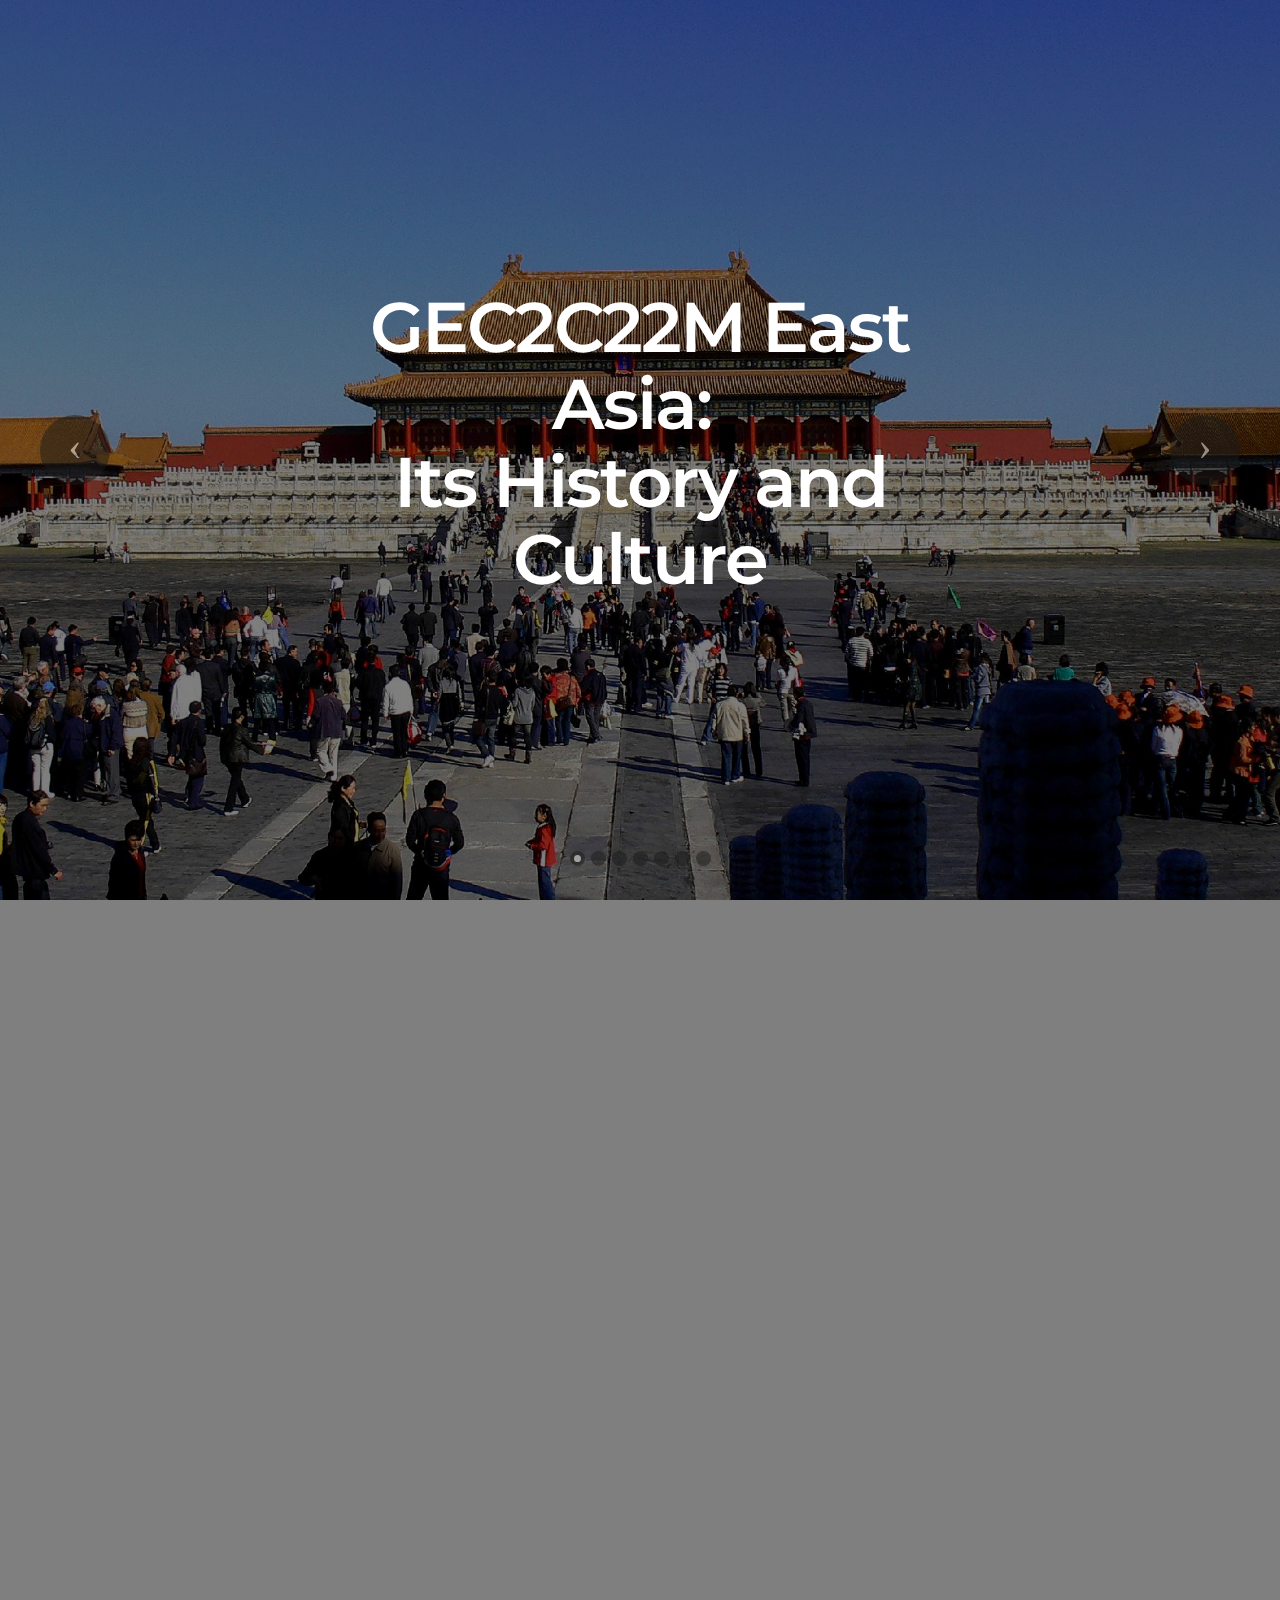
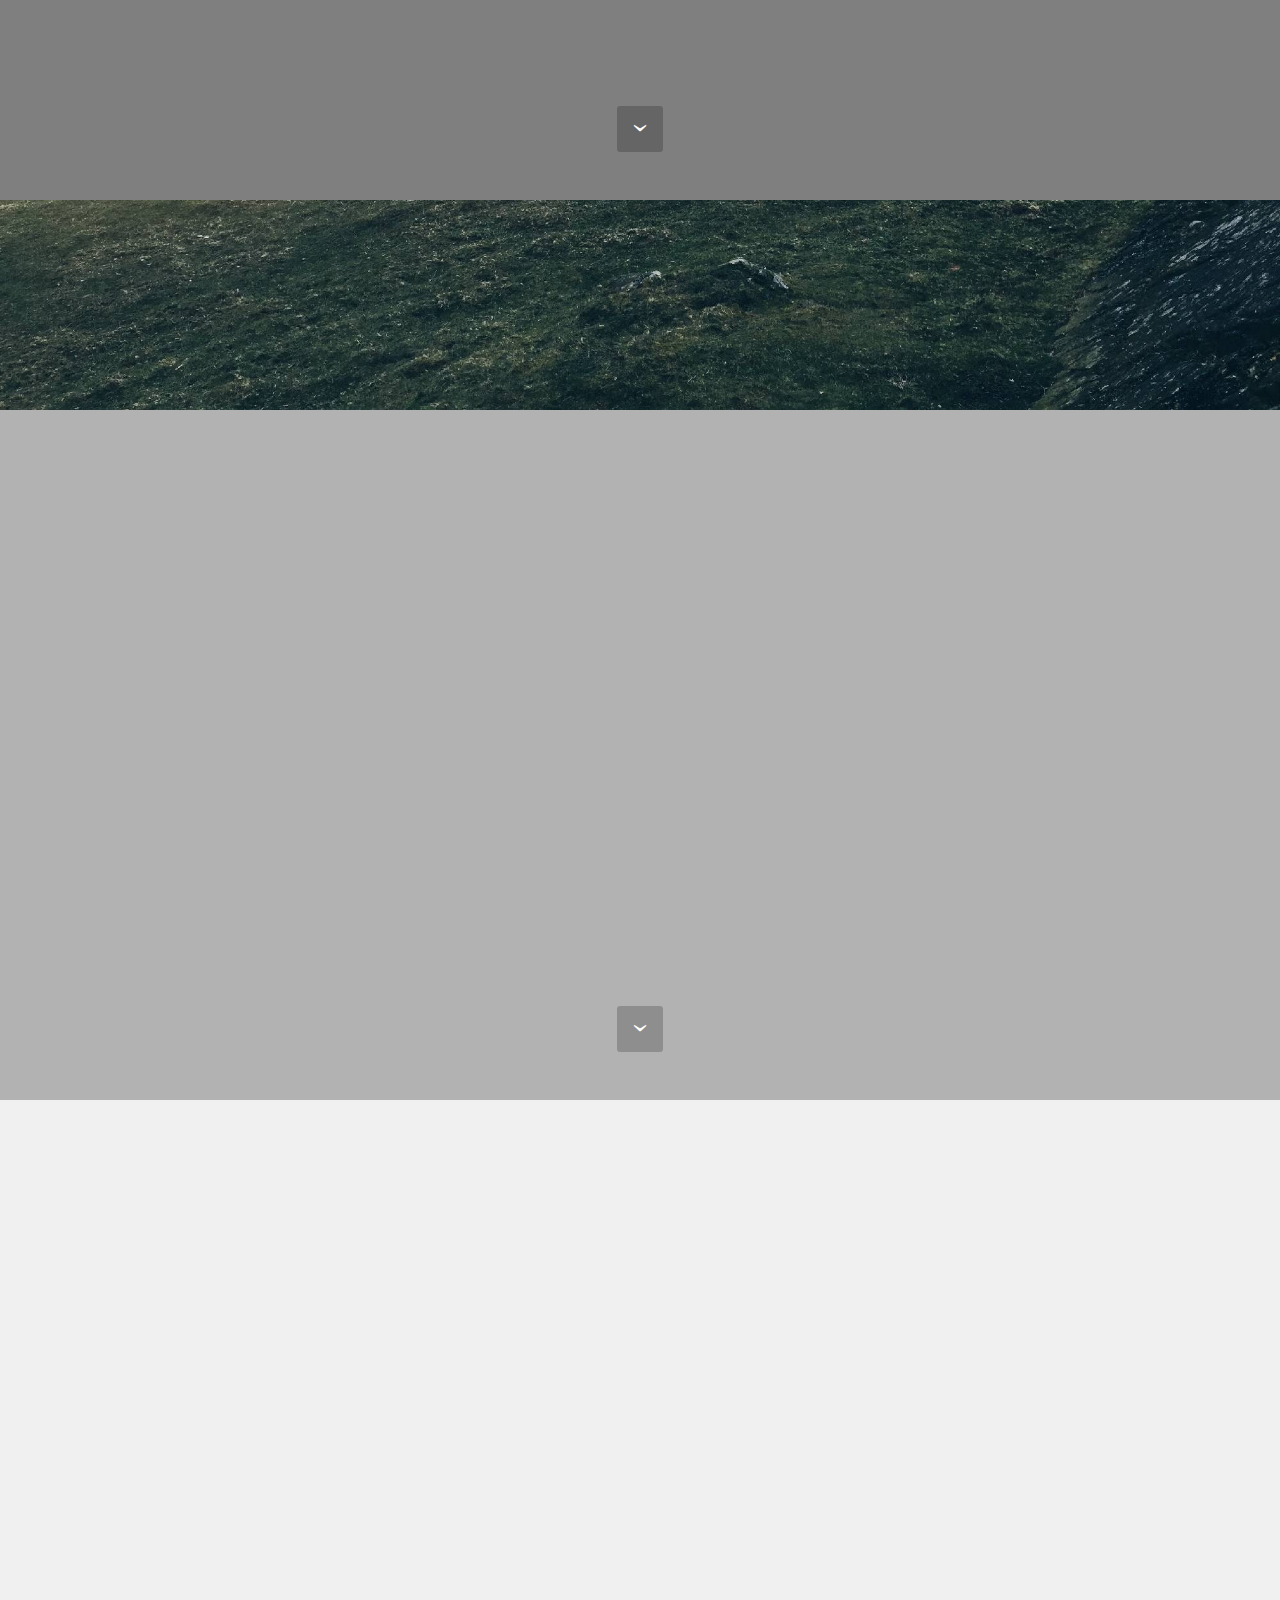
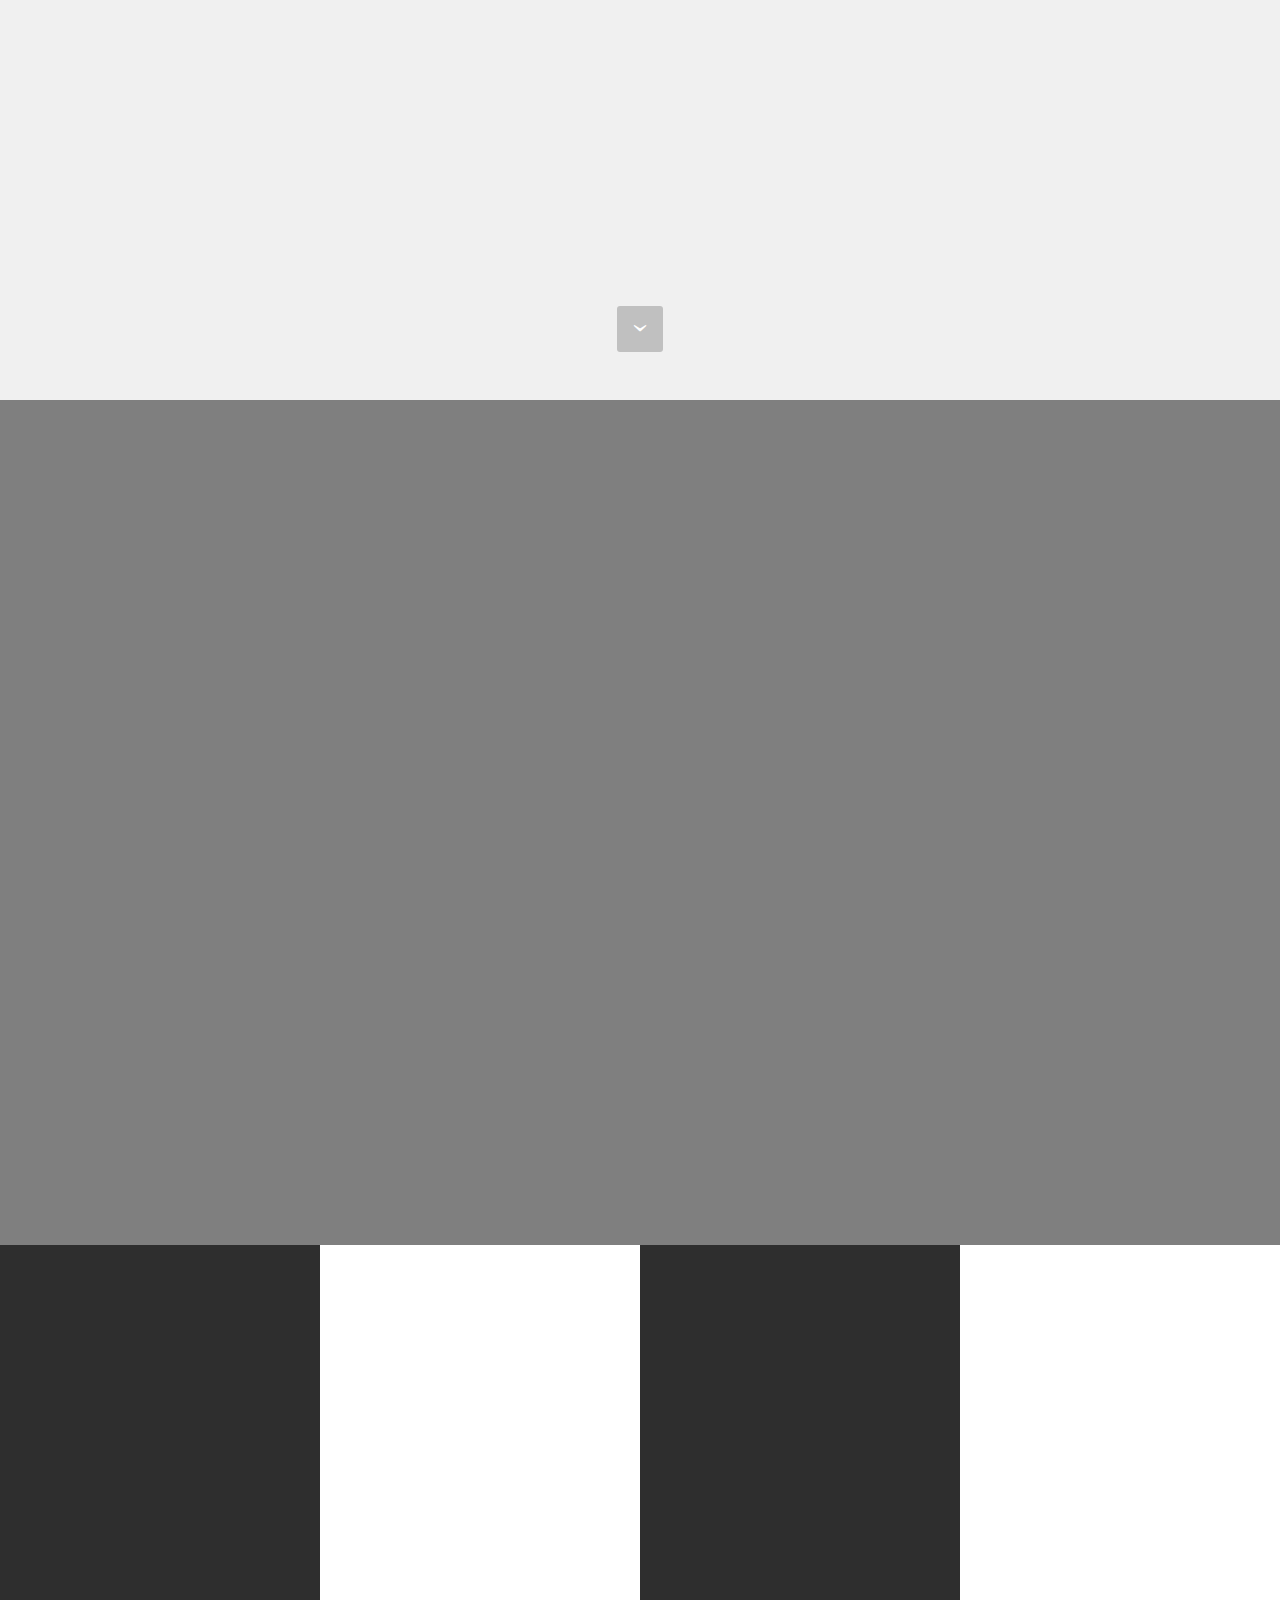
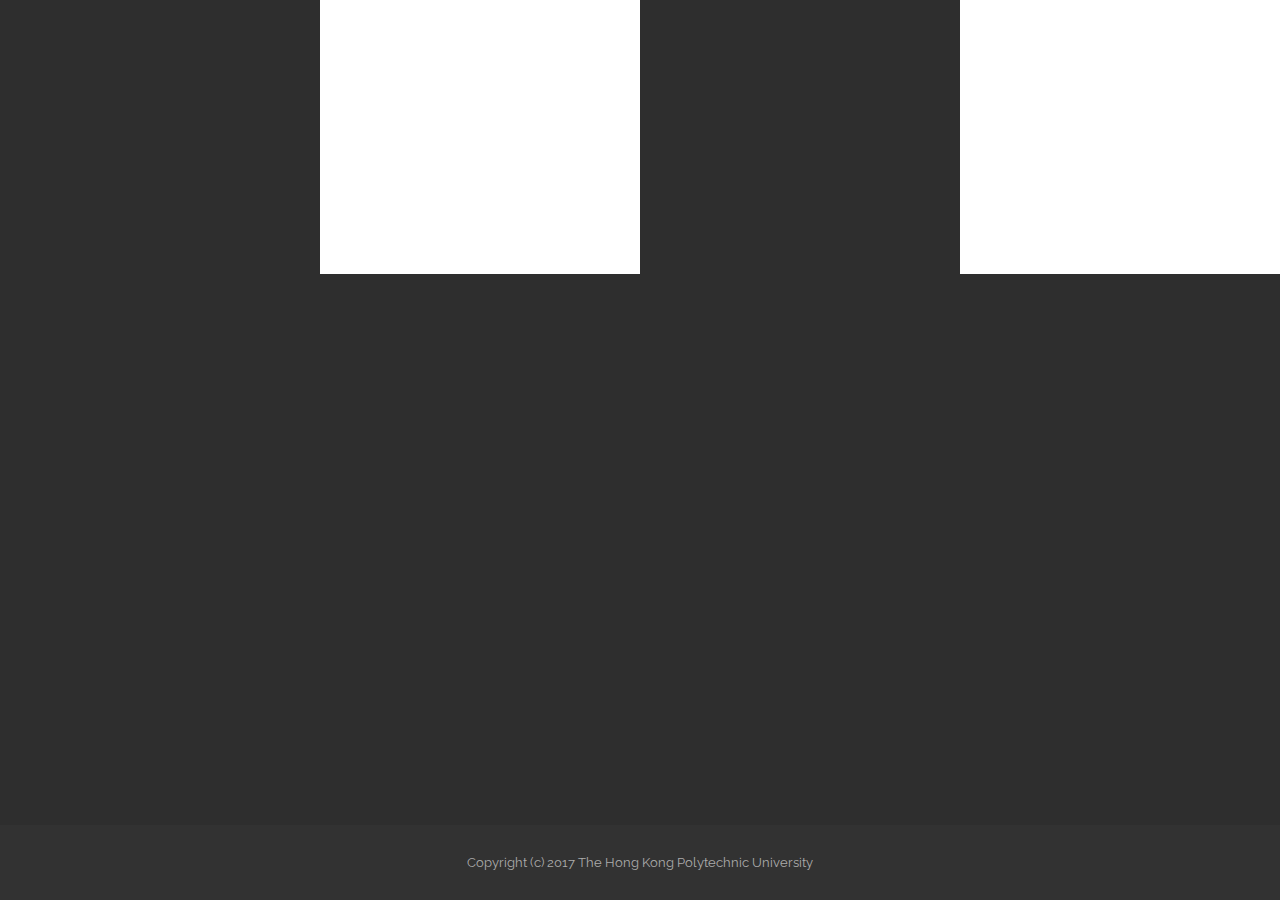
==== index.html @ 4a2347fb "create github pages" ====
<!DOCTYPE html>
<html>
<head>
  <!-- Site made with Mobirise Website Builder v3.12.1, https://mobirise.com -->
  <meta charset="UTF-8">
  <meta http-equiv="X-UA-Compatible" content="IE=edge">
  <meta name="generator" content="Mobirise v3.12.1, mobirise.com">
  <meta name="viewport" content="width=device-width, initial-scale=1">
  <link rel="shortcut icon" href="assets/images/logo.png" type="image/x-icon">
  <meta name="description" content="">
  <title>GEC2C22 East Asia: Its History and Culture </title>
  <link rel="stylesheet" href="https://fonts.googleapis.com/css?family=Lora:400,700,400italic,700italic&amp;subset=latin">
  <link rel="stylesheet" href="https://fonts.googleapis.com/css?family=Montserrat:400,700">
  <link rel="stylesheet" href="https://fonts.googleapis.com/css?family=Raleway:100,100i,200,200i,300,300i,400,400i,500,500i,600,600i,700,700i,800,800i,900,900i">
  <link rel="stylesheet" href="assets/bootstrap-material-design-font/css/material.css">
  <link rel="stylesheet" href="assets/web/assets/mobirise-icons/mobirise-icons.css">
  <link rel="stylesheet" href="assets/et-line-font-plugin/style.css">
  <link rel="stylesheet" href="assets/tether/tether.min.css">
  <link rel="stylesheet" href="assets/bootstrap/css/bootstrap.min.css">
  <link rel="stylesheet" href="assets/animate.css/animate.min.css">
  <link rel="stylesheet" href="assets/theme/css/style.css">
  <link rel="stylesheet" href="assets/mobirise/css/mbr-additional.css" type="text/css">
  
  
  
</head>
<body>
<section class="mbr-slider mbr-section mbr-section__container carousel slide mbr-section-nopadding" data-ride="carousel" data-keyboard="false" data-wrap="true" data-pause="false" data-interval="5000" id="slider-4">
    <div>
        <div>
            <div>
                <ol class="carousel-indicators">
                    <li data-app-prevent-settings="" data-target="#slider-4" data-slide-to="0" class="active"></li><li data-app-prevent-settings="" data-target="#slider-4" data-slide-to="1"></li><li data-app-prevent-settings="" data-target="#slider-4" data-slide-to="2"></li><li data-app-prevent-settings="" data-target="#slider-4" data-slide-to="3"></li><li data-app-prevent-settings="" data-target="#slider-4" data-slide-to="4"></li><li data-app-prevent-settings="" data-target="#slider-4" data-slide-to="5"></li><li data-app-prevent-settings="" data-target="#slider-4" class="" data-slide-to="6"></li>
                </ol>
                <div class="carousel-inner" role="listbox">
                    <div class="mbr-section mbr-section-hero carousel-item dark center mbr-section-full active" data-bg-video-slide="false" style="background-image: url(assets/images/hall-of-supreme-harmony-2000x1266.jpg);">
                        <div class="mbr-table-cell">
                            <div class="mbr-overlay"></div>
                            <div class="container-slide container">
                                
                                <div class="row">
                                    <div class="col-md-8 col-md-offset-2 text-xs-center">
                                        <h2 class="mbr-section-title display-1">GEC2C22M East Asia:&nbsp;<div>Its History and Culture</div></h2>
                                        <p class="mbr-section-lead lead"></p>

                                        
                                    </div>
                                </div>
                            </div>
                        </div>
                    </div><div class="mbr-section mbr-section-hero carousel-item dark center mbr-section-full" data-bg-video-slide="false" style="background-image: url(assets/images/chengdu-opera-sichuan-actores-d04-2000x1500.jpg);">
                        <div class="mbr-table-cell">
                            <div class="mbr-overlay"></div>
                            <div class="container-slide container">
                                
                                <div class="row">
                                    <div class="col-md-8 col-md-offset-2 text-xs-center">
                                        <h2 class="mbr-section-title display-1">GEC2C22M East Asia:&nbsp;<div>Its History and Culture</div></h2>
                                        <p class="mbr-section-lead lead"></p>

                                        
                                    </div>
                                </div>
                            </div>
                        </div>
                    </div><div class="mbr-section mbr-section-hero carousel-item dark center mbr-section-full" data-bg-video-slide="false" style="background-image: url(assets/images/korean-2000x1329.jpg);">
                        <div class="mbr-table-cell">
                            <div class="mbr-overlay"></div>
                            <div class="container-slide container">
                                
                                <div class="row">
                                    <div class="col-md-8 col-md-offset-2 text-xs-center">
                                        <h2 class="mbr-section-title display-1"></h2>
                                        <p class="mbr-section-lead lead"></p>

                                        
                                    </div>
                                </div>
                            </div>
                        </div>
                    </div><div class="mbr-section mbr-section-hero carousel-item dark center mbr-section-full" data-bg-video-slide="false" style="background-image: url(assets/images/16886282662-8e517cdd3c-b-2000x1500.jpg);">
                        <div class="mbr-table-cell">
                            <div class="mbr-overlay"></div>
                            <div class="container-slide container">
                                
                                <div class="row">
                                    <div class="col-md-8 col-md-offset-2 text-xs-center">
                                        <h2 class="mbr-section-title display-1"></h2>
                                        

                                        
                                    </div>
                                </div>
                            </div>
                        </div>
                    </div><div class="mbr-section mbr-section-hero carousel-item dark center mbr-section-full" data-bg-video-slide="false" style="background-image: url(assets/images/niomon-gate-saimon-gate-and-sanjunoto-tower-of-kiyomizudera-temple-2000x1500.jpg);">
                        <div class="mbr-table-cell">
                            <div class="mbr-overlay"></div>
                            <div class="container-slide container">
                                
                                <div class="row">
                                    <div class="col-md-8 col-md-offset-3 text-xs-right">
                                        <h2 class="mbr-section-title display-1">GEC2C22M East Asia:&nbsp;<div>Its History and Culture</div></h2>
                                        

                                        
                                    </div>
                                </div>
                            </div>
                        </div>
                    </div><div class="mbr-section mbr-section-hero carousel-item dark center mbr-section-full" data-bg-video-slide="false" style="background-image: url('assets/images/fancy-frontier-22-9378000326-2000x1333.jpg');">
                        <div class="mbr-table-cell">
                            <div class="mbr-overlay"></div>
                            <div class="container-slide container">
                                
                                <div class="row">
                                    <div class="col-md-8 col-md-offset-2 text-xs-center">
                                        <h2 class="mbr-section-title display-1">GEC2C22M East Asia:&nbsp;<div>Its History and Culture</div></h2>
                                        <p class="mbr-section-lead lead"></p>

                                        
                                    </div>
                                </div>
                            </div>
                        </div>
                    </div><div class="mbr-section mbr-section-hero carousel-item dark center mbr-section-full" data-bg-video-slide="false" style="background-image: url(assets/images/paris-manga-9-cosplay-hildegard-von-krone-2000x1333.jpg);">
                        <div class="mbr-table-cell">
                            <div class="mbr-overlay"></div>
                            <div class="container-slide container">
                                
                                <div class="row">
                                    <div class="col-md-8 col-md-offset-2 text-xs-center">
                                        <h2 class="mbr-section-title display-1"></h2>
                                        

                                        
                                    </div>
                                </div>
                            </div>
                        </div>
                    </div>
                </div>

                <a data-app-prevent-settings="" class="left carousel-control" role="button" data-slide="prev" href="#slider-4">
                    <span class="icon-prev" aria-hidden="true"></span>
                    <span class="sr-only">Previous</span>
                </a>
                <a data-app-prevent-settings="" class="right carousel-control" role="button" data-slide="next" href="#slider-4">
                    <span class="icon-next" aria-hidden="true"></span>
                    <span class="sr-only">Next</span>
                </a>
            </div>
        </div>
    </div>
</section>

<section class="engine"><a rel="external" href="https://mobirise.com">Web Site Maker</a></section><section class="mbr-section mbr-section-hero mbr-section-full mbr-section-with-arrow" id="header4-a" data-bg-video="https://www.youtube.com/embed/IwACu3Yri9o?rel=0&amp;amp;showinfo=0&amp;autoplay=0&amp;loop=0">

    <div class="mbr-overlay" style="opacity: 0.5; background-color: rgb(0, 0, 0);"></div>

    <div class="mbr-table-cell">

        <div class="container">
            <div class="row">
                <div class="mbr-section col-md-10 col-md-offset-1 text-xs-center">

                    
                    <p class="mbr-section-lead lead"><strong>About this course</strong><br>- Focuses on the complex relationships between East Asian tradition and Western culture<br>- Surveys the development of the Confucian tradition from its origins in imperial China through its spread to Japan and Korea to its reemergence in contemporary East Asia<br>- Examines the impact of Western culture which had become influential during the modern era</p>
                    
                </div>
            </div>
        </div>
    </div>

    <div class="mbr-arrow mbr-arrow-floating" aria-hidden="true"><a href="#header2-h"><i class="mbr-arrow-icon"></i></a></div>

</section>

<section class="mbr-section mbr-section-hero mbr-section-full header2 mbr-parallax-background" id="header2-h" style="background-image: url(assets/images/landscape.jpg);">

    <div class="mbr-overlay" style="opacity: 0.3; background-color: rgb(0, 0, 0);">
    </div>

    <div class="mbr-table mbr-table-full">
        <div class="mbr-table-cell">

            <div class="container">
                <div class="mbr-section row">
                    <div class="mbr-table-md-up">
                        
                        
                        

                        <div class="mbr-table-cell col-md-5 content-size text-xs-center text-md-right">

                            <h3 class="mbr-section-title display-2">What you'll learn&nbsp;</h3>

                            <div class="mbr-section-text">
                                <p><br>- History can explain the present and is subject to ever-changing interpretations <br>- The interpretations of historical events arise out of the preconceptions and historical position of the observer<br>- Historical facts have a meaning only insofar as they bear on historical problems<br></p>
                            </div>

                            

                        </div>
                        <div class="mbr-table-cell mbr-valign-top mbr-left-padding-md-up col-md-7 image-size" style="width: 65%;">
                            <div class="mbr-figure"><img src="assets/images/img-1-1400x1050.jpg"></div>
                        </div>

                    </div>
                </div>
            </div>

        </div>
    </div>

    <div class="mbr-arrow mbr-arrow-floating hidden-sm-down" aria-hidden="true"><a href="#header6-b"><i class="mbr-arrow-icon"></i></a></div>

</section>

<section class="mbr-section mbr-section-hero mbr-section-full header2 mbr-parallax-background" id="header6-b" style="background-image: url(assets/images/2-2000x1332.jpg);">

    <div class="mbr-overlay" style="opacity: 0.3; background-color: rgb(204, 204, 204);">
    </div>

    <div class="mbr-table mbr-table-full">
        <div class="mbr-table-cell">

            <div class="container">
                <div class="mbr-section row">
                    <div class="mbr-table-md-up">
                        
                        <div class="mbr-table-cell mbr-right-padding-md-up mbr-valign-top col-md-7 image-size" style="width: 65%;">
                            <div class="mbr-figure"><iframe class="mbr-embedded-video" src="https://www.youtube.com/embed/TXVAGNSfq0M?rel=0&amp;amp;showinfo=0&amp;autoplay=0&amp;loop=0" width="1280" height="720" frameborder="0" allowfullscreen></iframe></div>
                        </div>
                        <div class="mbr-table-cell col-md-5 text-xs-center text-md-left content-size">

                            <h3 class="mbr-section-title display-2">Selfie demo</h3>

                            <div class="mbr-section-text">
                                <p><strong>Here is an example of the 2-min selfie video taken during the field trip.</strong><br></p>
                            </div>

                            

                        </div>

                        
                        

                    </div>
                </div>
            </div>

        </div>
    </div>

    <div class="mbr-arrow mbr-arrow-floating hidden-sm-down" aria-hidden="true"><a href="#msg-box7-1"><i class="mbr-arrow-icon"></i></a></div>

</section>

<section class="mbr-section mbr-parallax-background" id="msg-box7-1" style="background-image: url(assets/images/vlcsnap-2017-06-13-10h51m16s117-2000x1135.png); padding-top: 240px; padding-bottom: 240px;">

    <div class="mbr-overlay" style="opacity: 0.5; background-color: rgb(0, 0, 0);">
    </div>
    <div class="container">
        <div class="row">
            <div class="mbr-table-md-up">

              

              <div class="mbr-table-cell col-md-5 text-xs-center text-md-right content-size">
                  <h3 class="mbr-section-title display-2">What our students from different cultural backgrounds say.</h3>
                  

                  
              </div>


              


              <div class="mbr-table-cell mbr-left-padding-md-up mbr-valign-top col-md-7 image-size" style="width: 63%;">
                  <div class="mbr-figure"><iframe class="mbr-embedded-video" src="https://www.youtube.com/embed/xeKd-y2h25g?rel=0&amp;amp;showinfo=0&amp;autoplay=0&amp;loop=0" width="1280" height="720" frameborder="0" allowfullscreen></iframe></div>
              </div>

            </div>
        </div>
    </div>

</section>

<section class="mbr-cards mbr-section mbr-section-nopadding" id="features2-2" style="background-color: rgb(255, 255, 255);">

        

    <div class="mbr-cards-row row striped">

        <div class="mbr-cards-col col-xs-12 col-lg-3" style="padding-top: 80px; padding-bottom: 80px;">
            <div class="container">
                <div class="card cart-block">
                    <div class="card-img"><a href="https://mobirise.com" class="mbri-edit mbr-iconfont mbr-iconfont-features2"></a></div>
                    <div class="card-block">
                        <h4 class="card-title">Book &nbsp;Report</h4>
                        
                        <p class="card-text"></p><p>50%<br>2500 words, due on July 7<br>You are required to use APA style for referencing. Here is the website for your reference: <a href="You are required to use APA style for referencing. Here is the website for your reference: http://elc.polyu.edu.hk/referencing/APA.aspx" target="_blank">APA style</a></p><br><p>(Submit through Blackboard)<a href="You are required to use APA style for referencing. Here is the website for your reference: http://elc.polyu.edu.hk/referencing/APA.aspx" target="_blank"><br></a><a href="You are required to use APA style for referencing. Here is the website for your reference: http://elc.polyu.edu.hk/referencing/APA.aspx" target="_blank"></a><br></p><p></p>
                        
                    </div>
                </div>
            </div>
        </div>
        <div class="mbr-cards-col col-xs-12 col-lg-3" style="padding-top: 80px; padding-bottom: 80px;">
            <div class="container">
                <div class="card cart-block">
                    <div class="card-img"><a href="https://mobirise.com" class="mbri-video mbr-iconfont mbr-iconfont-features2"></a></div>
                    <div class="card-block">
                        <h4 class="card-title">Selflie video of field trip</h4>
                        
                        <p class="card-text">5%<br>Max 2 mins, <br>on the spot or in studio,<br>due on July 7<br> <br>Web source: <br><a href="http://www.discoverhongkong.com/eng/see-do/culture-heritage/historical-sites/chinese/ping-shan-heritage-trail.jsp" target="_blank">Ping Shan Heritage Trail</a><br><br>(Submit through Blackboard)<br></p>
                        
                    </div>
                </div>
            </div>
        </div>
        <div class="mbr-cards-col col-xs-12 col-lg-3" style="padding-top: 80px; padding-bottom: 80px;">
            <div class="container">
                <div class="card cart-block">
                    <div class="card-img"><a href="https://mobirise.com" class="mbri-globe mbr-iconfont mbr-iconfont-features2"></a></div>
                    <div class="card-block">
                        <h4 class="card-title">Field Trip Report</h4>
                        
                        <p class="card-text">10%<br>Group report in 2500 words,&nbsp;<br>due on July 7<br><br>Web source: <br><a href="http://www.discoverhongkong.com/eng/see-do/culture-heritage/historical-sites/chinese/ping-shan-heritage-trail.jsp" target="_blank">Ping Shan Heritage Trail</a><br><br>(Submit through Blackboard)<br></p>
                        
                    </div>
                </div>
            </div>
        </div>
        <div class="mbr-cards-col col-xs-12 col-lg-3" style="padding-top: 80px; padding-bottom: 80px;">
            <div class="container">
                <div class="card cart-block">
                    <div class="card-img"><a href="https://mobirise.com" class="mbri-cust-feedback mbr-iconfont mbr-iconfont-features2"></a></div>
                    <div class="card-block">
                        <h4 class="card-title">Quizzes</h4>
                        
                        <p class="card-text">35%<br>June 30 &amp; July 3.</p>
                        
                    </div>
                </div>
            </div>
        </div>
        
        
    </div>
</section>

<section class="mbr-footer footer4 mbr-section mbr-section-md-padding" id="contacts4-8" style="background-color: rgb(46, 46, 46); padding-top: 90px; padding-bottom: 90px;">
    
    <div class="container">
        <div class="mbr-contacts row">
            <div class="col-sm-8">
                <div class="row">
                    <div class="col-sm-6">
                        <p><strong>Address</strong><br>Core A, Room A514, General Education Centre,<br>PolyU<br><br><br>
<strong>Contacts</strong><br><strong>Dr. Pak-sheung, NG</strong><br>ng.pak-sheung@polyu.edu.hk<br></p>
                    </div>
                    <div class="col-sm-6"><p class="mbr-contacts__text"><strong>Links</strong></p><ul class="mbr-contacts__list"><li><a href="http://www.discoverhongkong.com/eng/see-do/culture-heritage/historical-sites/chinese/ping-shan-heritage-trail.jsp" target="_blank">Filed Trip:&nbsp;Ping Shan Heritage Trail</a><a class="text-white" href="https://mobirise.com/"></a></li><br></ul></div>
                </div>
            </div>
            <div class="col-sm-4" data-form-type="formoid">
                <div data-form-alert="true">
                    <div hidden="" data-form-alert-success="true">Thanks for filling out form!</div>
                </div>
                <form action="https://mobirise.com/" method="post" data-form-title="MESSAGE">
                    <input type="hidden" value="Yi7iCQgO5PDTcJjAdxLo+o+X5qlgBPEJOACRcbbQg4DGu9yvyaHgkVgCfT/TIIoQFD4wEyC21kTfOkYLcHK+yZ5U6oDrU0tYuyiqZht7afgg3NyYoJbsPKWq5X+x4DCr" data-form-email="true">
                    <div class="form-group">
                        <label class="form-control-label" for="contacts4-8-name">Name<span class="form-asterisk">*</span></label>
                        <input type="text" class="form-control input-sm input-inverse" name="name" required="" data-form-field="Name" id="contacts4-8-name">
                    </div>
                    <div class="form-group">
                        <label class="form-control-label" for="contacts4-8-email">Email<span class="form-asterisk">*</span></label>
                        <input type="email" class="form-control input-sm input-inverse" name="email" required="" data-form-field="Email" id="contacts4-8-email">
                    </div>
                    
                    <div class="form-group">
                        <label class="form-control-label" for="contacts4-8-message">Message</label>
                        <textarea class="form-control input-sm input-inverse" name="message" data-form-field="Message" rows="4" id="contacts4-8-message"></textarea>
                    </div>
                    <div class="mbr-buttons mbr-buttons--right btn-inverse"><button type="submit" class="btn btn-sm btn-black">Contact us</button></div>
                </form>
            </div>
        </div>
    </div>
</section>

<footer class="mbr-small-footer mbr-section mbr-section-nopadding" id="footer1-2" style="background-color: rgb(50, 50, 50); padding-top: 1.75rem; padding-bottom: 1.75rem;">
    
    <div class="container">
        <p class="text-xs-center">Copyright (c) 2017 The Hong Kong Polytechnic University</p>
    </div>
</footer>


  <script src="assets/web/assets/jquery/jquery.min.js"></script>
  <script src="assets/tether/tether.min.js"></script>
  <script src="assets/bootstrap/js/bootstrap.min.js"></script>
  <script src="assets/smooth-scroll/smooth-scroll.js"></script>
  <script src="assets/bootstrap-carousel-swipe/bootstrap-carousel-swipe.js"></script>
  <script src="assets/viewport-checker/jquery.viewportchecker.js"></script>
  <script src="assets/jquery-mb-ytplayer/jquery.mb.ytplayer.min.js"></script>
  <script src="assets/jarallax/jarallax.js"></script>
  <script src="assets/theme/js/script.js"></script>
  <script src="assets/formoid/formoid.min.js"></script>
  
  
  <input name="animation" type="hidden">
  </body>
</html>
---- assets/bootstrap-material-design-font/css/material.css ----
@font-face {
  font-family: 'Material-Design-Icons';
  src: url('../fonts/Material-Design-Icons.eot?3ocs8m');
  src: url('../fonts/Material-Design-Icons.eot?#iefix3ocs8m') format('embedded-opentype'), url('../fonts/Material-Design-Icons.woff?3ocs8m') format('woff'), url('../fonts/Material-Design-Icons.ttf?3ocs8m') format('truetype'), url('../fonts/Material-Design-Icons.svg?3ocs8m#Material-Design-Icons') format('svg');
  font-weight: normal;
  font-style: normal;
}
[class^="mdi-"],
[class*="mdi-"] {
  speak: none;
  display: inline-block;
  font-style: normal;
  font-variant:normal;
  font-weight:normal;
  /*font-size:24px;*/
  line-height:1;
  font-family:'Material-Design-Icons' !important;
  text-rendering: auto;
  
  -webkit-font-smoothing: antialiased;
  -moz-osx-font-smoothing: grayscale;
  -webkit-transform: translate(0, 0);
      -ms-transform: translate(0, 0);
          transform: translate(0, 0);
}
[class^="mdi-"]:before,
[class*="mdi-"]:before {
  display: inline-block;
  speak: none;
  text-decoration: inherit;
}
[class^="mdi-"].pull-left,
[class*="mdi-"].pull-left {
  margin-right: .3em;
}
[class^="mdi-"].pull-right,
[class*="mdi-"].pull-right {
  margin-left: .3em;
}
[class^="mdi-"].mdi-lg:before,
[class*="mdi-"].mdi-lg:before,
[class^="mdi-"].mdi-lg:after,
[class*="mdi-"].mdi-lg:after {
  font-size: 1.33333333em;
  line-height: 0.75em;
  vertical-align: -15%;
}
[class^="mdi-"].mdi-2x:before,
[class*="mdi-"].mdi-2x:before,
[class^="mdi-"].mdi-2x:after,
[class*="mdi-"].mdi-2x:after {
  font-size: 2em;
}
[class^="mdi-"].mdi-3x:before,
[class*="mdi-"].mdi-3x:before,
[class^="mdi-"].mdi-3x:after,
[class*="mdi-"].mdi-3x:after {
  font-size: 3em;
}
[class^="mdi-"].mdi-4x:before,
[class*="mdi-"].mdi-4x:before,
[class^="mdi-"].mdi-4x:after,
[class*="mdi-"].mdi-4x:after {
  font-size: 4em;
}
[class^="mdi-"].mdi-5x:before,
[class*="mdi-"].mdi-5x:before,
[class^="mdi-"].mdi-5x:after,
[class*="mdi-"].mdi-5x:after {
  font-size: 5em;
}
[class^="mdi-device-signal-cellular-"]:after,
[class^="mdi-device-battery-"]:after,
[class^="mdi-device-battery-charging-"]:after,
[class^="mdi-device-signal-cellular-connected-no-internet-"]:after,
[class^="mdi-device-signal-wifi-"]:after,
[class^="mdi-device-signal-wifi-statusbar-not-connected"]:after,
.mdi-device-network-wifi:after {
  opacity: .3;
  position: absolute;
  left: 0;
  top: 0;
  z-index: 1;
  display: inline-block;
  speak: none;
  text-decoration: inherit;
}
[class^="mdi-device-signal-cellular-"]:after {
  content: "\e758";
}
[class^="mdi-device-battery-"]:after {
  content: "\e735";
}
[class^="mdi-device-battery-charging-"]:after {
  content: "\e733";
}
[class^="mdi-device-signal-cellular-connected-no-internet-"]:after {
  content: "\e75d";
}
[class^="mdi-device-signal-wifi-"]:after,
.mdi-device-network-wifi:after {
  content: "\e765";
}
[class^="mdi-device-signal-wifi-statusbasr-not-connected"]:after {
  content: "\e8f7";
}
.mdi-device-signal-cellular-off:after,
.mdi-device-signal-cellular-null:after,
.mdi-device-signal-cellular-no-sim:after,
.mdi-device-signal-wifi-off:after,
.mdi-device-signal-wifi-4-bar:after,
.mdi-device-signal-cellular-4-bar:after,
.mdi-device-battery-alert:after,
.mdi-device-signal-cellular-connected-no-internet-4-bar:after,
.mdi-device-battery-std:after,
.mdi-device-battery-full .mdi-device-battery-unknown:after {
  content: "";
}
.mdi-fw {
  width: 1.28571429em;
  text-align: center;
}
.mdi-ul {
  padding-left: 0;
  margin-left: 2.14285714em;
  list-style-type: none;
}
.mdi-ul > li {
  position: relative;
}
.mdi-li {
  position: absolute;
  left: -2.14285714em;
  width: 2.14285714em;
  top: 0.14285714em;
  text-align: center;
}
.mdi-li.mdi-lg {
  left: -1.85714286em;
}
.mdi-border {
  padding: .2em .25em .15em;
  border: solid 0.08em #eeeeee;
  border-radius: .1em;
}
.mdi-spin {
  -webkit-animation: mdi-spin 2s infinite linear;
  animation: mdi-spin 2s infinite linear;
  -webkit-transform-origin: 50% 50%;
  -ms-transform-origin: 50% 50%;
      transform-origin: 50% 50%;
}
.mdi-pulse {
  -webkit-animation: mdi-spin 1s steps(8) infinite;
  animation: mdi-spin 1s steps(8) infinite;
  -webkit-transform-origin: 50% 50%;
  -ms-transform-origin: 50% 50%;
      transform-origin: 50% 50%;
}
@-webkit-keyframes mdi-spin {
  0% {
    -webkit-transform: rotate(0deg);
    transform: rotate(0deg);
  }
  100% {
    -webkit-transform: rotate(359deg);
    transform: rotate(359deg);
  }
}
@keyframes mdi-spin {
  0% {
    -webkit-transform: rotate(0deg);
    transform: rotate(0deg);
  }
  100% {
    -webkit-transform: rotate(359deg);
    transform: rotate(359deg);
  }
}
.mdi-rotate-90 {
  filter: progid:DXImageTransform.Microsoft.BasicImage(rotation=1);
  -webkit-transform: rotate(90deg);
  -ms-transform: rotate(90deg);
  transform: rotate(90deg);
}
.mdi-rotate-180 {
  filter: progid:DXImageTransform.Microsoft.BasicImage(rotation=2);
  -webkit-transform: rotate(180deg);
  -ms-transform: rotate(180deg);
  transform: rotate(180deg);
}
.mdi-rotate-270 {
  filter: progid:DXImageTransform.Microsoft.BasicImage(rotation=3);
  -webkit-transform: rotate(270deg);
  -ms-transform: rotate(270deg);
  transform: rotate(270deg);
}
.mdi-flip-horizontal {
  filter: progid:DXImageTransform.Microsoft.BasicImage(rotation=0, mirror=1);
  -webkit-transform: scale(-1, 1);
  -ms-transform: scale(-1, 1);
  transform: scale(-1, 1);
}
.mdi-flip-vertical {
  filter: progid:DXImageTransform.Microsoft.BasicImage(rotation=2, mirror=1);
  -webkit-transform: scale(1, -1);
  -ms-transform: scale(1, -1);
  transform: scale(1, -1);
}
:root .mdi-rotate-90,
:root .mdi-rotate-180,
:root .mdi-rotate-270,
:root .mdi-flip-horizontal,
:root .mdi-flip-vertical {
  -webkit-filter: none;
          filter: none;
}
.mdi-stack {
  position: relative;
  display: inline-block;
  width: 2em;
  height: 2em;
  line-height: 2em;
  vertical-align: middle;
}
.mdi-stack-1x,
.mdi-stack-2x {
  position: absolute;
  left: 0;
  width: 100%;
  text-align: center;
}
.mdi-stack-1x {
  line-height: inherit;
}
.mdi-stack-2x {
  font-size: 2em;
}
.mdi-inverse {
  color: #ffffff;
}
/* Start Icons */
.mdi-action-3d-rotation:before {
  content: "\e600";
}
.mdi-action-accessibility:before {
  content: "\e601";
}
.mdi-action-account-balance-wallet:before {
  content: "\e602";
}
.mdi-action-account-balance:before {
  content: "\e603";
}
.mdi-action-account-box:before {
  content: "\e604";
}
.mdi-action-account-child:before {
  content: "\e605";
}
.mdi-action-account-circle:before {
  content: "\e606";
}
.mdi-action-add-shopping-cart:before {
  content: "\e607";
}
.mdi-action-alarm-add:before {
  content: "\e608";
}
.mdi-action-alarm-off:before {
  content: "\e609";
}
.mdi-action-alarm-on:before {
  content: "\e60a";
}
.mdi-action-alarm:before {
  content: "\e60b";
}
.mdi-action-android:before {
  content: "\e60c";
}
.mdi-action-announcement:before {
  content: "\e60d";
}
.mdi-action-aspect-ratio:before {
  content: "\e60e";
}
.mdi-action-assessment:before {
  content: "\e60f";
}
.mdi-action-assignment-ind:before {
  content: "\e610";
}
.mdi-action-assignment-late:before {
  content: "\e611";
}
.mdi-action-assignment-return:before {
  content: "\e612";
}
.mdi-action-assignment-returned:before {
  content: "\e613";
}
.mdi-action-assignment-turned-in:before {
  content: "\e614";
}
.mdi-action-assignment:before {
  content: "\e615";
}
.mdi-action-autorenew:before {
  content: "\e616";
}
.mdi-action-backup:before {
  content: "\e617";
}
.mdi-action-book:before {
  content: "\e618";
}
.mdi-action-bookmark-outline:before {
  content: "\e619";
}
.mdi-action-bookmark:before {
  content: "\e61a";
}
.mdi-action-bug-report:before {
  content: "\e61b";
}
.mdi-action-cached:before {
  content: "\e61c";
}
.mdi-action-check-circle:before {
  content: "\e61d";
}
.mdi-action-class:before {
  content: "\e61e";
}
.mdi-action-credit-card:before {
  content: "\e61f";
}
.mdi-action-dashboard:before {
  content: "\e620";
}
.mdi-action-delete:before {
  content: "\e621";
}
.mdi-action-description:before {
  content: "\e622";
}
.mdi-action-dns:before {
  content: "\e623";
}
.mdi-action-done-all:before {
  content: "\e624";
}
.mdi-action-done:before {
  content: "\e625";
}
.mdi-action-event:before {
  content: "\e626";
}
.mdi-action-exit-to-app:before {
  content: "\e627";
}
.mdi-action-explore:before {
  content: "\e628";
}
.mdi-action-extension:before {
  content: "\e629";
}
.mdi-action-face-unlock:before {
  content: "\e62a";
}
.mdi-action-favorite-outline:before {
  content: "\e62b";
}
.mdi-action-favorite:before {
  content: "\e62c";
}
.mdi-action-find-in-page:before {
  content: "\e62d";
}
.mdi-action-find-replace:before {
  content: "\e62e";
}
.mdi-action-flip-to-back:before {
  content: "\e62f";
}
.mdi-action-flip-to-front:before {
  content: "\e630";
}
.mdi-action-get-app:before {
  content: "\e631";
}
.mdi-action-grade:before {
  content: "\e632";
}
.mdi-action-group-work:before {
  content: "\e633";
}
.mdi-action-help:before {
  content: "\e634";
}
.mdi-action-highlight-remove:before {
  content: "\e635";
}
.mdi-action-history:before {
  content: "\e636";
}
.mdi-action-home:before {
  content: "\e637";
}
.mdi-action-https:before {
  content: "\e638";
}
.mdi-action-info-outline:before {
  content: "\e639";
}
.mdi-action-info:before {
  content: "\e63a";
}
.mdi-action-input:before {
  content: "\e63b";
}
.mdi-action-invert-colors:before {
  content: "\e63c";
}
.mdi-action-label-outline:before {
  content: "\e63d";
}
.mdi-action-label:before {
  content: "\e63e";
}
.mdi-action-language:before {
  content: "\e63f";
}
.mdi-action-launch:before {
  content: "\e640";
}
.mdi-action-list:before {
  content: "\e641";
}
.mdi-action-lock-open:before {
  content: "\e642";
}
.mdi-action-lock-outline:before {
  content: "\e643";
}
.mdi-action-lock:before {
  content: "\e644";
}
.mdi-action-loyalty:before {
  content: "\e645";
}
.mdi-action-markunread-mailbox:before {
  content: "\e646";
}
.mdi-action-note-add:before {
  content: "\e647";
}
.mdi-action-open-in-browser:before {
  content: "\e648";
}
.mdi-action-open-in-new:before {
  content: "\e649";
}
.mdi-action-open-with:before {
  content: "\e64a";
}
.mdi-action-pageview:before {
  content: "\e64b";
}
.mdi-action-payment:before {
  content: "\e64c";
}
.mdi-action-perm-camera-mic:before {
  content: "\e64d";
}
.mdi-action-perm-contact-cal:before {
  content: "\e64e";
}
.mdi-action-perm-data-setting:before {
  content: "\e64f";
}
.mdi-action-perm-device-info:before {
  content: "\e650";
}
.mdi-action-perm-identity:before {
  content: "\e651";
}
.mdi-action-perm-media:before {
  content: "\e652";
}
.mdi-action-perm-phone-msg:before {
  content: "\e653";
}
.mdi-action-perm-scan-wifi:before {
  content: "\e654";
}
.mdi-action-picture-in-picture:before {
  content: "\e655";
}
.mdi-action-polymer:before {
  content: "\e656";
}
.mdi-action-print:before {
  content: "\e657";
}
.mdi-action-query-builder:before {
  content: "\e658";
}
.mdi-action-question-answer:before {
  content: "\e659";
}
.mdi-action-receipt:before {
  content: "\e65a";
}
.mdi-action-redeem:before {
  content: "\e65b";
}
.mdi-action-reorder:before {
  content: "\e65c";
}
.mdi-action-report-problem:before {
  content: "\e65d";
}
.mdi-action-restore:before {
  content: "\e65e";
}
.mdi-action-room:before {
  content: "\e65f";
}
.mdi-action-schedule:before {
  content: "\e660";
}
.mdi-action-search:before {
  content: "\e661";
}
.mdi-action-settings-applications:before {
  content: "\e662";
}
.mdi-action-settings-backup-restore:before {
  content: "\e663";
}
.mdi-action-settings-bluetooth:before {
  content: "\e664";
}
.mdi-action-settings-cell:before {
  content: "\e665";
}
.mdi-action-settings-display:before {
  content: "\e666";
}
.mdi-action-settings-ethernet:before {
  content: "\e667";
}
.mdi-action-settings-input-antenna:before {
  content: "\e668";
}
.mdi-action-settings-input-component:before {
  content: "\e669";
}
.mdi-action-settings-input-composite:before {
  content: "\e66a";
}
.mdi-action-settings-input-hdmi:before {
  content: "\e66b";
}
.mdi-action-settings-input-svideo:before {
  content: "\e66c";
}
.mdi-action-settings-overscan:before {
  content: "\e66d";
}
.mdi-action-settings-phone:before {
  content: "\e66e";
}
.mdi-action-settings-power:before {
  content: "\e66f";
}
.mdi-action-settings-remote:before {
  content: "\e670";
}
.mdi-action-settings-voice:before {
  content: "\e671";
}
.mdi-action-settings:before {
  content: "\e672";
}
.mdi-action-shop-two:before {
  content: "\e673";
}
.mdi-action-shop:before {
  content: "\e674";
}
.mdi-action-shopping-basket:before {
  content: "\e675";
}
.mdi-action-shopping-cart:before {
  content: "\e676";
}
.mdi-action-speaker-notes:before {
  content: "\e677";
}
.mdi-action-spellcheck:before {
  content: "\e678";
}
.mdi-action-star-rate:before {
  content: "\e679";
}
.mdi-action-stars:before {
  content: "\e67a";
}
.mdi-action-store:before {
  content: "\e67b";
}
.mdi-action-subject:before {
  content: "\e67c";
}
.mdi-action-supervisor-account:before {
  content: "\e67d";
}
.mdi-action-swap-horiz:before {
  content: "\e67e";
}
.mdi-action-swap-vert-circle:before {
  content: "\e67f";
}
.mdi-action-swap-vert:before {
  content: "\e680";
}
.mdi-action-system-update-tv:before {
  content: "\e681";
}
.mdi-action-tab-unselected:before {
  content: "\e682";
}
.mdi-action-tab:before {
  content: "\e683";
}
.mdi-action-theaters:before {
  content: "\e684";
}
.mdi-action-thumb-down:before {
  content: "\e685";
}
.mdi-action-thumb-up:before {
  content: "\e686";
}
.mdi-action-thumbs-up-down:before {
  content: "\e687";
}
.mdi-action-toc:before {
  content: "\e688";
}
.mdi-action-today:before {
  content: "\e689";
}
.mdi-action-track-changes:before {
  content: "\e68a";
}
.mdi-action-translate:before {
  content: "\e68b";
}
.mdi-action-trending-down:before {
  content: "\e68c";
}
.mdi-action-trending-neutral:before {
  content: "\e68d";
}
.mdi-action-trending-up:before {
  content: "\e68e";
}
.mdi-action-turned-in-not:before {
  content: "\e68f";
}
.mdi-action-turned-in:before {
  content: "\e690";
}
.mdi-action-verified-user:before {
  content: "\e691";
}
.mdi-action-view-agenda:before {
  content: "\e692";
}
.mdi-action-view-array:before {
  content: "\e693";
}
.mdi-action-view-carousel:before {
  content: "\e694";
}
.mdi-action-view-column:before {
  content: "\e695";
}
.mdi-action-view-day:before {
  content: "\e696";
}
.mdi-action-view-headline:before {
  content: "\e697";
}
.mdi-action-view-list:before {
  content: "\e698";
}
.mdi-action-view-module:before {
  content: "\e699";
}
.mdi-action-view-quilt:before {
  content: "\e69a";
}
.mdi-action-view-stream:before {
  content: "\e69b";
}
.mdi-action-view-week:before {
  content: "\e69c";
}
.mdi-action-visibility-off:before {
  content: "\e69d";
}
.mdi-action-visibility:before {
  content: "\e69e";
}
.mdi-action-wallet-giftcard:before {
  content: "\e69f";
}
.mdi-action-wallet-membership:before {
  content: "\e6a0";
}
.mdi-action-wallet-travel:before {
  content: "\e6a1";
}
.mdi-action-work:before {
  content: "\e6a2";
}
.mdi-alert-error:before {
  content: "\e6a3";
}
.mdi-alert-warning:before {
  content: "\e6a4";
}
.mdi-av-album:before {
  content: "\e6a5";
}
.mdi-av-closed-caption:before {
  content: "\e6a6";
}
.mdi-av-equalizer:before {
  content: "\e6a7";
}
.mdi-av-explicit:before {
  content: "\e6a8";
}
.mdi-av-fast-forward:before {
  content: "\e6a9";
}
.mdi-av-fast-rewind:before {
  content: "\e6aa";
}
.mdi-av-games:before {
  content: "\e6ab";
}
.mdi-av-hearing:before {
  content: "\e6ac";
}
.mdi-av-high-quality:before {
  content: "\e6ad";
}
.mdi-av-loop:before {
  content: "\e6ae";
}
.mdi-av-mic-none:before {
  content: "\e6af";
}
.mdi-av-mic-off:before {
  content: "\e6b0";
}
.mdi-av-mic:before {
  content: "\e6b1";
}
.mdi-av-movie:before {
  content: "\e6b2";
}
.mdi-av-my-library-add:before {
  content: "\e6b3";
}
.mdi-av-my-library-books:before {
  content: "\e6b4";
}
.mdi-av-my-library-music:before {
  content: "\e6b5";
}
.mdi-av-new-releases:before {
  content: "\e6b6";
}
.mdi-av-not-interested:before {
  content: "\e6b7";
}
.mdi-av-pause-circle-fill:before {
  content: "\e6b8";
}
.mdi-av-pause-circle-outline:before {
  content: "\e6b9";
}
.mdi-av-pause:before {
  content: "\e6ba";
}
.mdi-av-play-arrow:before {
  content: "\e6bb";
}
.mdi-av-play-circle-fill:before {
  content: "\e6bc";
}
.mdi-av-play-circle-outline:before {
  content: "\e6bd";
}
.mdi-av-play-shopping-bag:before {
  content: "\e6be";
}
.mdi-av-playlist-add:before {
  content: "\e6bf";
}
.mdi-av-queue-music:before {
  content: "\e6c0";
}
.mdi-av-queue:before {
  content: "\e6c1";
}
.mdi-av-radio:before {
  content: "\e6c2";
}
.mdi-av-recent-actors:before {
  content: "\e6c3";
}
.mdi-av-repeat-one:before {
  content: "\e6c4";
}
.mdi-av-repeat:before {
  content: "\e6c5";
}
.mdi-av-replay:before {
  content: "\e6c6";
}
.mdi-av-shuffle:before {
  content: "\e6c7";
}
.mdi-av-skip-next:before {
  content: "\e6c8";
}
.mdi-av-skip-previous:before {
  content: "\e6c9";
}
.mdi-av-snooze:before {
  content: "\e6ca";
}
.mdi-av-stop:before {
  content: "\e6cb";
}
.mdi-av-subtitles:before {
  content: "\e6cc";
}
.mdi-av-surround-sound:before {
  content: "\e6cd";
}
.mdi-av-timer:before {
  content: "\e6ce";
}
.mdi-av-video-collection:before {
  content: "\e6cf";
}
.mdi-av-videocam-off:before {
  content: "\e6d0";
}
.mdi-av-videocam:before {
  content: "\e6d1";
}
.mdi-av-volume-down:before {
  content: "\e6d2";
}
.mdi-av-volume-mute:before {
  content: "\e6d3";
}
.mdi-av-volume-off:before {
  content: "\e6d4";
}
.mdi-av-volume-up:before {
  content: "\e6d5";
}
.mdi-av-web:before {
  content: "\e6d6";
}
.mdi-communication-business:before {
  content: "\e6d7";
}
.mdi-communication-call-end:before {
  content: "\e6d8";
}
.mdi-communication-call-made:before {
  content: "\e6d9";
}
.mdi-communication-call-merge:before {
  content: "\e6da";
}
.mdi-communication-call-missed:before {
  content: "\e6db";
}
.mdi-communication-call-received:before {
  content: "\e6dc";
}
.mdi-communication-call-split:before {
  content: "\e6dd";
}
.mdi-communication-call:before {
  content: "\e6de";
}
.mdi-communication-chat:before {
  content: "\e6df";
}
.mdi-communication-clear-all:before {
  content: "\e6e0";
}
.mdi-communication-comment:before {
  content: "\e6e1";
}
.mdi-communication-contacts:before {
  content: "\e6e2";
}
.mdi-communication-dialer-sip:before {
  content: "\e6e3";
}
.mdi-communication-dialpad:before {
  content: "\e6e4";
}
.mdi-communication-dnd-on:before {
  content: "\e6e5";
}
.mdi-communication-email:before {
  content: "\e6e6";
}
.mdi-communication-forum:before {
  content: "\e6e7";
}
.mdi-communication-import-export:before {
  content: "\e6e8";
}
.mdi-communication-invert-colors-off:before {
  content: "\e6e9";
}
.mdi-communication-invert-colors-on:before {
  content: "\e6ea";
}
.mdi-communication-live-help:before {
  content: "\e6eb";
}
.mdi-communication-location-off:before {
  content: "\e6ec";
}
.mdi-communication-location-on:before {
  content: "\e6ed";
}
.mdi-communication-message:before {
  content: "\e6ee";
}
.mdi-communication-messenger:before {
  content: "\e6ef";
}
.mdi-communication-no-sim:before {
  content: "\e6f0";
}
.mdi-communication-phone:before {
  content: "\e6f1";
}
.mdi-communication-portable-wifi-off:before {
  content: "\e6f2";
}
.mdi-communication-quick-contacts-dialer:before {
  content: "\e6f3";
}
.mdi-communication-quick-contacts-mail:before {
  content: "\e6f4";
}
.mdi-communication-ring-volume:before {
  content: "\e6f5";
}
.mdi-communication-stay-current-landscape:before {
  content: "\e6f6";
}
.mdi-communication-stay-current-portrait:before {
  content: "\e6f7";
}
.mdi-communication-stay-primary-landscape:before {
  content: "\e6f8";
}
.mdi-communication-stay-primary-portrait:before {
  content: "\e6f9";
}
.mdi-communication-swap-calls:before {
  content: "\e6fa";
}
.mdi-communication-textsms:before {
  content: "\e6fb";
}
.mdi-communication-voicemail:before {
  content: "\e6fc";
}
.mdi-communication-vpn-key:before {
  content: "\e6fd";
}
.mdi-content-add-box:before {
  content: "\e6fe";
}
.mdi-content-add-circle-outline:before {
  content: "\e6ff";
}
.mdi-content-add-circle:before {
  content: "\e700";
}
.mdi-content-add:before {
  content: "\e701";
}
.mdi-content-archive:before {
  content: "\e702";
}
.mdi-content-backspace:before {
  content: "\e703";
}
.mdi-content-block:before {
  content: "\e704";
}
.mdi-content-clear:before {
  content: "\e705";
}
.mdi-content-content-copy:before {
  content: "\e706";
}
.mdi-content-content-cut:before {
  content: "\e707";
}
.mdi-content-content-paste:before {
  content: "\e708";
}
.mdi-content-create:before {
  content: "\e709";
}
.mdi-content-drafts:before {
  content: "\e70a";
}
.mdi-content-filter-list:before {
  content: "\e70b";
}
.mdi-content-flag:before {
  content: "\e70c";
}
.mdi-content-forward:before {
  content: "\e70d";
}
.mdi-content-gesture:before {
  content: "\e70e";
}
.mdi-content-inbox:before {
  content: "\e70f";
}
.mdi-content-link:before {
  content: "\e710";
}
.mdi-content-mail:before {
  content: "\e711";
}
.mdi-content-markunread:before {
  content: "\e712";
}
.mdi-content-redo:before {
  content: "\e713";
}
.mdi-content-remove-circle-outline:before {
  content: "\e714";
}
.mdi-content-remove-circle:before {
  content: "\e715";
}
.mdi-content-remove:before {
  content: "\e716";
}
.mdi-content-reply-all:before {
  content: "\e717";
}
.mdi-content-reply:before {
  content: "\e718";
}
.mdi-content-report:before {
  content: "\e719";
}
.mdi-content-save:before {
  content: "\e71a";
}
.mdi-content-select-all:before {
  content: "\e71b";
}
.mdi-content-send:before {
  content: "\e71c";
}
.mdi-content-sort:before {
  content: "\e71d";
}
.mdi-content-text-format:before {
  content: "\e71e";
}
.mdi-content-undo:before {
  content: "\e71f";
}
.mdi-editor-attach-file:before {
  content: "\e776";
}
.mdi-editor-attach-money:before {
  content: "\e777";
}
.mdi-editor-border-all:before {
  content: "\e778";
}
.mdi-editor-border-bottom:before {
  content: "\e779";
}
.mdi-editor-border-clear:before {
  content: "\e77a";
}
.mdi-editor-border-color:before {
  content: "\e77b";
}
.mdi-editor-border-horizontal:before {
  content: "\e77c";
}
.mdi-editor-border-inner:before {
  content: "\e77d";
}
.mdi-editor-border-left:before {
  content: "\e77e";
}
.mdi-editor-border-outer:before {
  content: "\e77f";
}
.mdi-editor-border-right:before {
  content: "\e780";
}
.mdi-editor-border-style:before {
  content: "\e781";
}
.mdi-editor-border-top:before {
  content: "\e782";
}
.mdi-editor-border-vertical:before {
  content: "\e783";
}
.mdi-editor-format-align-center:before {
  content: "\e784";
}
.mdi-editor-format-align-justify:before {
  content: "\e785";
}
.mdi-editor-format-align-left:before {
  content: "\e786";
}
.mdi-editor-format-align-right:before {
  content: "\e787";
}
.mdi-editor-format-bold:before {
  content: "\e788";
}
.mdi-editor-format-clear:before {
  content: "\e789";
}
.mdi-editor-format-color-fill:before {
  content: "\e78a";
}
.mdi-editor-format-color-reset:before {
  content: "\e78b";
}
.mdi-editor-format-color-text:before {
  content: "\e78c";
}
.mdi-editor-format-indent-decrease:before {
  content: "\e78d";
}
.mdi-editor-format-indent-increase:before {
  content: "\e78e";
}
.mdi-editor-format-italic:before {
  content: "\e78f";
}
.mdi-editor-format-line-spacing:before {
  content: "\e790";
}
.mdi-editor-format-list-bulleted:before {
  content: "\e791";
}
.mdi-editor-format-list-numbered:before {
  content: "\e792";
}
.mdi-editor-format-paint:before {
  content: "\e793";
}
.mdi-editor-format-quote:before {
  content: "\e794";
}
.mdi-editor-format-size:before {
  content: "\e795";
}
.mdi-editor-format-strikethrough:before {
  content: "\e796";
}
.mdi-editor-format-textdirection-l-to-r:before {
  content: "\e797";
}
.mdi-editor-format-textdirection-r-to-l:before {
  content: "\e798";
}
.mdi-editor-format-underline:before {
  content: "\e799";
}
.mdi-editor-functions:before {
  content: "\e79a";
}
.mdi-editor-insert-chart:before {
  content: "\e79b";
}
.mdi-editor-insert-comment:before {
  content: "\e79c";
}
.mdi-editor-insert-drive-file:before {
  content: "\e79d";
}
.mdi-editor-insert-emoticon:before {
  content: "\e79e";
}
.mdi-editor-insert-invitation:before {
  content: "\e79f";
}
.mdi-editor-insert-link:before {
  content: "\e7a0";
}
.mdi-editor-insert-photo:before {
  content: "\e7a1";
}
.mdi-editor-merge-type:before {
  content: "\e7a2";
}
.mdi-editor-mode-comment:before {
  content: "\e7a3";
}
.mdi-editor-mode-edit:before {
  content: "\e7a4";
}
.mdi-editor-publish:before {
  content: "\e7a5";
}
.mdi-editor-vertical-align-bottom:before {
  content: "\e7a6";
}
.mdi-editor-vertical-align-center:before {
  content: "\e7a7";
}
.mdi-editor-vertical-align-top:before {
  content: "\e7a8";
}
.mdi-editor-wrap-text:before {
  content: "\e7a9";
}
.mdi-file-attachment:before {
  content: "\e7aa";
}
.mdi-file-cloud-circle:before {
  content: "\e7ab";
}
.mdi-file-cloud-done:before {
  content: "\e7ac";
}
.mdi-file-cloud-download:before {
  content: "\e7ad";
}
.mdi-file-cloud-off:before {
  content: "\e7ae";
}
.mdi-file-cloud-queue:before {
  content: "\e7af";
}
.mdi-file-cloud-upload:before {
  content: "\e7b0";
}
.mdi-file-cloud:before {
  content: "\e7b1";
}
.mdi-file-file-download:before {
  content: "\e7b2";
}
.mdi-file-file-upload:before {
  content: "\e7b3";
}
.mdi-file-folder-open:before {
  content: "\e7b4";
}
.mdi-file-folder-shared:before {
  content: "\e7b5";
}
.mdi-file-folder:before {
  content: "\e7b6";
}
.mdi-device-access-alarm:before {
  content: "\e720";
}
.mdi-device-access-alarms:before {
  content: "\e721";
}
.mdi-device-access-time:before {
  content: "\e722";
}
.mdi-device-add-alarm:before {
  content: "\e723";
}
.mdi-device-airplanemode-off:before {
  content: "\e724";
}
.mdi-device-airplanemode-on:before {
  content: "\e725";
}
.mdi-device-battery-20:before {
  content: "\e726";
}
.mdi-device-battery-30:before {
  content: "\e727";
}
.mdi-device-battery-50:before {
  content: "\e728";
}
.mdi-device-battery-60:before {
  content: "\e729";
}
.mdi-device-battery-80:before {
  content: "\e72a";
}
.mdi-device-battery-90:before {
  content: "\e72b";
}
.mdi-device-battery-alert:before {
  content: "\e72c";
}
.mdi-device-battery-charging-20:before {
  content: "\e72d";
}
.mdi-device-battery-charging-30:before {
  content: "\e72e";
}
.mdi-device-battery-charging-50:before {
  content: "\e72f";
}
.mdi-device-battery-charging-60:before {
  content: "\e730";
}
.mdi-device-battery-charging-80:before {
  content: "\e731";
}
.mdi-device-battery-charging-90:before {
  content: "\e732";
}
.mdi-device-battery-charging-full:before {
  content: "\e733";
}
.mdi-device-battery-full:before {
  content: "\e734";
}
.mdi-device-battery-std:before {
  content: "\e735";
}
.mdi-device-battery-unknown:before {
  content: "\e736";
}
.mdi-device-bluetooth-connected:before {
  content: "\e737";
}
.mdi-device-bluetooth-disabled:before {
  content: "\e738";
}
.mdi-device-bluetooth-searching:before {
  content: "\e739";
}
.mdi-device-bluetooth:before {
  content: "\e73a";
}
.mdi-device-brightness-auto:before {
  content: "\e73b";
}
.mdi-device-brightness-high:before {
  content: "\e73c";
}
.mdi-device-brightness-low:before {
  content: "\e73d";
}
.mdi-device-brightness-medium:before {
  content: "\e73e";
}
.mdi-device-data-usage:before {
  content: "\e73f";
}
.mdi-device-developer-mode:before {
  content: "\e740";
}
.mdi-device-devices:before {
  content: "\e741";
}
.mdi-device-dvr:before {
  content: "\e742";
}
.mdi-device-gps-fixed:before {
  content: "\e743";
}
.mdi-device-gps-not-fixed:before {
  content: "\e744";
}
.mdi-device-gps-off:before {
  content: "\e745";
}
.mdi-device-location-disabled:before {
  content: "\e746";
}
.mdi-device-location-searching:before {
  content: "\e747";
}
.mdi-device-multitrack-audio:before {
  content: "\e748";
}
.mdi-device-network-cell:before {
  content: "\e749";
}
.mdi-device-network-wifi:before {
  content: "\e74a";
}
.mdi-device-nfc:before {
  content: "\e74b";
}
.mdi-device-now-wallpaper:before {
  content: "\e74c";
}
.mdi-device-now-widgets:before {
  content: "\e74d";
}
.mdi-device-screen-lock-landscape:before {
  content: "\e74e";
}
.mdi-device-screen-lock-portrait:before {
  content: "\e74f";
}
.mdi-device-screen-lock-rotation:before {
  content: "\e750";
}
.mdi-device-screen-rotation:before {
  content: "\e751";
}
.mdi-device-sd-storage:before {
  content: "\e752";
}
.mdi-device-settings-system-daydream:before {
  content: "\e753";
}
.mdi-device-signal-cellular-0-bar:before {
  content: "\e754";
}
.mdi-device-signal-cellular-1-bar:before {
  content: "\e755";
}
.mdi-device-signal-cellular-2-bar:before {
  content: "\e756";
}
.mdi-device-signal-cellular-3-bar:before {
  content: "\e757";
}
.mdi-device-signal-cellular-4-bar:before {
  content: "\e758";
}
.mdi-signal-wifi-statusbar-connected-no-internet-after:before {
  content: "\e8f6";
}
.mdi-device-signal-cellular-connected-no-internet-0-bar:before {
  content: "\e759";
}
.mdi-device-signal-cellular-connected-no-internet-1-bar:before {
  content: "\e75a";
}
.mdi-device-signal-cellular-connected-no-internet-2-bar:before {
  content: "\e75b";
}
.mdi-device-signal-cellular-connected-no-internet-3-bar:before {
  content: "\e75c";
}
.mdi-device-signal-cellular-connected-no-internet-4-bar:before {
  content: "\e75d";
}
.mdi-device-signal-cellular-no-sim:before {
  content: "\e75e";
}
.mdi-device-signal-cellular-null:before {
  content: "\e75f";
}
.mdi-device-signal-cellular-off:before {
  content: "\e760";
}
.mdi-device-signal-wifi-0-bar:before {
  content: "\e761";
}
.mdi-device-signal-wifi-1-bar:before {
  content: "\e762";
}
.mdi-device-signal-wifi-2-bar:before {
  content: "\e763";
}
.mdi-device-signal-wifi-3-bar:before {
  content: "\e764";
}
.mdi-device-signal-wifi-4-bar:before {
  content: "\e765";
}
.mdi-device-signal-wifi-off:before {
  content: "\e766";
}
.mdi-device-signal-wifi-statusbar-1-bar:before {
  content: "\e767";
}
.mdi-device-signal-wifi-statusbar-2-bar:before {
  content: "\e768";
}
.mdi-device-signal-wifi-statusbar-3-bar:before {
  content: "\e769";
}
.mdi-device-signal-wifi-statusbar-4-bar:before {
  content: "\e76a";
}
.mdi-device-signal-wifi-statusbar-connected-no-internet-:before {
  content: "\e76b";
}
.mdi-device-signal-wifi-statusbar-connected-no-internet:before {
  content: "\e76f";
}
.mdi-device-signal-wifi-statusbar-connected-no-internet-2:before {
  content: "\e76c";
}
.mdi-device-signal-wifi-statusbar-connected-no-internet-3:before {
  content: "\e76d";
}
.mdi-device-signal-wifi-statusbar-connected-no-internet-4:before {
  content: "\e76e";
}
.mdi-signal-wifi-statusbar-not-connected-after:before {
  content: "\e8f7";
}
.mdi-device-signal-wifi-statusbar-not-connected:before {
  content: "\e770";
}
.mdi-device-signal-wifi-statusbar-null:before {
  content: "\e771";
}
.mdi-device-storage:before {
  content: "\e772";
}
.mdi-device-usb:before {
  content: "\e773";
}
.mdi-device-wifi-lock:before {
  content: "\e774";
}
.mdi-device-wifi-tethering:before {
  content: "\e775";
}
.mdi-hardware-cast-connected:before {
  content: "\e7b7";
}
.mdi-hardware-cast:before {
  content: "\e7b8";
}
.mdi-hardware-computer:before {
  content: "\e7b9";
}
.mdi-hardware-desktop-mac:before {
  content: "\e7ba";
}
.mdi-hardware-desktop-windows:before {
  content: "\e7bb";
}
.mdi-hardware-dock:before {
  content: "\e7bc";
}
.mdi-hardware-gamepad:before {
  content: "\e7bd";
}
.mdi-hardware-headset-mic:before {
  content: "\e7be";
}
.mdi-hardware-headset:before {
  content: "\e7bf";
}
.mdi-hardware-keyboard-alt:before {
  content: "\e7c0";
}
.mdi-hardware-keyboard-arrow-down:before {
  content: "\e7c1";
}
.mdi-hardware-keyboard-arrow-left:before {
  content: "\e7c2";
}
.mdi-hardware-keyboard-arrow-right:before {
  content: "\e7c3";
}
.mdi-hardware-keyboard-arrow-up:before {
  content: "\e7c4";
}
.mdi-hardware-keyboard-backspace:before {
  content: "\e7c5";
}
.mdi-hardware-keyboard-capslock:before {
  content: "\e7c6";
}
.mdi-hardware-keyboard-control:before {
  content: "\e7c7";
}
.mdi-hardware-keyboard-hide:before {
  content: "\e7c8";
}
.mdi-hardware-keyboard-return:before {
  content: "\e7c9";
}
.mdi-hardware-keyboard-tab:before {
  content: "\e7ca";
}
.mdi-hardware-keyboard-voice:before {
  content: "\e7cb";
}
.mdi-hardware-keyboard:before {
  content: "\e7cc";
}
.mdi-hardware-laptop-chromebook:before {
  content: "\e7cd";
}
.mdi-hardware-laptop-mac:before {
  content: "\e7ce";
}
.mdi-hardware-laptop-windows:before {
  content: "\e7cf";
}
.mdi-hardware-laptop:before {
  content: "\e7d0";
}
.mdi-hardware-memory:before {
  content: "\e7d1";
}
.mdi-hardware-mouse:before {
  content: "\e7d2";
}
.mdi-hardware-phone-android:before {
  content: "\e7d3";
}
.mdi-hardware-phone-iphone:before {
  content: "\e7d4";
}
.mdi-hardware-phonelink-off:before {
  content: "\e7d5";
}
.mdi-hardware-phonelink:before {
  content: "\e7d6";
}
.mdi-hardware-security:before {
  content: "\e7d7";
}
.mdi-hardware-sim-card:before {
  content: "\e7d8";
}
.mdi-hardware-smartphone:before {
  content: "\e7d9";
}
.mdi-hardware-speaker:before {
  content: "\e7da";
}
.mdi-hardware-tablet-android:before {
  content: "\e7db";
}
.mdi-hardware-tablet-mac:before {
  content: "\e7dc";
}
.mdi-hardware-tablet:before {
  content: "\e7dd";
}
.mdi-hardware-tv:before {
  content: "\e7de";
}
.mdi-hardware-watch:before {
  content: "\e7df";
}
.mdi-image-add-to-photos:before {
  content: "\e7e0";
}
.mdi-image-adjust:before {
  content: "\e7e1";
}
.mdi-image-assistant-photo:before {
  content: "\e7e2";
}
.mdi-image-audiotrack:before {
  content: "\e7e3";
}
.mdi-image-blur-circular:before {
  content: "\e7e4";
}
.mdi-image-blur-linear:before {
  content: "\e7e5";
}
.mdi-image-blur-off:before {
  content: "\e7e6";
}
.mdi-image-blur-on:before {
  content: "\e7e7";
}
.mdi-image-brightness-1:before {
  content: "\e7e8";
}
.mdi-image-brightness-2:before {
  content: "\e7e9";
}
.mdi-image-brightness-3:before {
  content: "\e7ea";
}
.mdi-image-brightness-4:before {
  content: "\e7eb";
}
.mdi-image-brightness-5:before {
  content: "\e7ec";
}
.mdi-image-brightness-6:before {
  content: "\e7ed";
}
.mdi-image-brightness-7:before {
  content: "\e7ee";
}
.mdi-image-brush:before {
  content: "\e7ef";
}
.mdi-image-camera-alt:before {
  content: "\e7f0";
}
.mdi-image-camera-front:before {
  content: "\e7f1";
}
.mdi-image-camera-rear:before {
  content: "\e7f2";
}
.mdi-image-camera-roll:before {
  content: "\e7f3";
}
.mdi-image-camera:before {
  content: "\e7f4";
}
.mdi-image-center-focus-strong:before {
  content: "\e7f5";
}
.mdi-image-center-focus-weak:before {
  content: "\e7f6";
}
.mdi-image-collections:before {
  content: "\e7f7";
}
.mdi-image-color-lens:before {
  content: "\e7f8";
}
.mdi-image-colorize:before {
  content: "\e7f9";
}
.mdi-image-compare:before {
  content: "\e7fa";
}
.mdi-image-control-point-duplicate:before {
  content: "\e7fb";
}
.mdi-image-control-point:before {
  content: "\e7fc";
}
.mdi-image-crop-3-2:before {
  content: "\e7fd";
}
.mdi-image-crop-5-4:before {
  content: "\e7fe";
}
.mdi-image-crop-7-5:before {
  content: "\e7ff";
}
.mdi-image-crop-16-9:before {
  content: "\e800";
}
.mdi-image-crop-din:before {
  content: "\e801";
}
.mdi-image-crop-free:before {
  content: "\e802";
}
.mdi-image-crop-landscape:before {
  content: "\e803";
}
.mdi-image-crop-original:before {
  content: "\e804";
}
.mdi-image-crop-portrait:before {
  content: "\e805";
}
.mdi-image-crop-square:before {
  content: "\e806";
}
.mdi-image-crop:before {
  content: "\e807";
}
.mdi-image-dehaze:before {
  content: "\e808";
}
.mdi-image-details:before {
  content: "\e809";
}
.mdi-image-edit:before {
  content: "\e80a";
}
.mdi-image-exposure-minus-1:before {
  content: "\e80b";
}
.mdi-image-exposure-minus-2:before {
  content: "\e80c";
}
.mdi-image-exposure-plus-1:before {
  content: "\e80d";
}
.mdi-image-exposure-plus-2:before {
  content: "\e80e";
}
.mdi-image-exposure-zero:before {
  content: "\e80f";
}
.mdi-image-exposure:before {
  content: "\e810";
}
.mdi-image-filter-1:before {
  content: "\e811";
}
.mdi-image-filter-2:before {
  content: "\e812";
}
.mdi-image-filter-3:before {
  content: "\e813";
}
.mdi-image-filter-4:before {
  content: "\e814";
}
.mdi-image-filter-5:before {
  content: "\e815";
}
.mdi-image-filter-6:before {
  content: "\e816";
}
.mdi-image-filter-7:before {
  content: "\e817";
}
.mdi-image-filter-8:before {
  content: "\e818";
}
.mdi-image-filter-9-plus:before {
  content: "\e819";
}
.mdi-image-filter-9:before {
  content: "\e81a";
}
.mdi-image-filter-b-and-w:before {
  content: "\e81b";
}
.mdi-image-filter-center-focus:before {
  content: "\e81c";
}
.mdi-image-filter-drama:before {
  content: "\e81d";
}
.mdi-image-filter-frames:before {
  content: "\e81e";
}
.mdi-image-filter-hdr:before {
  content: "\e81f";
}
.mdi-image-filter-none:before {
  content: "\e820";
}
.mdi-image-filter-tilt-shift:before {
  content: "\e821";
}
.mdi-image-filter-vintage:before {
  content: "\e822";
}
.mdi-image-filter:before {
  content: "\e823";
}
.mdi-image-flare:before {
  content: "\e824";
}
.mdi-image-flash-auto:before {
  content: "\e825";
}
.mdi-image-flash-off:before {
  content: "\e826";
}
.mdi-image-flash-on:before {
  content: "\e827";
}
.mdi-image-flip:before {
  content: "\e828";
}
.mdi-image-gradient:before {
  content: "\e829";
}
.mdi-image-grain:before {
  content: "\e82a";
}
.mdi-image-grid-off:before {
  content: "\e82b";
}
.mdi-image-grid-on:before {
  content: "\e82c";
}
.mdi-image-hdr-off:before {
  content: "\e82d";
}
.mdi-image-hdr-on:before {
  content: "\e82e";
}
.mdi-image-hdr-strong:before {
  content: "\e82f";
}
.mdi-image-hdr-weak:before {
  content: "\e830";
}
.mdi-image-healing:before {
  content: "\e831";
}
.mdi-image-image-aspect-ratio:before {
  content: "\e832";
}
.mdi-image-image:before {
  content: "\e833";
}
.mdi-image-iso:before {
  content: "\e834";
}
.mdi-image-landscape:before {
  content: "\e835";
}
.mdi-image-leak-add:before {
  content: "\e836";
}
.mdi-image-leak-remove:before {
  content: "\e837";
}
.mdi-image-lens:before {
  content: "\e838";
}
.mdi-image-looks-3:before {
  content: "\e839";
}
.mdi-image-looks-4:before {
  content: "\e83a";
}
.mdi-image-looks-5:before {
  content: "\e83b";
}
.mdi-image-looks-6:before {
  content: "\e83c";
}
.mdi-image-looks-one:before {
  content: "\e83d";
}
.mdi-image-looks-two:before {
  content: "\e83e";
}
.mdi-image-looks:before {
  content: "\e83f";
}
.mdi-image-loupe:before {
  content: "\e840";
}
.mdi-image-movie-creation:before {
  content: "\e841";
}
.mdi-image-nature-people:before {
  content: "\e842";
}
.mdi-image-nature:before {
  content: "\e843";
}
.mdi-image-navigate-before:before {
  content: "\e844";
}
.mdi-image-navigate-next:before {
  content: "\e845";
}
.mdi-image-palette:before {
  content: "\e846";
}
.mdi-image-panorama-fisheye:before {
  content: "\e847";
}
.mdi-image-panorama-horizontal:before {
  content: "\e848";
}
.mdi-image-panorama-vertical:before {
  content: "\e849";
}
.mdi-image-panorama-wide-angle:before {
  content: "\e84a";
}
.mdi-image-panorama:before {
  content: "\e84b";
}
.mdi-image-photo-album:before {
  content: "\e84c";
}
.mdi-image-photo-camera:before {
  content: "\e84d";
}
.mdi-image-photo-library:before {
  content: "\e84e";
}
.mdi-image-photo:before {
  content: "\e84f";
}
.mdi-image-portrait:before {
  content: "\e850";
}
.mdi-image-remove-red-eye:before {
  content: "\e851";
}
.mdi-image-rotate-left:before {
  content: "\e852";
}
.mdi-image-rotate-right:before {
  content: "\e853";
}
.mdi-image-slideshow:before {
  content: "\e854";
}
.mdi-image-straighten:before {
  content: "\e855";
}
.mdi-image-style:before {
  content: "\e856";
}
.mdi-image-switch-camera:before {
  content: "\e857";
}
.mdi-image-switch-video:before {
  content: "\e858";
}
.mdi-image-tag-faces:before {
  content: "\e859";
}
.mdi-image-texture:before {
  content: "\e85a";
}
.mdi-image-timelapse:before {
  content: "\e85b";
}
.mdi-image-timer-3:before {
  content: "\e85c";
}
.mdi-image-timer-10:before {
  content: "\e85d";
}
.mdi-image-timer-auto:before {
  content: "\e85e";
}
.mdi-image-timer-off:before {
  content: "\e85f";
}
.mdi-image-timer:before {
  content: "\e860";
}
.mdi-image-tonality:before {
  content: "\e861";
}
.mdi-image-transform:before {
  content: "\e862";
}
.mdi-image-tune:before {
  content: "\e863";
}
.mdi-image-wb-auto:before {
  content: "\e864";
}
.mdi-image-wb-cloudy:before {
  content: "\e865";
}
.mdi-image-wb-incandescent:before {
  content: "\e866";
}
.mdi-image-wb-irradescent:before {
  content: "\e867";
}
.mdi-image-wb-sunny:before {
  content: "\e868";
}
.mdi-maps-beenhere:before {
  content: "\e869";
}
.mdi-maps-directions-bike:before {
  content: "\e86a";
}
.mdi-maps-directions-bus:before {
  content: "\e86b";
}
.mdi-maps-directions-car:before {
  content: "\e86c";
}
.mdi-maps-directions-ferry:before {
  content: "\e86d";
}
.mdi-maps-directions-subway:before {
  content: "\e86e";
}
.mdi-maps-directions-train:before {
  content: "\e86f";
}
.mdi-maps-directions-transit:before {
  content: "\e870";
}
.mdi-maps-directions-walk:before {
  content: "\e871";
}
.mdi-maps-directions:before {
  content: "\e872";
}
.mdi-maps-flight:before {
  content: "\e873";
}
.mdi-maps-hotel:before {
  content: "\e874";
}
.mdi-maps-layers-clear:before {
  content: "\e875";
}
.mdi-maps-layers:before {
  content: "\e876";
}
.mdi-maps-local-airport:before {
  content: "\e877";
}
.mdi-maps-local-atm:before {
  content: "\e878";
}
.mdi-maps-local-attraction:before {
  content: "\e879";
}
.mdi-maps-local-bar:before {
  content: "\e87a";
}
.mdi-maps-local-cafe:before {
  content: "\e87b";
}
.mdi-maps-local-car-wash:before {
  content: "\e87c";
}
.mdi-maps-local-convenience-store:before {
  content: "\e87d";
}
.mdi-maps-local-drink:before {
  content: "\e87e";
}
.mdi-maps-local-florist:before {
  content: "\e87f";
}
.mdi-maps-local-gas-station:before {
  content: "\e880";
}
.mdi-maps-local-grocery-store:before {
  content: "\e881";
}
.mdi-maps-local-hospital:before {
  content: "\e882";
}
.mdi-maps-local-hotel:before {
  content: "\e883";
}
.mdi-maps-local-laundry-service:before {
  content: "\e884";
}
.mdi-maps-local-library:before {
  content: "\e885";
}
.mdi-maps-local-mall:before {
  content: "\e886";
}
.mdi-maps-local-movies:before {
  content: "\e887";
}
.mdi-maps-local-offer:before {
  content: "\e888";
}
.mdi-maps-local-parking:before {
  content: "\e889";
}
.mdi-maps-local-pharmacy:before {
  content: "\e88a";
}
.mdi-maps-local-phone:before {
  content: "\e88b";
}
.mdi-maps-local-pizza:before {
  content: "\e88c";
}
.mdi-maps-local-play:before {
  content: "\e88d";
}
.mdi-maps-local-post-office:before {
  content: "\e88e";
}
.mdi-maps-local-print-shop:before {
  content: "\e88f";
}
.mdi-maps-local-restaurant:before {
  content: "\e890";
}
.mdi-maps-local-see:before {
  content: "\e891";
}
.mdi-maps-local-shipping:before {
  content: "\e892";
}
.mdi-maps-local-taxi:before {
  content: "\e893";
}
.mdi-maps-location-history:before {
  content: "\e894";
}
.mdi-maps-map:before {
  content: "\e895";
}
.mdi-maps-my-location:before {
  content: "\e896";
}
.mdi-maps-navigation:before {
  content: "\e897";
}
.mdi-maps-pin-drop:before {
  content: "\e898";
}
.mdi-maps-place:before {
  content: "\e899";
}
.mdi-maps-rate-review:before {
  content: "\e89a";
}
.mdi-maps-restaurant-menu:before {
  content: "\e89b";
}
.mdi-maps-satellite:before {
  content: "\e89c";
}
.mdi-maps-store-mall-directory:before {
  content: "\e89d";
}
.mdi-maps-terrain:before {
  content: "\e89e";
}
.mdi-maps-traffic:before {
  content: "\e89f";
}
.mdi-navigation-apps:before {
  content: "\e8a0";
}
.mdi-navigation-arrow-back:before {
  content: "\e8a1";
}
.mdi-navigation-arrow-drop-down-circle:before {
  content: "\e8a2";
}
.mdi-navigation-arrow-drop-down:before {
  content: "\e8a3";
}
.mdi-navigation-arrow-drop-up:before {
  content: "\e8a4";
}
.mdi-navigation-arrow-forward:before {
  content: "\e8a5";
}
.mdi-navigation-cancel:before {
  content: "\e8a6";
}
.mdi-navigation-check:before {
  content: "\e8a7";
}
.mdi-navigation-chevron-left:before {
  content: "\e8a8";
}
.mdi-navigation-chevron-right:before {
  content: "\e8a9";
}
.mdi-navigation-close:before {
  content: "\e8aa";
}
.mdi-navigation-expand-less:before {
  content: "\e8ab";
}
.mdi-navigation-expand-more:before {
  content: "\e8ac";
}
.mdi-navigation-fullscreen-exit:before {
  content: "\e8ad";
}
.mdi-navigation-fullscreen:before {
  content: "\e8ae";
}
.mdi-navigation-menu:before {
  content: "\e8af";
}
.mdi-navigation-more-horiz:before {
  content: "\e8b0";
}
.mdi-navigation-more-vert:before {
  content: "\e8b1";
}
.mdi-navigation-refresh:before {
  content: "\e8b2";
}
.mdi-navigation-unfold-less:before {
  content: "\e8b3";
}
.mdi-navigation-unfold-more:before {
  content: "\e8b4";
}
.mdi-notification-adb:before {
  content: "\e8b5";
}
.mdi-notification-bluetooth-audio:before {
  content: "\e8b6";
}
.mdi-notification-disc-full:before {
  content: "\e8b7";
}
.mdi-notification-dnd-forwardslash:before {
  content: "\e8b8";
}
.mdi-notification-do-not-disturb:before {
  content: "\e8b9";
}
.mdi-notification-drive-eta:before {
  content: "\e8ba";
}
.mdi-notification-event-available:before {
  content: "\e8bb";
}
.mdi-notification-event-busy:before {
  content: "\e8bc";
}
.mdi-notification-event-note:before {
  content: "\e8bd";
}
.mdi-notification-folder-special:before {
  content: "\e8be";
}
.mdi-notification-mms:before {
  content: "\e8bf";
}
.mdi-notification-more:before {
  content: "\e8c0";
}
.mdi-notification-network-locked:before {
  content: "\e8c1";
}
.mdi-notification-phone-bluetooth-speaker:before {
  content: "\e8c2";
}
.mdi-notification-phone-forwarded:before {
  content: "\e8c3";
}
.mdi-notification-phone-in-talk:before {
  content: "\e8c4";
}
.mdi-notification-phone-locked:before {
  content: "\e8c5";
}
.mdi-notification-phone-missed:before {
  content: "\e8c6";
}
.mdi-notification-phone-paused:before {
  content: "\e8c7";
}
.mdi-notification-play-download:before {
  content: "\e8c8";
}
.mdi-notification-play-install:before {
  content: "\e8c9";
}
.mdi-notification-sd-card:before {
  content: "\e8ca";
}
.mdi-notification-sim-card-alert:before {
  content: "\e8cb";
}
.mdi-notification-sms-failed:before {
  content: "\e8cc";
}
.mdi-notification-sms:before {
  content: "\e8cd";
}
.mdi-notification-sync-disabled:before {
  content: "\e8ce";
}
.mdi-notification-sync-problem:before {
  content: "\e8cf";
}
.mdi-notification-sync:before {
  content: "\e8d0";
}
.mdi-notification-system-update:before {
  content: "\e8d1";
}
.mdi-notification-tap-and-play:before {
  content: "\e8d2";
}
.mdi-notification-time-to-leave:before {
  content: "\e8d3";
}
.mdi-notification-vibration:before {
  content: "\e8d4";
}
.mdi-notification-voice-chat:before {
  content: "\e8d5";
}
.mdi-notification-vpn-lock:before {
  content: "\e8d6";
}
.mdi-social-cake:before {
  content: "\e8d7";
}
.mdi-social-domain:before {
  content: "\e8d8";
}
.mdi-social-group-add:before {
  content: "\e8d9";
}
.mdi-social-group:before {
  content: "\e8da";
}
.mdi-social-location-city:before {
  content: "\e8db";
}
.mdi-social-mood:before {
  content: "\e8dc";
}
.mdi-social-notifications-none:before {
  content: "\e8dd";
}
.mdi-social-notifications-off:before {
  content: "\e8de";
}
.mdi-social-notifications-on:before {
  content: "\e8df";
}
.mdi-social-notifications-paused:before {
  content: "\e8e0";
}
.mdi-social-notifications:before {
  content: "\e8e1";
}
.mdi-social-pages:before {
  content: "\e8e2";
}
.mdi-social-party-mode:before {
  content: "\e8e3";
}
.mdi-social-people-outline:before {
  content: "\e8e4";
}
.mdi-social-people:before {
  content: "\e8e5";
}
.mdi-social-person-add:before {
  content: "\e8e6";
}
.mdi-social-person-outline:before {
  content: "\e8e7";
}
.mdi-social-person:before {
  content: "\e8e8";
}
.mdi-social-plus-one:before {
  content: "\e8e9";
}
.mdi-social-poll:before {
  content: "\e8ea";
}
.mdi-social-public:before {
  content: "\e8eb";
}
.mdi-social-school:before {
  content: "\e8ec";
}
.mdi-social-share:before {
  content: "\e8ed";
}
.mdi-social-whatshot:before {
  content: "\e8ee";
}
.mdi-toggle-check-box-outline-blank:before {
  content: "\e8ef";
}
.mdi-toggle-check-box:before {
  content: "\e8f0";
}
.mdi-toggle-radio-button-off:before {
  content: "\e8f1";
}
.mdi-toggle-radio-button-on:before {
  content: "\e8f2";
}
.mdi-toggle-star-half:before {
  content: "\e8f3";
}
.mdi-toggle-star-outline:before {
  content: "\e8f4";
}
.mdi-toggle-star:before {
  content: "\e8f5";
}
---- assets/web/assets/mobirise-icons/mobirise-icons.css ----
@font-face {
  font-family: 'MobiriseIcons';
  src:  url('mobirise-icons.eot?spat4u');
  src:  url('mobirise-icons.eot?spat4u#iefix') format('embedded-opentype'),
    url('mobirise-icons.ttf?spat4u') format('truetype'),
    url('mobirise-icons.woff?spat4u') format('woff'),
    url('mobirise-icons.svg?spat4u#MobiriseIcons') format('svg');
  font-weight: normal;
  font-style: normal;
}

[class^="mbri-"], [class*=" mbri-"] {
  /* use !important to prevent issues with browser extensions that change fonts */
  font-family: MobiriseIcons !important;
  speak: none;
  font-style: normal;
  font-weight: normal;
  font-variant: normal;
  text-transform: none;
  line-height: 1;

  /* Better Font Rendering =========== */
  -webkit-font-smoothing: antialiased;
  -moz-osx-font-smoothing: grayscale;
}

.mbri-alert:before {
  content: "\e900";
}
.mbri-android:before {
  content: "\e901";
}
.mbri-apple:before {
  content: "\e902";
}
.mbri-arrow-next:before {
  content: "\e903";
}
.mbri-arrow-prev:before {
  content: "\e904";
}
.mbri-bookmark:before {
  content: "\e905";
}
.mbri-bootstrap:before {
  content: "\e906";
}
.mbri-briefcase:before {
  content: "\e907";
}
.mbri-browse:before {
  content: "\e908";
}
.mbri-calendar:before {
  content: "\e909";
}
.mbri-camera:before {
  content: "\e90a";
}
.mbri-cart-add:before {
  content: "\e90b";
}
.mbri-cart-full:before {
  content: "\e90c";
}
.mbri-cash:before {
  content: "\e90d";
}
.mbri-change-style:before {
  content: "\e90e";
}
.mbri-chat:before {
  content: "\e90f";
}
.mbri-clock:before {
  content: "\e910";
}
.mbri-close:before {
  content: "\e911";
}
.mbri-cloud:before {
  content: "\e912";
}
.mbri-code:before {
  content: "\e913";
}
.mbri-contact-form:before {
  content: "\e914";
}
.mbri-credit-card:before {
  content: "\e915";
}
.mbri-cursor-click:before {
  content: "\e916";
}
.mbri-cust-feedback:before {
  content: "\e917";
}
.mbri-database:before {
  content: "\e918";
}
.mbri-delivery:before {
  content: "\e919";
}
.mbri-desktop:before {
  content: "\e91a";
}
.mbri-devices:before {
  content: "\e91b";
}
.mbri-down:before {
  content: "\e91c";
}
.mbri-download:before {
  content: "\e972";
}
.mbri-drag-n-drop:before {
  content: "\e91e";
}
.mbri-edit:before {
  content: "\e91f";
}
.mbri-edit2:before {
  content: "\e920";
}
.mbri-error:before {
  content: "\e921";
}
.mbri-extension:before {
  content: "\e922";
}
.mbri-features:before {
  content: "\e923";
}
.mbri-file:before {
  content: "\e924";
}
.mbri-flag:before {
  content: "\e925";
}
.mbri-folder:before {
  content: "\e926";
}
.mbri-gift:before {
  content: "\e927";
}
.mbri-globe:before {
  content: "\e928";
}
.mbri-globe-2:before {
  content: "\e929";
}
.mbri-growing-chart:before {
  content: "\e92a";
}
.mbri-hearth:before {
  content: "\e92b";
}
.mbri-help:before {
  content: "\e92c";
}
.mbri-home:before {
  content: "\e92d";
}
.mbri-hot-cup:before {
  content: "\e92e";
}
.mbri-idea:before {
  content: "\e92f";
}
.mbri-image-gallery:before {
  content: "\e930";
}
.mbri-image-slider:before {
  content: "\e931";
}
.mbri-info:before {
  content: "\e932";
}
.mbri-key:before {
  content: "\e933";
}
.mbri-laptop:before {
  content: "\e934";
}
.mbri-layers:before {
  content: "\e935";
}
.mbri-left:before {
  content: "\e936";
}
.mbri-letter:before {
  content: "\e937";
}
.mbri-like:before {
  content: "\e938";
}
.mbri-link:before {
  content: "\e939";
}
.mbri-lock:before {
  content: "\e93a";
}
.mbri-login:before {
  content: "\e93b";
}
.mbri-logout:before {
  content: "\e93c";
}
.mbri-magic-stick:before {
  content: "\e93d";
}
.mbri-map-pin:before {
  content: "\e93e";
}
.mbri-menu:before {
  content: "\e93f";
}
.mbri-mobile:before {
  content: "\e940";
}
.mbri-mobile2:before {
  content: "\e941";
}
.mbri-mobirise:before {
  content: "\e942";
}
.mbri-music:before {
  content: "\e943";
}
.mbri-new-file:before {
  content: "\e944";
}
.mbri-opened-folder:before {
  content: "\e945";
}
.mbri-pages:before {
  content: "\e946";
}
.mbri-paper-plane:before {
  content: "\e947";
}
.mbri-paperclip:before {
  content: "\e948";
}
.mbri-photo:before {
  content: "\e949";
}
.mbri-photos:before {
  content: "\e94a";
}
.mbri-pin:before {
  content: "\e94b";
}
.mbri-play:before {
  content: "\e94c";
}
.mbri-plus:before {
  content: "\e94d";
}
.mbri-preview:before {
  content: "\e94e";
}
.mbri-print:before {
  content: "\e94f";
}
.mbri-protect:before {
  content: "\e950";
}
.mbri-question:before {
  content: "\e951";
}
.mbri-quote:before {
  content: "\e952";
}
.mbri-refresh:before {
  content: "\e953";
}
.mbri-responsive:before {
  content: "\e954";
}
.mbri-right:before {
  content: "\e955";
}
.mbri-rocket:before {
  content: "\e956";
}
.mbri-sad-face:before {
  content: "\e957";
}
.mbri-sale:before {
  content: "\e958";
}
.mbri-save:before {
  content: "\e959";
}
.mbri-search:before {
  content: "\e95a";
}
.mbri-setting:before {
  content: "\e95b";
}
.mbri-setting2:before {
  content: "\e95c";
}
.mbri-setting3:before {
  content: "\e95d";
}
.mbri-share:before {
  content: "\e95e";
}
.mbri-shopping-bag:before {
  content: "\e95f";
}
.mbri-shopping-basket:before {
  content: "\e960";
}
.mbri-shopping-cart:before {
  content: "\e961";
}
.mbri-sites:before {
  content: "\e962";
}
.mbri-smile-face:before {
  content: "\e963";
}
.mbri-speed:before {
  content: "\e964";
}
.mbri-star:before {
  content: "\e965";
}
.mbri-success:before {
  content: "\e966";
}
.mbri-sun:before {
  content: "\e967";
}
.mbri-tablet:before {
  content: "\e968";
}
.mbri-target:before {
  content: "\e969";
}
.mbri-timer:before {
  content: "\e96a";
}
.mbri-to-ftp:before {
  content: "\e96b";
}
.mbri-to-local-drive:before {
  content: "\e96c";
}
.mbri-touch-swipe:before {
  content: "\e96d";
}
.mbri-touch:before {
  content: "\e96e";
}
.mbri-trash:before {
  content: "\e96f";
}
.mbri-unlock:before {
  content: "\e970";
}
.mbri-up:before {
  content: "\e971";
}
.mbri-upload:before {
  content: "\e91d";
}
.mbri-user:before {
  content: "\e973";
}
.mbri-user2:before {
  content: "\e974";
}
.mbri-users:before {
  content: "\e975";
}
.mbri-video:before {
  content: "\e976";
}
.mbri-video-play:before {
  content: "\e977";
}
.mbri-watch:before {
  content: "\e978";
}
.mbri-website-theme:before {
  content: "\e979";
}
.mbri-wifi:before {
  content: "\e97a";
}
.mbri-windows:before {
  content: "\e97b";
}
---- assets/et-line-font-plugin/style.css ----
@font-face {
	font-family: 'et-line';
	src:url('fonts/et-line.eot');
	src:url('fonts/et-line.eot?#iefix') format('embedded-opentype'),
		url('fonts/et-line.woff') format('woff'),
		url('fonts/et-line.ttf') format('truetype'),
		url('fonts/et-line.svg#et-line') format('svg');
	font-weight: normal;
	font-style: normal;
}

/* Use the following CSS code if you want to use data attributes for inserting your icons */
.etl-icon, [data-icon]:before {
	font-family: 'et-line';
	content: attr(data-icon);
	speak: none;
	font-weight: normal;
	font-variant: normal;
	text-transform: none;
	line-height: 1;
	-webkit-font-smoothing: antialiased;
	-moz-osx-font-smoothing: grayscale;
	display:inline-block;
}

/* Use the following CSS code if you want to have a class per icon */
/*
Instead of a list of all class selectors,
you can use the generic selector below, but it's slower:
[class*="icon-"] {
*/
.icon-mobile, .icon-laptop, .icon-desktop, .icon-tablet, .icon-phone, .icon-document, .icon-documents, .icon-search, .icon-clipboard, .icon-newspaper, .icon-notebook, .icon-book-open, .icon-browser, .icon-calendar, .icon-presentation, .icon-picture, .icon-pictures, .icon-video, .icon-camera, .icon-printer, .icon-toolbox, .icon-briefcase, .icon-wallet, .icon-gift, .icon-bargraph, .icon-grid, .icon-expand, .icon-focus, .icon-edit, .icon-adjustments, .icon-ribbon, .icon-hourglass, .icon-lock, .icon-megaphone, .icon-shield, .icon-trophy, .icon-flag, .icon-map, .icon-puzzle, .icon-basket, .icon-envelope, .icon-streetsign, .icon-telescope, .icon-gears, .icon-key, .icon-paperclip, .icon-attachment, .icon-pricetags, .icon-lightbulb, .icon-layers, .icon-pencil, .icon-tools, .icon-tools-2, .icon-scissors, .icon-paintbrush, .icon-magnifying-glass, .icon-circle-compass, .icon-linegraph, .icon-mic, .icon-strategy, .icon-beaker, .icon-caution, .icon-recycle, .icon-anchor, .icon-profile-male, .icon-profile-female, .icon-bike, .icon-wine, .icon-hotairballoon, .icon-globe, .icon-genius, .icon-map-pin, .icon-dial, .icon-chat, .icon-heart, .icon-cloud, .icon-upload, .icon-download, .icon-target, .icon-hazardous, .icon-piechart, .icon-speedometer, .icon-global, .icon-compass, .icon-lifesaver, .icon-clock, .icon-aperture, .icon-quote, .icon-scope, .icon-alarmclock, .icon-refresh, .icon-happy, .icon-sad, .icon-facebook, .icon-twitter, .icon-googleplus, .icon-rss, .icon-tumblr, .icon-linkedin, .icon-dribbble {
	font-family: 'et-line';
	speak: none;
	font-style: normal;
	font-weight: normal;
	font-variant: normal;
	text-transform: none;
	line-height: 1;
	-webkit-font-smoothing: antialiased;
	-moz-osx-font-smoothing: grayscale;
	display:inline-block;
}
.icon-mobile:before {
	content: "\e000";
}
.icon-laptop:before {
	content: "\e001";
}
.icon-desktop:before {
	content: "\e002";
}
.icon-tablet:before {
	content: "\e003";
}
.icon-phone:before {
	content: "\e004";
}
.icon-document:before {
	content: "\e005";
}
.icon-documents:before {
	content: "\e006";
}
.icon-search:before {
	content: "\e007";
}
.icon-clipboard:before {
	content: "\e008";
}
.icon-newspaper:before {
	content: "\e009";
}
.icon-notebook:before {
	content: "\e00a";
}
.icon-book-open:before {
	content: "\e00b";
}
.icon-browser:before {
	content: "\e00c";
}
.icon-calendar:before {
	content: "\e00d";
}
.icon-presentation:before {
	content: "\e00e";
}
.icon-picture:before {
	content: "\e00f";
}
.icon-pictures:before {
	content: "\e010";
}
.icon-video:before {
	content: "\e011";
}
.icon-camera:before {
	content: "\e012";
}
.icon-printer:before {
	content: "\e013";
}
.icon-toolbox:before {
	content: "\e014";
}
.icon-briefcase:before {
	content: "\e015";
}
.icon-wallet:before {
	content: "\e016";
}
.icon-gift:before {
	content: "\e017";
}
.icon-bargraph:before {
	content: "\e018";
}
.icon-grid:before {
	content: "\e019";
}
.icon-expand:before {
	content: "\e01a";
}
.icon-focus:before {
	content: "\e01b";
}
.icon-edit:before {
	content: "\e01c";
}
.icon-adjustments:before {
	content: "\e01d";
}
.icon-ribbon:before {
	content: "\e01e";
}
.icon-hourglass:before {
	content: "\e01f";
}
.icon-lock:before {
	content: "\e020";
}
.icon-megaphone:before {
	content: "\e021";
}
.icon-shield:before {
	content: "\e022";
}
.icon-trophy:before {
	content: "\e023";
}
.icon-flag:before {
	content: "\e024";
}
.icon-map:before {
	content: "\e025";
}
.icon-puzzle:before {
	content: "\e026";
}
.icon-basket:before {
	content: "\e027";
}
.icon-envelope:before {
	content: "\e028";
}
.icon-streetsign:before {
	content: "\e029";
}
.icon-telescope:before {
	content: "\e02a";
}
.icon-gears:before {
	content: "\e02b";
}
.icon-key:before {
	content: "\e02c";
}
.icon-paperclip:before {
	content: "\e02d";
}
.icon-attachment:before {
	content: "\e02e";
}
.icon-pricetags:before {
	content: "\e02f";
}
.icon-lightbulb:before {
	content: "\e030";
}
.icon-layers:before {
	content: "\e031";
}
.icon-pencil:before {
	content: "\e032";
}
.icon-tools:before {
	content: "\e033";
}
.icon-tools-2:before {
	content: "\e034";
}
.icon-scissors:before {
	content: "\e035";
}
.icon-paintbrush:before {
	content: "\e036";
}
.icon-magnifying-glass:before {
	content: "\e037";
}
.icon-circle-compass:before {
	content: "\e038";
}
.icon-linegraph:before {
	content: "\e039";
}
.icon-mic:before {
	content: "\e03a";
}
.icon-strategy:before {
	content: "\e03b";
}
.icon-beaker:before {
	content: "\e03c";
}
.icon-caution:before {
	content: "\e03d";
}
.icon-recycle:before {
	content: "\e03e";
}
.icon-anchor:before {
	content: "\e03f";
}
.icon-profile-male:before {
	content: "\e040";
}
.icon-profile-female:before {
	content: "\e041";
}
.icon-bike:before {
	content: "\e042";
}
.icon-wine:before {
	content: "\e043";
}
.icon-hotairballoon:before {
	content: "\e044";
}
.icon-globe:before {
	content: "\e045";
}
.icon-genius:before {
	content: "\e046";
}
.icon-map-pin:before {
	content: "\e047";
}
.icon-dial:before {
	content: "\e048";
}
.icon-chat:before {
	content: "\e049";
}
.icon-heart:before {
	content: "\e04a";
}
.icon-cloud:before {
	content: "\e04b";
}
.icon-upload:before {
	content: "\e04c";
}
.icon-download:before {
	content: "\e04d";
}
.icon-target:before {
	content: "\e04e";
}
.icon-hazardous:before {
	content: "\e04f";
}
.icon-piechart:before {
	content: "\e050";
}
.icon-speedometer:before {
	content: "\e051";
}
.icon-global:before {
	content: "\e052";
}
.icon-compass:before {
	content: "\e053";
}
.icon-lifesaver:before {
	content: "\e054";
}
.icon-clock:before {
	content: "\e055";
}
.icon-aperture:before {
	content: "\e056";
}
.icon-quote:before {
	content: "\e057";
}
.icon-scope:before {
	content: "\e058";
}
.icon-alarmclock:before {
	content: "\e059";
}
.icon-refresh:before {
	content: "\e05a";
}
.icon-happy:before {
	content: "\e05b";
}
.icon-sad:before {
	content: "\e05c";
}
.icon-facebook:before {
	content: "\e05d";
}
.icon-twitter:before {
	content: "\e05e";
}
.icon-googleplus:before {
	content: "\e05f";
}
.icon-rss:before {
	content: "\e060";
}
.icon-tumblr:before {
	content: "\e061";
}
.icon-linkedin:before {
	content: "\e062";
}
.icon-dribbble:before {
	content: "\e063";
}
---- assets/mobirise/css/mbr-additional.css ----
@import url(https://fonts.googleapis.com/css?family=Montserrat:400,700);
@import url(https://fonts.googleapis.com/css?family=Lora:400,700);
@import url(https://fonts.googleapis.com/css?family=Raleway:400,300,700);



body,
input,
textarea,
.mbr-company .list-group-text {
  font-family: 'Raleway', sans-serif;
}
.mbr-footer-content li,
.mbr-footer .mbr-contacts li {
  font-family: 'Raleway', sans-serif;
}
.btn,
.alert,
h1,
h2,
h3,
h4,
h5,
h6,
.h1,
.h2,
.h3,
.h4,
.h5,
.h6,
.display-1,
.display-2,
.display-3,
.display-4,
.mbr-figure .mbr-figure-caption,
.mbr-gallery-title,
.mbr-map [data-state-details],
.mbr-price {
  font-family: 'Montserrat', sans-serif;
}
.mbr-footer-content h1,
.mbr-footer .mbr-contacts h1,
.mbr-footer-content h2,
.mbr-footer .mbr-contacts h2,
.mbr-footer-content h3,
.mbr-footer .mbr-contacts h3,
.mbr-footer-content h4,
.mbr-footer .mbr-contacts h4,
.mbr-footer-content p strong,
.mbr-footer .mbr-contacts p strong,
.mbr-footer-content strong,
.mbr-footer .mbr-contacts strong {
  font-family: 'Montserrat', sans-serif;
}
.btn-sm,
.lead a,
.lead blockquote,
.mbr-section-subtitle,
.mbr-section-hero .mbr-section-lead,
.mbr-cards .card-subtitle,
.mbr-testimonial .card-block {
  font-family: 'Lora', serif;
}
.mbr-author-name {
  font-family: 'Montserrat', sans-serif;
}
.mbr-author-desc {
  font-family: 'Lora', serif;
}
.mbr-plan-title {
  font-family: 'Montserrat', sans-serif;
}
.mbr-plan-subtitle,
.mbr-plan-price-desc {
  font-family: 'Lora', serif;
}
.bg-primary {
  background-color: #c0a375 !important;
}
.bg-success {
  background-color: #90a878 !important;
}
.bg-info {
  background-color: #7e9b9f !important;
}
.bg-warning {
  background-color: #f3c649 !important;
}
.bg-danger {
  background-color: #f28281 !important;
}
.btn-primary {
  background-color: #c0a375;
  border-color: #c0a375;
  color: #ffffff;
}
.btn-primary:hover,
.btn-primary:focus,
.btn-primary.focus,
.btn-primary:active,
.btn-primary.active {
  color: #ffffff;
  background-color: #a07e49;
  border-color: #a07e49;
}
.btn-primary.disabled,
.btn-primary:disabled {
  color: #ffffff !important;
  background-color: #a07e49 !important;
  border-color: #a07e49 !important;
}
.btn-secondary {
  background-color: #bfcecb;
  border-color: #bfcecb;
  color: #ffffff;
}
.btn-secondary:hover,
.btn-secondary:focus,
.btn-secondary.focus,
.btn-secondary:active,
.btn-secondary.active {
  color: #ffffff;
  background-color: #94ada8;
  border-color: #94ada8;
}
.btn-secondary.disabled,
.btn-secondary:disabled {
  color: #ffffff !important;
  background-color: #94ada8 !important;
  border-color: #94ada8 !important;
}
.btn-info {
  background-color: #7e9b9f;
  border-color: #7e9b9f;
  color: #ffffff;
}
.btn-info:hover,
.btn-info:focus,
.btn-info.focus,
.btn-info:active,
.btn-info.active {
  color: #ffffff;
  background-color: #597478;
  border-color: #597478;
}
.btn-info.disabled,
.btn-info:disabled {
  color: #ffffff !important;
  background-color: #597478 !important;
  border-color: #597478 !important;
}
.btn-success {
  background-color: #90a878;
  border-color: #90a878;
  color: #ffffff;
}
.btn-success:hover,
.btn-success:focus,
.btn-success.focus,
.btn-success:active,
.btn-success.active {
  color: #ffffff;
  background-color: #6a8153;
  border-color: #6a8153;
}
.btn-success.disabled,
.btn-success:disabled {
  color: #ffffff !important;
  background-color: #6a8153 !important;
  border-color: #6a8153 !important;
}
.btn-warning {
  background-color: #f3c649;
  border-color: #f3c649;
  color: #ffffff;
}
.btn-warning:hover,
.btn-warning:focus,
.btn-warning.focus,
.btn-warning:active,
.btn-warning.active {
  color: #ffffff;
  background-color: #e1a90f;
  border-color: #e1a90f;
}
.btn-warning.disabled,
.btn-warning:disabled {
  color: #ffffff !important;
  background-color: #e1a90f !important;
  border-color: #e1a90f !important;
}
.btn-danger {
  background-color: #f28281;
  border-color: #f28281;
  color: #ffffff;
}
.btn-danger:hover,
.btn-danger:focus,
.btn-danger.focus,
.btn-danger:active,
.btn-danger.active {
  color: #ffffff;
  background-color: #eb3d3c;
  border-color: #eb3d3c;
}
.btn-danger.disabled,
.btn-danger:disabled {
  color: #ffffff !important;
  background-color: #eb3d3c !important;
  border-color: #eb3d3c !important;
}
.btn-primary-outline {
  background: none;
  border-color: #8e7041;
  color: #8e7041;
}
.btn-primary-outline:hover,
.btn-primary-outline:focus,
.btn-primary-outline.focus,
.btn-primary-outline:active,
.btn-primary-outline.active {
  color: #ffffff;
  background-color: #c0a375;
  border-color: #c0a375;
}
.btn-primary-outline.disabled,
.btn-primary-outline:disabled {
  color: #ffffff !important;
  background-color: #c0a375 !important;
  border-color: #c0a375 !important;
}
.btn-secondary-outline {
  background: none;
  border-color: #85a29c;
  color: #85a29c;
}
.btn-secondary-outline:hover,
.btn-secondary-outline:focus,
.btn-secondary-outline.focus,
.btn-secondary-outline:active,
.btn-secondary-outline.active {
  color: #ffffff;
  background-color: #bfcecb;
  border-color: #bfcecb;
}
.btn-secondary-outline.disabled,
.btn-secondary-outline:disabled {
  color: #ffffff !important;
  background-color: #bfcecb !important;
  border-color: #bfcecb !important;
}
.btn-info-outline {
  background: none;
  border-color: #4e6669;
  color: #4e6669;
}
.btn-info-outline:hover,
.btn-info-outline:focus,
.btn-info-outline.focus,
.btn-info-outline:active,
.btn-info-outline.active {
  color: #ffffff;
  background-color: #7e9b9f;
  border-color: #7e9b9f;
}
.btn-info-outline.disabled,
.btn-info-outline:disabled {
  color: #ffffff !important;
  background-color: #7e9b9f !important;
  border-color: #7e9b9f !important;
}
.btn-success-outline {
  background: none;
  border-color: #5d7149;
  color: #5d7149;
}
.btn-success-outline:hover,
.btn-success-outline:focus,
.btn-success-outline.focus,
.btn-success-outline:active,
.btn-success-outline.active {
  color: #ffffff;
  background-color: #90a878;
  border-color: #90a878;
}
.btn-success-outline.disabled,
.btn-success-outline:disabled {
  color: #ffffff !important;
  background-color: #90a878 !important;
  border-color: #90a878 !important;
}
.btn-warning-outline {
  background: none;
  border-color: #c9970d;
  color: #c9970d;
}
.btn-warning-outline:hover,
.btn-warning-outline:focus,
.btn-warning-outline.focus,
.btn-warning-outline:active,
.btn-warning-outline.active {
  color: #ffffff;
  background-color: #f3c649;
  border-color: #f3c649;
}
.btn-warning-outline.disabled,
.btn-warning-outline:disabled {
  color: #ffffff !important;
  background-color: #f3c649 !important;
  border-color: #f3c649 !important;
}
.btn-danger-outline {
  background: none;
  border-color: #e82625;
  color: #e82625;
}
.btn-danger-outline:hover,
.btn-danger-outline:focus,
.btn-danger-outline.focus,
.btn-danger-outline:active,
.btn-danger-outline.active {
  color: #ffffff;
  background-color: #f28281;
  border-color: #f28281;
}
.btn-danger-outline.disabled,
.btn-danger-outline:disabled {
  color: #ffffff !important;
  background-color: #f28281 !important;
  border-color: #f28281 !important;
}
.text-primary {
  color: #c0a375 !important;
}
.text-success {
  color: #90a878 !important;
}
.text-info {
  color: #7e9b9f !important;
}
.text-warning {
  color: #f3c649 !important;
}
.text-danger {
  color: #f28281 !important;
}
.alert-success {
  background-color: #90a878;
}
.alert-info {
  background-color: #7e9b9f;
}
.alert-warning {
  background-color: #f3c649;
}
.alert-danger {
  background-color: #f28281;
}
.btn-social {
  border-color: #c0a375;
}
.btn-social:hover {
  background: #c0a375;
}
.mbr-company .list-group-item.active .list-group-text {
  color: #c0a375;
}
.mbr-footer p a,
.mbr-footer ul a {
  color: #c0a375;
}
.mbr-footer-content li::before,
.mbr-footer .mbr-contacts li::before {
  background: #c0a375;
}
.mbr-footer-content li a:hover,
.mbr-footer .mbr-contacts li a:hover {
  color: #c0a375;
}
.lead a,
.lead a:hover {
  color: #c0a375;
}
.lead blockquote {
  border-color: #c0a375;
}
.mbr-plan-header.bg-primary .mbr-plan-subtitle,
.mbr-plan-header.bg-primary .mbr-plan-price-desc {
  color: #e8ddcd;
}
.mbr-plan-header.bg-success .mbr-plan-subtitle,
.mbr-plan-header.bg-success .mbr-plan-price-desc {
  color: #d0dac6;
}
.mbr-plan-header.bg-info .mbr-plan-subtitle,
.mbr-plan-header.bg-info .mbr-plan-price-desc {
  color: #c7d4d5;
}
.mbr-plan-header.bg-warning .mbr-plan-subtitle,
.mbr-plan-header.bg-warning .mbr-plan-price-desc {
  color: #ffffff;
}
.mbr-plan-header.bg-danger .mbr-plan-subtitle,
.mbr-plan-header.bg-danger .mbr-plan-price-desc {
  color: #ffffff;
}
.mbr-small-footer a,
.mbr-gallery-filter li:hover {
  color: #c0a375;
}
.scrollToTop_wraper {
  opacity: 0 !important;
}
#slider-4 DIV {
  text-align: center;
}
#slider-4 H2 {
  text-align: center;
}
#header4-a .mbr-section-lead {
  text-align: left;
}
#header4-a .mbr-section-lead B {
  font-size: 36px;
}
#header2-h .mbr-section-text {
  text-align: left;
}
#header2-h .mbr-section-title {
  text-align: left;
}
#header6-b .mbr-section-title {
  color: #28324e;
}
#header6-b .mbr-section-text {
  color: #ffffff;
}
#msg-box7-1 .mbr-section-title,
#msg-box7-1 .lead p {
  color: #fff;
}
#features2-2 .striped .mbr-cards-col:nth-child(2n+1) {
  background-color: #2e2e2e;
}
#features2-2 .mbr-cards-col:nth-child(even) .card-text {
  color: #000000;
}
#contacts4-8 B {
  color: #ffffff;
}
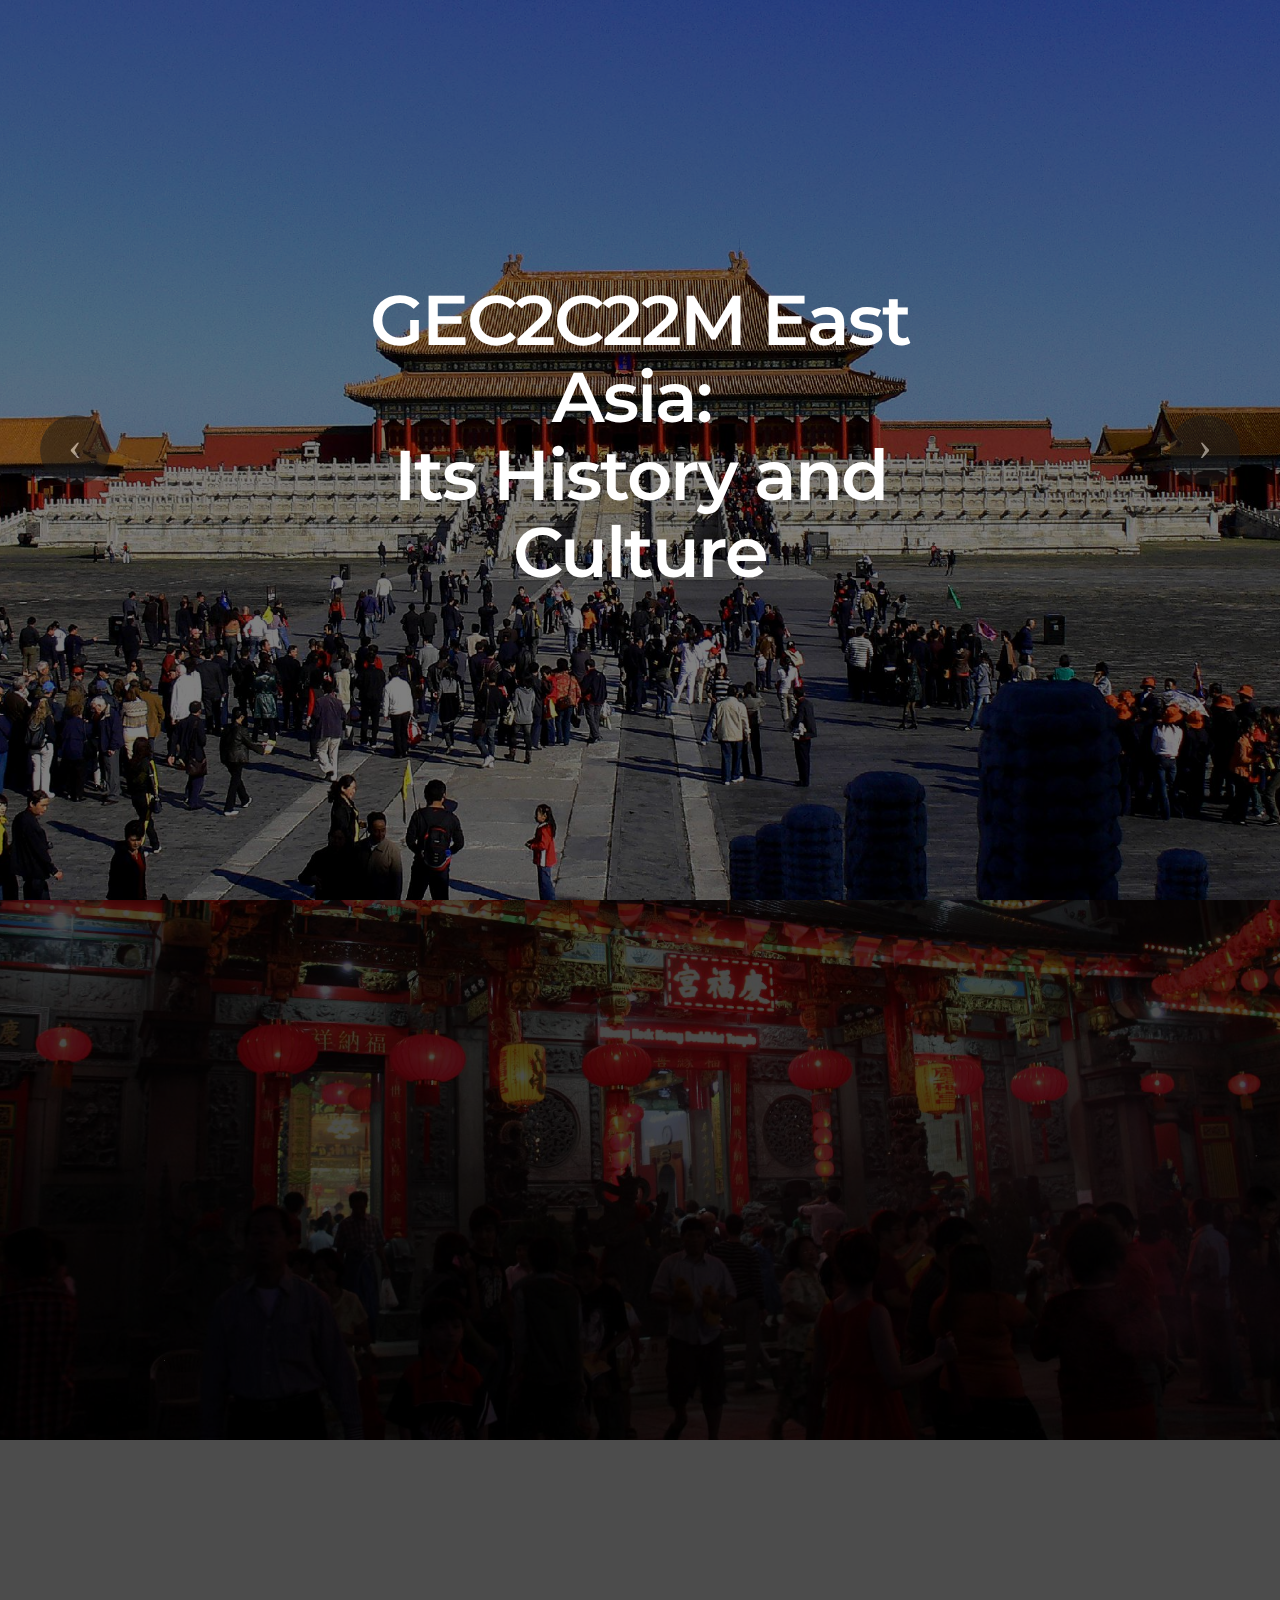
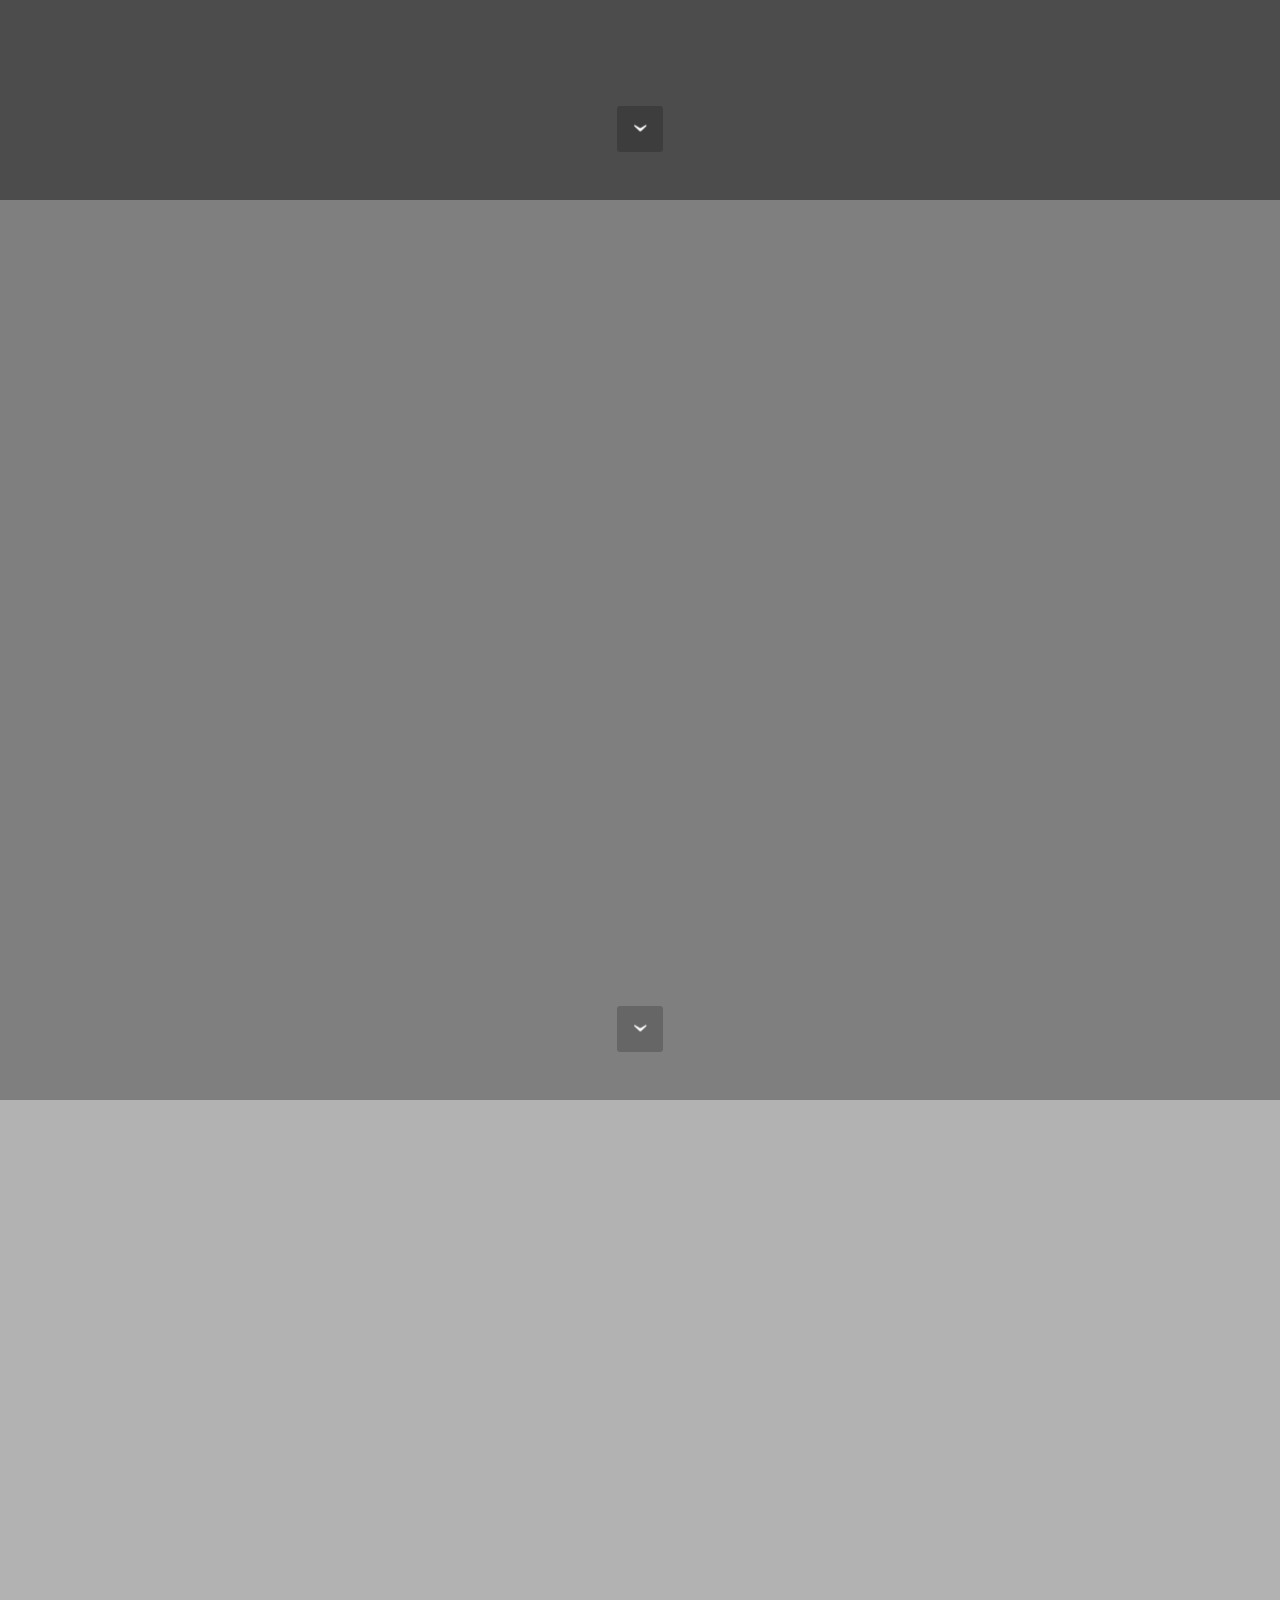
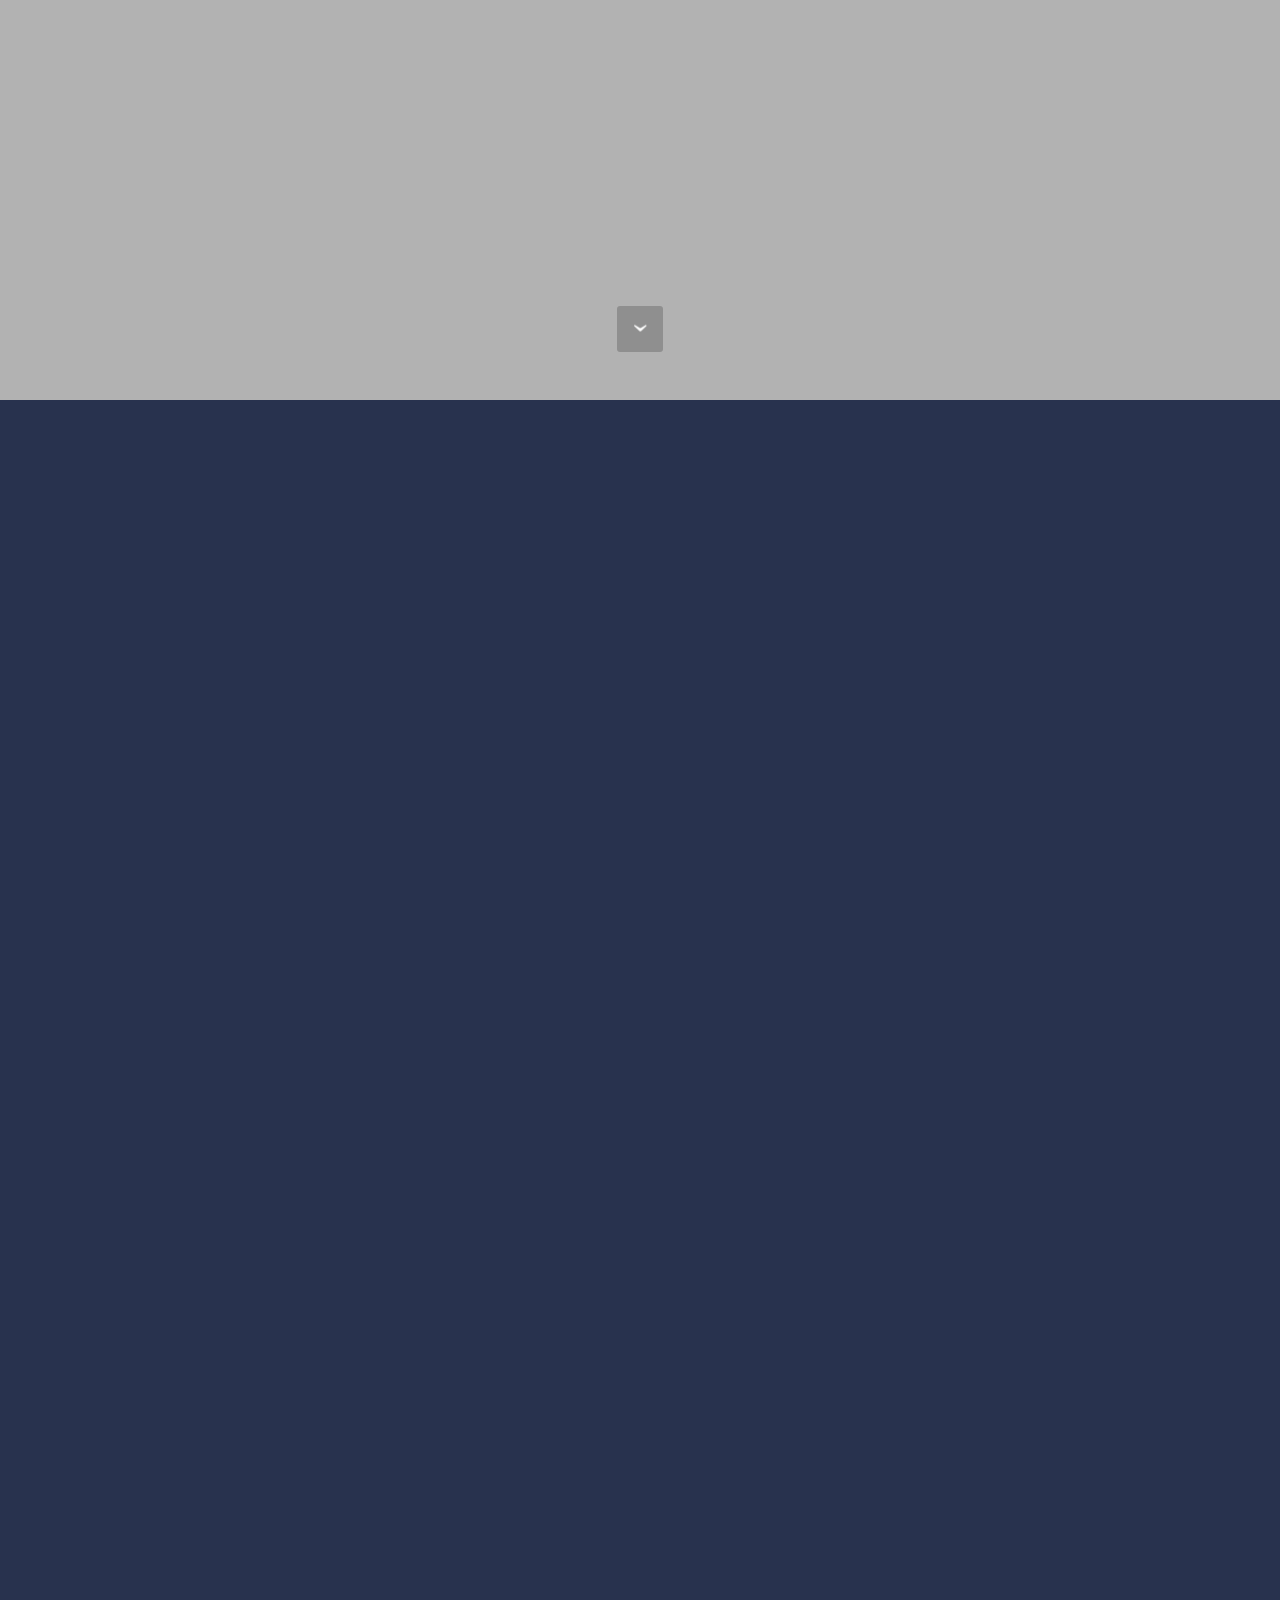
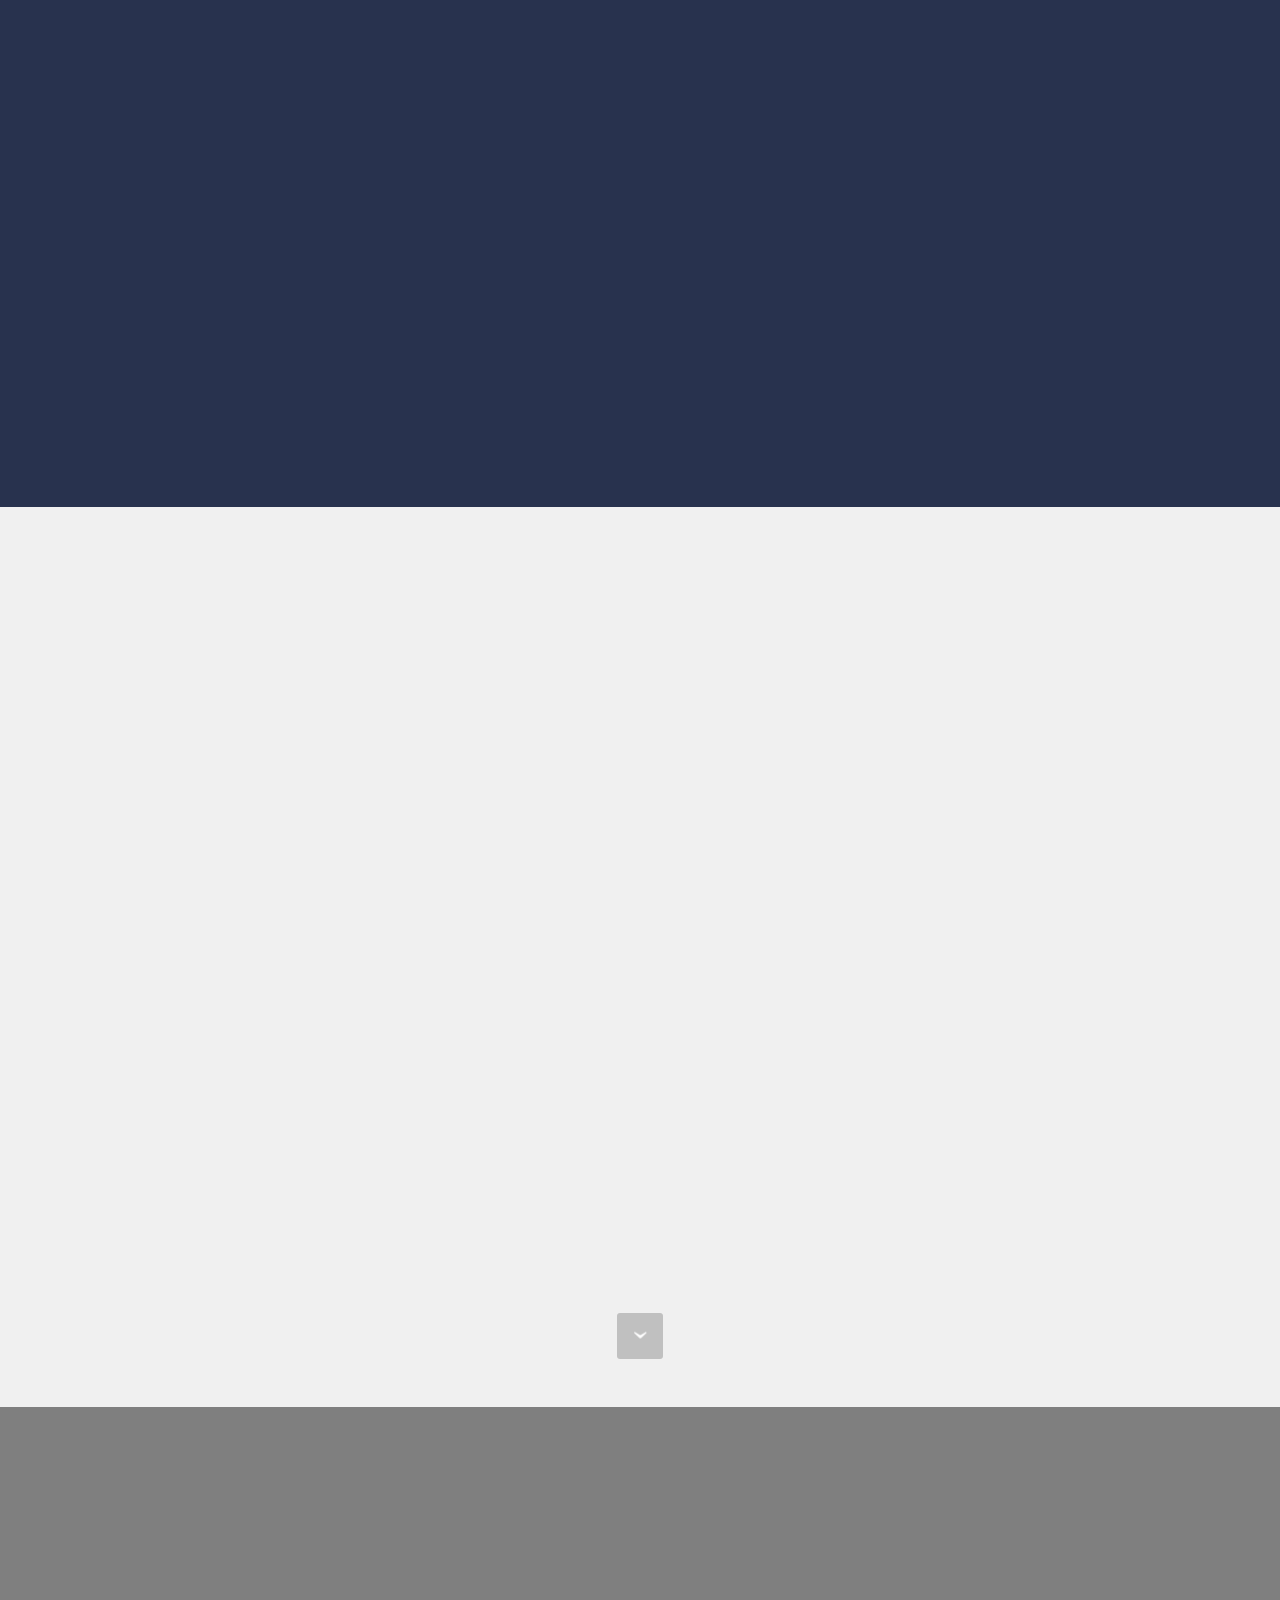
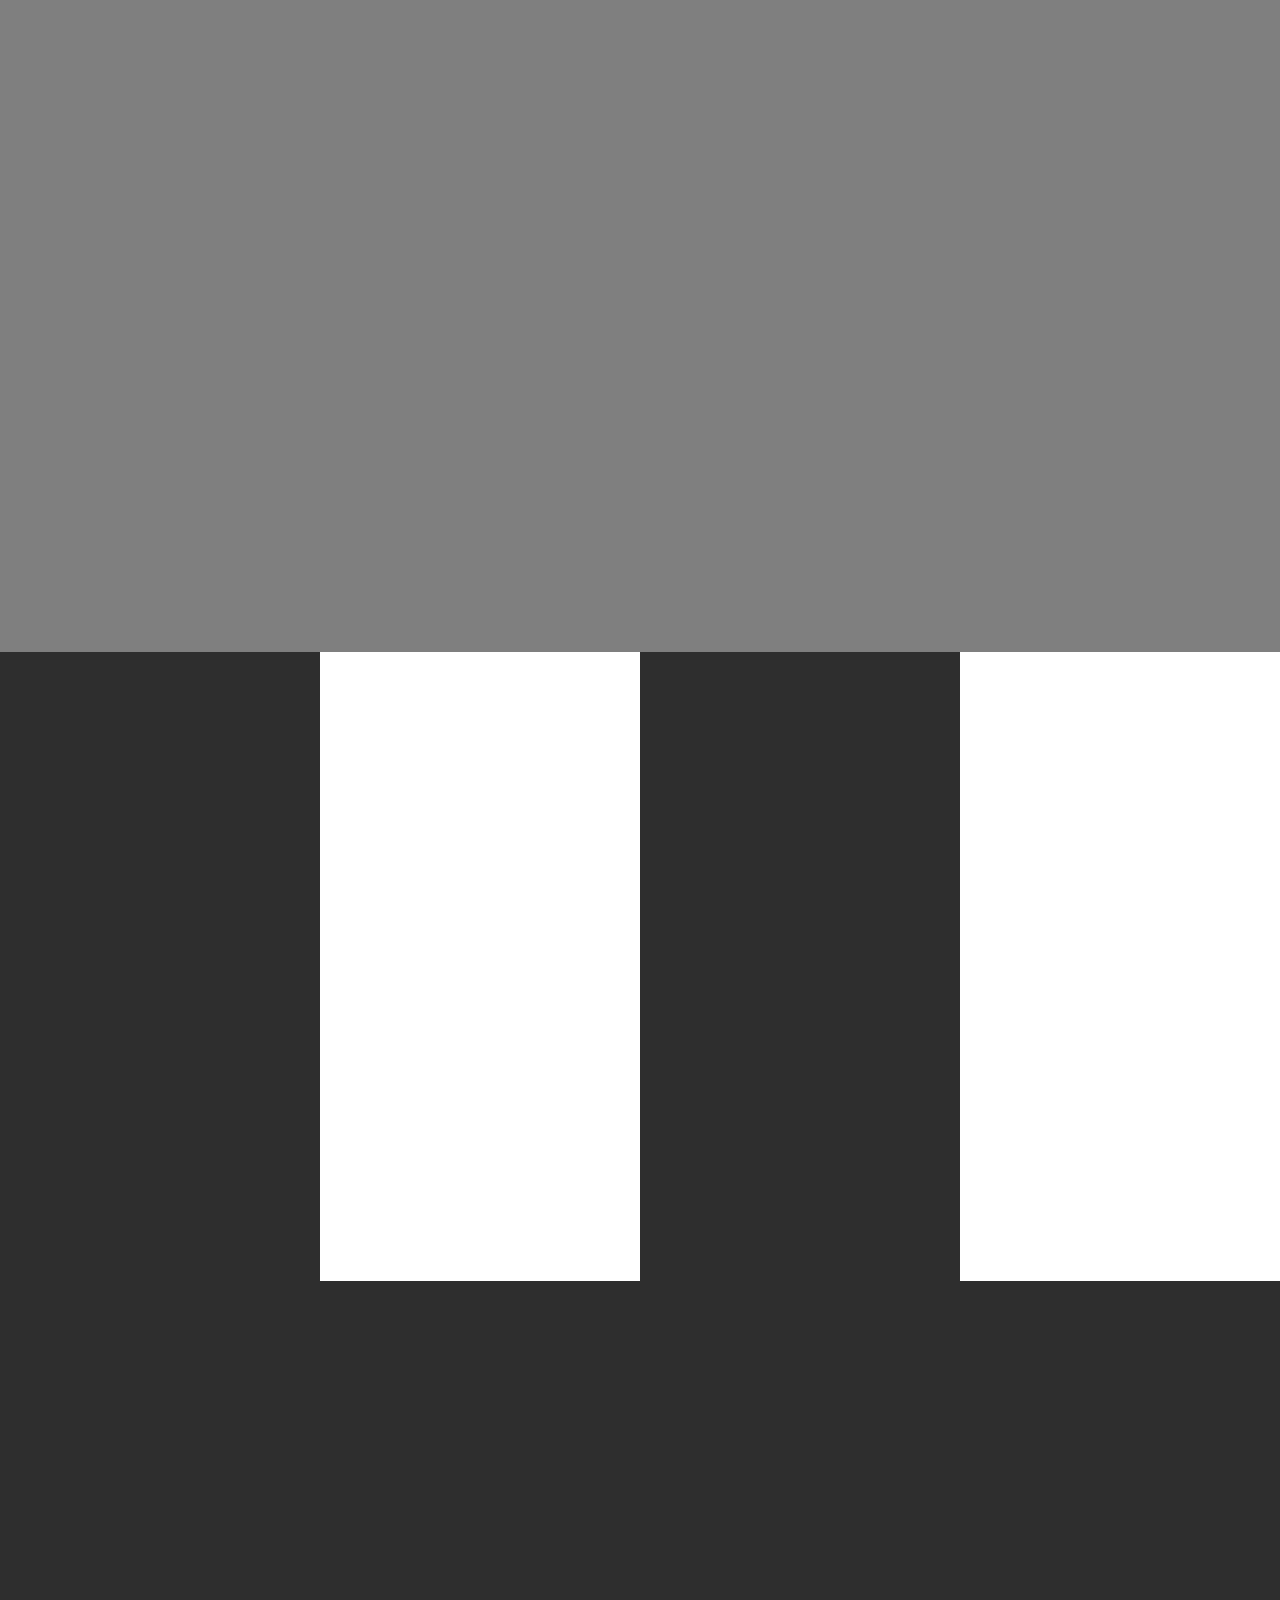
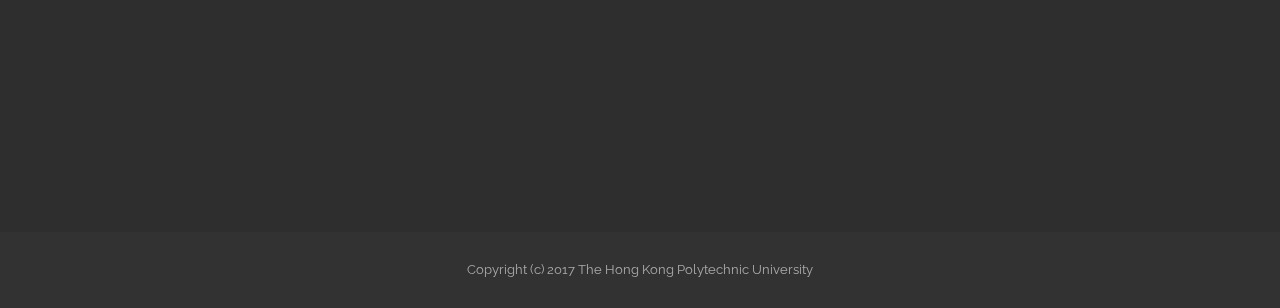
==== commit b5348002: "create github pages" ====
--- a/index.html
+++ b/index.html
@@ -25,13 +25,11 @@
   
 </head>
 <body>
-<section class="mbr-slider mbr-section mbr-section__container carousel slide mbr-section-nopadding" data-ride="carousel" data-keyboard="false" data-wrap="true" data-pause="false" data-interval="5000" id="slider-4">
+<section class="mbr-slider mbr-section mbr-section__container carousel slide mbr-section-nopadding" data-ride="carousel" data-keyboard="false" data-wrap="true" data-pause="false" data-interval="5000" id="slider-i">
     <div>
         <div>
             <div>
-                <ol class="carousel-indicators">
-                    <li data-app-prevent-settings="" data-target="#slider-4" data-slide-to="0" class="active"></li><li data-app-prevent-settings="" data-target="#slider-4" data-slide-to="1"></li><li data-app-prevent-settings="" data-target="#slider-4" data-slide-to="2"></li><li data-app-prevent-settings="" data-target="#slider-4" data-slide-to="3"></li><li data-app-prevent-settings="" data-target="#slider-4" data-slide-to="4"></li><li data-app-prevent-settings="" data-target="#slider-4" data-slide-to="5"></li><li data-app-prevent-settings="" data-target="#slider-4" class="" data-slide-to="6"></li>
-                </ol>
+                
                 <div class="carousel-inner" role="listbox">
                     <div class="mbr-section mbr-section-hero carousel-item dark center mbr-section-full active" data-bg-video-slide="false" style="background-image: url(assets/images/hall-of-supreme-harmony-2000x1266.jpg);">
                         <div class="mbr-table-cell">
@@ -41,7 +39,7 @@
                                 <div class="row">
                                     <div class="col-md-8 col-md-offset-2 text-xs-center">
                                         <h2 class="mbr-section-title display-1">GEC2C22M East Asia:&nbsp;<div>Its History and Culture</div></h2>
-                                        <p class="mbr-section-lead lead"></p>
+                                        
 
                                         
                                     </div>
@@ -56,7 +54,37 @@
                                 <div class="row">
                                     <div class="col-md-8 col-md-offset-2 text-xs-center">
                                         <h2 class="mbr-section-title display-1">GEC2C22M East Asia:&nbsp;<div>Its History and Culture</div></h2>
-                                        <p class="mbr-section-lead lead"></p>
+                                        
+
+                                        
+                                    </div>
+                                </div>
+                            </div>
+                        </div>
+                    </div><div class="mbr-section mbr-section-hero carousel-item dark center mbr-section-full" data-bg-video-slide="false" style="background-image: url(assets/images/niomon-gate-saimon-gate-and-sanjunoto-tower-of-kiyomizudera-temple-2000x1500.jpg);">
+                        <div class="mbr-table-cell">
+                            <div class="mbr-overlay"></div>
+                            <div class="container-slide container">
+                                
+                                <div class="row">
+                                    <div class="col-md-8 col-md-offset-3 text-xs-right">
+                                        <h2 class="mbr-section-title display-1">GEC2C22M East Asia:&nbsp;<div>Its History and Culture</div></h2>
+                                        
+
+                                        
+                                    </div>
+                                </div>
+                            </div>
+                        </div>
+                    </div><div class="mbr-section mbr-section-hero carousel-item dark center mbr-section-full" data-bg-video-slide="false" style="background-image: url('assets/images/fancy-frontier-22-9378000326-2000x1333.jpg');">
+                        <div class="mbr-table-cell">
+                            <div class="mbr-overlay"></div>
+                            <div class="container-slide container">
+                                
+                                <div class="row">
+                                    <div class="col-md-8 col-md-offset-3 text-xs-right">
+                                        <h2 class="mbr-section-title display-1">GEC2C22M East Asia:&nbsp;<div>Its History and Culture</div></h2>
+                                        
 
                                         
                                     </div>
@@ -69,9 +97,9 @@
                             <div class="container-slide container">
                                 
                                 <div class="row">
-                                    <div class="col-md-8 col-md-offset-2 text-xs-center">
-                                        <h2 class="mbr-section-title display-1"></h2>
-                                        <p class="mbr-section-lead lead"></p>
+                                    <div class="col-md-8 col-md-offset-3 text-xs-right">
+                                        <h2 class="mbr-section-title display-1">GEC2C22M East Asia:&nbsp;<div>Its History and Culture</div></h2>
+                                        
 
                                         
                                     </div>
@@ -84,21 +112,6 @@
                             <div class="container-slide container">
                                 
                                 <div class="row">
-                                    <div class="col-md-8 col-md-offset-2 text-xs-center">
-                                        <h2 class="mbr-section-title display-1"></h2>
-                                        
-
-                                        
-                                    </div>
-                                </div>
-                            </div>
-                        </div>
-                    </div><div class="mbr-section mbr-section-hero carousel-item dark center mbr-section-full" data-bg-video-slide="false" style="background-image: url(assets/images/niomon-gate-saimon-gate-and-sanjunoto-tower-of-kiyomizudera-temple-2000x1500.jpg);">
-                        <div class="mbr-table-cell">
-                            <div class="mbr-overlay"></div>
-                            <div class="container-slide container">
-                                
-                                <div class="row">
                                     <div class="col-md-8 col-md-offset-3 text-xs-right">
                                         <h2 class="mbr-section-title display-1">GEC2C22M East Asia:&nbsp;<div>Its History and Culture</div></h2>
                                         
@@ -108,44 +121,14 @@
                                 </div>
                             </div>
                         </div>
-                    </div><div class="mbr-section mbr-section-hero carousel-item dark center mbr-section-full" data-bg-video-slide="false" style="background-image: url('assets/images/fancy-frontier-22-9378000326-2000x1333.jpg');">
-                        <div class="mbr-table-cell">
-                            <div class="mbr-overlay"></div>
-                            <div class="container-slide container">
-                                
-                                <div class="row">
-                                    <div class="col-md-8 col-md-offset-2 text-xs-center">
-                                        <h2 class="mbr-section-title display-1">GEC2C22M East Asia:&nbsp;<div>Its History and Culture</div></h2>
-                                        <p class="mbr-section-lead lead"></p>
-
-                                        
-                                    </div>
-                                </div>
-                            </div>
-                        </div>
-                    </div><div class="mbr-section mbr-section-hero carousel-item dark center mbr-section-full" data-bg-video-slide="false" style="background-image: url(assets/images/paris-manga-9-cosplay-hildegard-von-krone-2000x1333.jpg);">
-                        <div class="mbr-table-cell">
-                            <div class="mbr-overlay"></div>
-                            <div class="container-slide container">
-                                
-                                <div class="row">
-                                    <div class="col-md-8 col-md-offset-2 text-xs-center">
-                                        <h2 class="mbr-section-title display-1"></h2>
-                                        
-
-                                        
-                                    </div>
-                                </div>
-                            </div>
-                        </div>
-                    </div>
-                </div>
-
-                <a data-app-prevent-settings="" class="left carousel-control" role="button" data-slide="prev" href="#slider-4">
+                    </div>
+                </div>
+
+                <a data-app-prevent-settings="" class="left carousel-control" role="button" data-slide="prev" href="#slider-i">
                     <span class="icon-prev" aria-hidden="true"></span>
                     <span class="sr-only">Previous</span>
                 </a>
-                <a data-app-prevent-settings="" class="right carousel-control" role="button" data-slide="next" href="#slider-4">
+                <a data-app-prevent-settings="" class="right carousel-control" role="button" data-slide="next" href="#slider-i">
                     <span class="icon-next" aria-hidden="true"></span>
                     <span class="sr-only">Next</span>
                 </a>
@@ -154,7 +137,48 @@
     </div>
 </section>
 
-<section class="engine"><a rel="external" href="https://mobirise.com">Web Site Maker</a></section><section class="mbr-section mbr-section-hero mbr-section-full mbr-section-with-arrow" id="header4-a" data-bg-video="https://www.youtube.com/embed/IwACu3Yri9o?rel=0&amp;amp;showinfo=0&amp;autoplay=0&amp;loop=0">
+<section class="engine"><a rel="external" href="https://mobirise.com">Mobirise Web Generator</a></section><section class="mbr-section mbr-section-hero mbr-section-full header2 mbr-parallax-background" id="header2-k" style="background-image: url(assets/images/kheng-hock-keong-temple-at-2013-chinese-new-year-2000x1333.jpg);">
+
+    <div class="mbr-overlay" style="opacity: 0.7; background-color: rgb(0, 0, 0);">
+    </div>
+
+    <div class="mbr-table mbr-table-full">
+        <div class="mbr-table-cell">
+
+            <div class="container">
+                <div class="mbr-section row">
+                    <div class="mbr-table-md-up">
+                        
+                        
+                        
+
+                        <div class="mbr-table-cell col-md-5 content-size text-xs-center text-md-right">
+
+                            <h3 class="mbr-section-title display-2">Dr. Ng Pak -sheung&nbsp;</h3>
+
+                            <div class="mbr-section-text">
+                                <p>Lecturer of General Education Centre, PolyU&nbsp;<br>GEC2C22M course leader&nbsp;</p>
+                            </div>
+
+                            
+
+                        </div>
+                        <div class="mbr-table-cell mbr-valign-top mbr-left-padding-md-up col-md-7 image-size" style="width: 63%;">
+                            <div class="mbr-figure"><iframe class="mbr-embedded-video" src="https://www.youtube.com/embed/YEIsXx29wIw?rel=0&amp;amp;showinfo=0&amp;autoplay=0&amp;loop=0" width="1280" height="720" frameborder="0" allowfullscreen></iframe></div>
+                        </div>
+
+                    </div>
+                </div>
+            </div>
+
+        </div>
+    </div>
+
+    <div class="mbr-arrow mbr-arrow-floating hidden-sm-down" aria-hidden="true"><a href="#header4-a"><i class="mbr-arrow-icon"></i></a></div>
+
+</section>
+
+<section class="mbr-section mbr-section-hero mbr-section-full mbr-section-with-arrow" id="header4-a" data-bg-video="https://www.youtube.com/embed/IwACu3Yri9o?rel=0&amp;amp;showinfo=0&amp;autoplay=0&amp;loop=0">
 
     <div class="mbr-overlay" style="opacity: 0.5; background-color: rgb(0, 0, 0);"></div>
 
@@ -213,7 +237,33 @@
         </div>
     </div>
 
-    <div class="mbr-arrow mbr-arrow-floating hidden-sm-down" aria-hidden="true"><a href="#header6-b"><i class="mbr-arrow-icon"></i></a></div>
+    <div class="mbr-arrow mbr-arrow-floating hidden-sm-down" aria-hidden="true"><a href="#content7-l"><i class="mbr-arrow-icon"></i></a></div>
+
+</section>
+
+<section class="mbr-section article mbr-section__container" id="content7-l" style="background-color: rgb(40, 50, 78); padding-top: 20px; padding-bottom: 20px;">
+
+    <div class="container">
+        <div class="row">
+            <div class="col-xs-12 col-md-4 lead"><p><strong>Background Information on Field Trip
+</strong></p><p><br></p><p><strong>1.	Ping Shan Heritage Trail
+</strong></p><p><br></p><p><em>‘The first of its kind in Hong Kong, the Ping Shan Heritage Trail was inaugurated on 12 December 1993. Stretching about 1.6 km in length, the Trail meanders through Hang Mei Tsuen, Hang Tau Tsuen and Sheung Cheung Wai. It links up a number of traditional Chinese buildings within easy walking distance of each other to provide visitors with an opportunity to learn more about traditional life in the New Territories in a convenient half-day excursion.<span style="font-size: 1.07rem; line-height: 1.5;">’ </span></em></p><p><span style="font-size: 1.07rem; line-height: 1.5;"><br></span></p><p><span style="font-size: 1.07rem; line-height: 1.5;">Source: <a href="http://www.amo.gov.hk/en/trails_pingshan.php" target="_blank">Antiquities and Monuments Office, Leisure and Cultural Services Department</a></span></p><p><span style="font-size: 1.07rem; line-height: 1.5;"><br></span></p><p><span style="font-size: 1.07rem; line-height: 1.5;">More on different historical buildings of the trail (e.g. Tsui Shing Lau Pagoda, Tang Ancestral Hall)</span></p><p><span style="font-size: 1.07rem; line-height: 1.5;"><br></span></p><p><span style="font-size: 1.07rem; line-height: 1.5;">
+</span></p><p><span style="font-size: 1.07rem; line-height: 1.5;">Source: <a href="http://www.discoverhongkong.com/eng/see-do/culture-heritage/historical-sites/chinese/ping-shan-heritage-trail.jsp " target="_blank">Hong Kong Tourism Board</a></span></p><p><span style="font-size: 1.07rem; line-height: 1.5;"> </span></p><p><span style="font-size: 1.07rem; line-height: 1.5;"><br></span></p><p><span style="font-size: 1.07rem; line-height: 1.5;"><a href="http://www.scmp.com/magazines/48-hours/article/1820566/ping-shan-slice-hong-kong-history-heritage-trail" target="_blank">A related article from South China Morning Post&nbsp;</a></span></p><p><span style="font-size: 1.07rem; line-height: 1.5;"><br></span></p><p><span style="font-size: 1.07rem; line-height: 1.5;"><br></span></p><p><span style="font-size: 1.07rem; line-height: 1.5;"><strong>2.  Ching Chung Koon</strong></span></p><p><span style="font-size: 1.07rem; line-height: 1.5;"><br></span></p><p><span style="font-size: 1.07rem; line-height: 1.5;">‘Lü Dongbin,one of the Eight Immortals of Taoism, once likened a righteous person to an evergreen pine tree, which the Chinese call ‘ching chung’. It’s from this metaphor that Ching Chung, a temple complex of the Dragon Gate sect of the Quanzhen School of Taoism, got its name. First opened as a rural retreat in 1961, Ching Chung Koon has since undergone extensive renovations and expansion. The payoff is now a popular scenic getaway for the residents of Tuen Mun, a final resting home for the cremated remains of former community members, and a place of refined beauty and charm. The main building is the Palace of Pure Brightness, which holds the temple’s most prized relics: lanterns bestowed by the Beijing Imperial Palace (commonly known as the Forbidden City). To see what fine Chinese calligraphy looks like, head to the Hall of Cloud and Water, where several good examples hang. These were created by scholars in the 1970s as tributes to the full moon during the Mid-Autumn Festival. Dotted around the exquisitely designed grounds are pagodas, pavilions, pai laus (ornamental archways), quadrangles, towers, Chinese gardens and fish ponds; all complemented by trees, shrubs, flowers and potted plants. In April or May each year, a fantastic bonsai exhibition containing hundreds of the artistically shaped trees is held in Ching Chung Koon.’</span></p><p><span style="font-size: 1.07rem; line-height: 1.5;"><br></span></p><p><span style="font-size: 1.07rem; line-height: 1.5;">Source:  <a href=" http://www.discoverhongkong.com/eng/see-do/culture-heritage/chinese-temples/ching-chung-koon.jsp" target="_blank">Hong Kong Tourism Board</a></span></p></div>
+            <div class="col-xs-12 col-md-4 lead"><p><em>‘Ching Chung Koon (青松觀 Qīng Sōng Guàn) or Green Pine Monastery is a large Taoist temple founded in Kowloon in 1949 by theDragon Gate Sect (龍門派 Lóng Mén Pài) of the Complete Reality School (全真派 Quán Zhēn Pài) of Taoism. Originally a rural retreat, it moved and grew over the years until it became the busy temple complex that exists here today. Dedicated to the immortal Leoi Dung Ban (呂洞賓 Lǚ Dòngbīn), the name Ching Chung is a reference to the green pine tree that is associated with the immortals of Taoism.  The evergreen tree is symbolic of immortality and longevity, as it remains green throughout the seasons. It is said that Lǚ Dòngbīn likened a righteous man to the ching chung pine tree. The temple flourished in its early years due to an influx of refugees from China and it sought to provide for the needs of these people. The temple provided an affordable traditional medical clinic and vegetarian food, a service that continues to this day.  As the temple needed to grow, land in Tuen Mun was acquired and larger structures were constructed in the 1960s and 70s. The temple is also very popular as a final resting place for the cremated remains of local people, so it has expanded constantly in order to provide halls that can fit in all of ashes.’</em><br></p><p><span style="line-height: 1.5;"><em><br></em></span></p><p><span style="line-height: 1.5;"><em>Source: &nbsp;<a href="http://thetempletrail.com/ching-chung-koon/">The Temple Trail</a></em></span></p><p><span style="line-height: 1.5;"><em><br></em></span></p><p><span style="line-height: 1.5;"><em><br></em></span></p><p><strong><span style="line-height: 1.5;">3</span><span style="line-height: 1.5;">.	Tsing Shan Monastery
+</span></strong></p><p><em><br></em></p><p><em>‘Tsing Shan Monastery, also known as Qingshan Chanyuan, is located in Tuen Mun and is one of the three oldest temples in Hong Kong. It is proven by research to be the birthplace of Buddhism in Hong Kong. The earliest history of Qingshan Chanyuan was recorded in the 1464 Dongguan Gazetteer and the 1688 and 1819 Xinan Gazetteer. In the fifth century, soldiers were posted in Tuen Mun, and all foreigners needed to alight there to complete their entrance formalities probably at the place where Kau Hui (“Old Marketplace”) is located today.
+
+Buddhism was introduced to China from South East Asia between the Wu (222-280 A.D.) and the Lou Song periods (420-479 A.D.). In the mid-fifth century, a Buddhist master landed there. According to the legend, he possessed divine powers and travelled across the ocean in a wooden cup. Thus, he was called “Master Pei Tu”. Since there were no monks to administering religious ceremonies in the barracks at that time, Master Pei Tu stayed behind. He went up the mountain and lived as a hermit near the barracks. Therefore, the location of Tsing Shan Monastery is the birthplace [of Buddhism] in Hong Kong.’
+
+</em></p><p><em><br></em></p><p><span style="line-height: 1.5;">Source: <a href="http://eng.tsm.org.hk/e_c_01.html " target="_blank">Tsing Shan Monastery</a></span></p><p><span style="line-height: 1.5;"><em><br></em></span></p><p><span style="line-height: 1.5;"><em><br></em></span></p></div>
+            <div class="col-xs-12 col-md-4 lead"><p><strong>4. Tsing Wan Kun
+</strong></p><p><br></p><p><em>‘In the middle of the 5th century, Buddhist Master Pui To* (杯渡禪師) from India arrived in Tuen Mun, where at that time was a military outpost where foreigners were required to go through immigration customs. Legend has it that Pui To traveled in a “wooden cup” across the sea, and therefore was named “Pui To”, which literally means “cup sailing”.  Pui To decided to stay in Tuen Mun to host religious ceremonies and teaching sessions for the stationed soldiers.  He settled on the mountain above the military station and practiced meditation regularly in a cave.  His name was widespread across the region, and his residing place (a grotto and hut) soon became a place for pilgrimage.  In the next 1500 years, this pilgrimage site had been considered as the origin of Buddhism in Hong Kong.  In 1829, the To clan built a Taoist institution known as Tsing Wan Kwun (青雲觀) just adjacent to the pilgrim site of Pui To.’</em></p><p><br></p><p>
+
+Source: <a href="https://bluelapisroad.wordpress.com/tag/tsing-wan-kun/" target="_blank">https://bluelapisroad.wordpress.com/tag/tsing-wan-kun/</a>
+
+</p><p><br></p><p>*also known as Master Pei Tu as in the aforementioned information from Tsing Shan Monastery
+</p></div>
+        </div>
+    </div>
 
 </section>
 
@@ -370,7 +420,7 @@
                     <div hidden="" data-form-alert-success="true">Thanks for filling out form!</div>
                 </div>
                 <form action="https://mobirise.com/" method="post" data-form-title="MESSAGE">
-                    <input type="hidden" value="Yi7iCQgO5PDTcJjAdxLo+o+X5qlgBPEJOACRcbbQg4DGu9yvyaHgkVgCfT/TIIoQFD4wEyC21kTfOkYLcHK+yZ5U6oDrU0tYuyiqZht7afgg3NyYoJbsPKWq5X+x4DCr" data-form-email="true">
+                    <input type="hidden" value="fDJFvSEGeUsoYn1WQ6Y4X5ri6wBP1II4nbj/Rf1Imdar2EIK6huO5Lsxp4mxnwQOKnLftkM4amLQhgljo/c9mDlF8IQObjOOwQXrKLBsVstRYpO/RbwmAFE5ZI3LwXBo" data-form-email="true">
                     <div class="form-group">
                         <label class="form-control-label" for="contacts4-8-name">Name<span class="form-asterisk">*</span></label>
                         <input type="text" class="form-control input-sm input-inverse" name="name" required="" data-form-field="Name" id="contacts4-8-name">
@@ -405,8 +455,8 @@
   <script src="assets/smooth-scroll/smooth-scroll.js"></script>
   <script src="assets/bootstrap-carousel-swipe/bootstrap-carousel-swipe.js"></script>
   <script src="assets/viewport-checker/jquery.viewportchecker.js"></script>
+  <script src="assets/jarallax/jarallax.js"></script>
   <script src="assets/jquery-mb-ytplayer/jquery.mb.ytplayer.min.js"></script>
-  <script src="assets/jarallax/jarallax.js"></script>
   <script src="assets/theme/js/script.js"></script>
   <script src="assets/formoid/formoid.min.js"></script>
   
--- a/assets/mobirise/css/mbr-additional.css
+++ b/assets/mobirise/css/mbr-additional.css
@@ -411,11 +411,15 @@
 .scrollToTop_wraper {
   opacity: 0 !important;
 }
-#slider-4 DIV {
+#slider-i DIV {
   text-align: center;
 }
-#slider-4 H2 {
+#slider-i H2 {
   text-align: center;
+}
+#header2-k .mbr-section-title {
+  text-align: right;
+  font-size: 36px;
 }
 #header4-a .mbr-section-lead {
   text-align: left;
@@ -428,6 +432,10 @@
 }
 #header2-h .mbr-section-title {
   text-align: left;
+}
+#content7-l P {
+  font-size: 17px;
+  color: #ffffff;
 }
 #header6-b .mbr-section-title {
   color: #28324e;
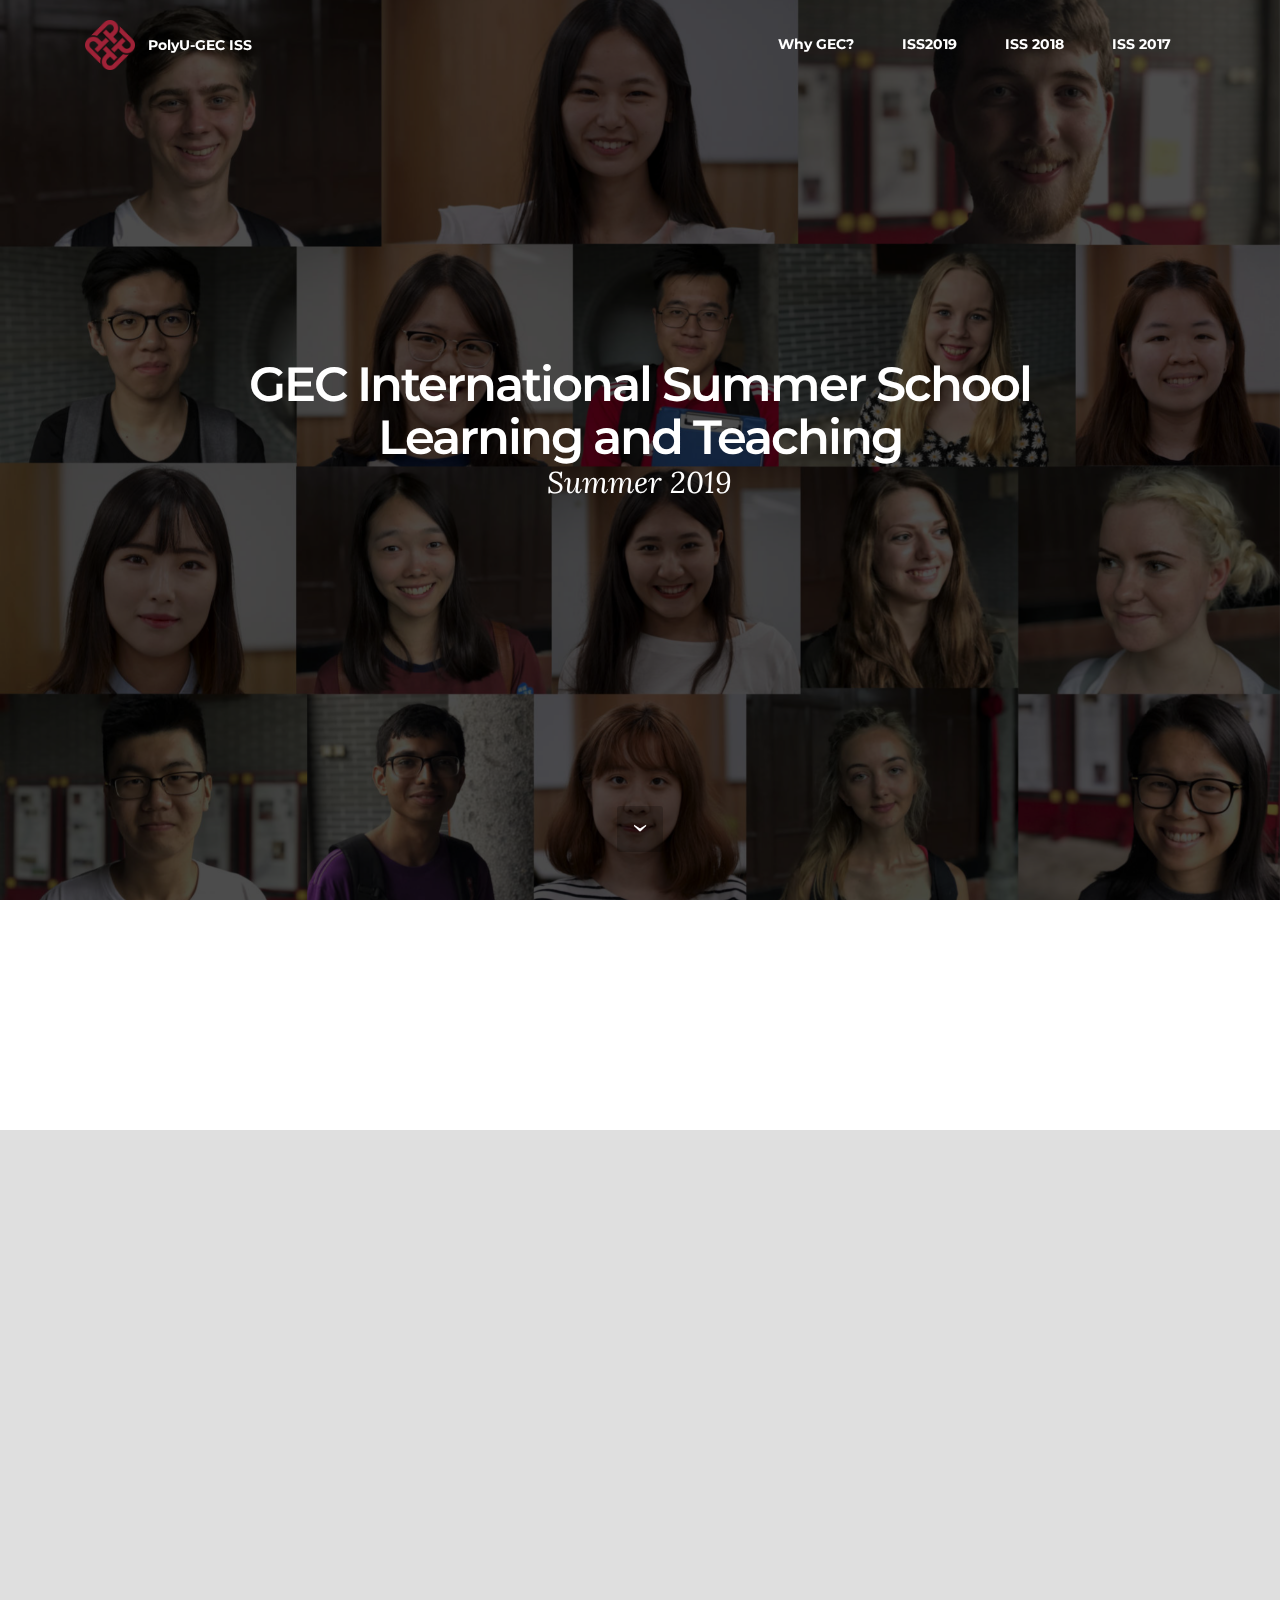
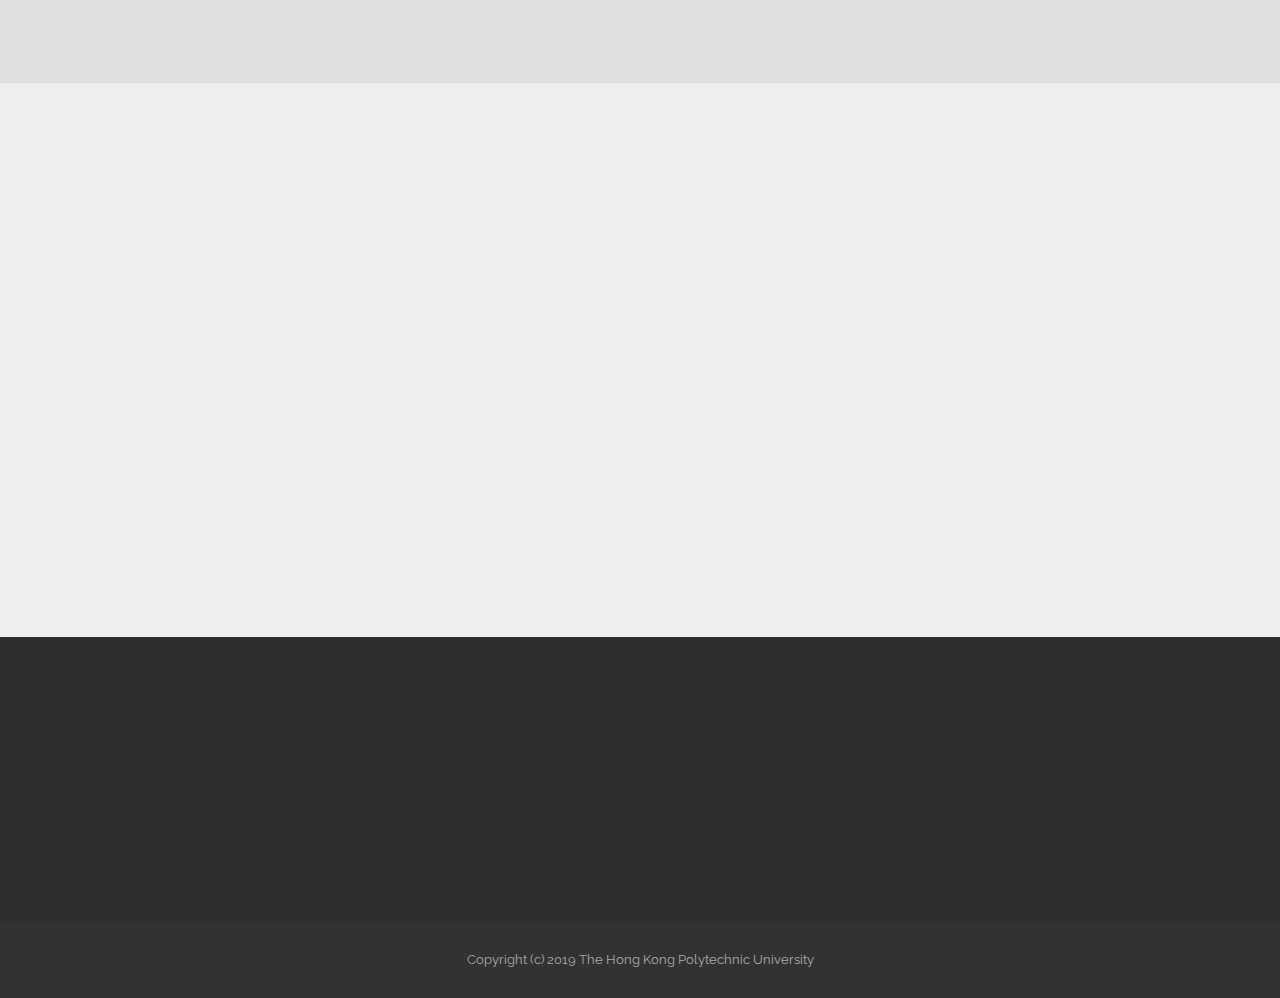
==== commit 4cdba09f: "create github pages" ====
--- a/index.html
+++ b/index.html
@@ -1,23 +1,22 @@
 <!DOCTYPE html>
-<html>
+<html  >
 <head>
-  <!-- Site made with Mobirise Website Builder v3.12.1, https://mobirise.com -->
+  <!-- Site made with Mobirise Website Builder v4.10.3, https://mobirise.com -->
   <meta charset="UTF-8">
   <meta http-equiv="X-UA-Compatible" content="IE=edge">
-  <meta name="generator" content="Mobirise v3.12.1, mobirise.com">
-  <meta name="viewport" content="width=device-width, initial-scale=1">
-  <link rel="shortcut icon" href="assets/images/logo.png" type="image/x-icon">
+  <meta name="generator" content="Mobirise v4.10.3, mobirise.com">
+  <meta name="viewport" content="width=device-width, initial-scale=1, minimum-scale=1">
+  <link rel="shortcut icon" href="assets/images/polyu-logo-114x114.png" type="image/x-icon">
   <meta name="description" content="">
-  <title>GEC2C22 East Asia: Its History and Culture </title>
-  <link rel="stylesheet" href="https://fonts.googleapis.com/css?family=Lora:400,700,400italic,700italic&amp;subset=latin">
+  
+  <title>GEC International Summer School - PolyU</title>
   <link rel="stylesheet" href="https://fonts.googleapis.com/css?family=Montserrat:400,700">
   <link rel="stylesheet" href="https://fonts.googleapis.com/css?family=Raleway:100,100i,200,200i,300,300i,400,400i,500,500i,600,600i,700,700i,800,800i,900,900i">
-  <link rel="stylesheet" href="assets/bootstrap-material-design-font/css/material.css">
-  <link rel="stylesheet" href="assets/web/assets/mobirise-icons/mobirise-icons.css">
-  <link rel="stylesheet" href="assets/et-line-font-plugin/style.css">
+  <link rel="stylesheet" href="https://fonts.googleapis.com/css?family=Lora:400,700,400italic,700italic&subset=latin">
   <link rel="stylesheet" href="assets/tether/tether.min.css">
   <link rel="stylesheet" href="assets/bootstrap/css/bootstrap.min.css">
   <link rel="stylesheet" href="assets/animate.css/animate.min.css">
+  <link rel="stylesheet" href="assets/dropdown/css/style.css">
   <link rel="stylesheet" href="assets/theme/css/style.css">
   <link rel="stylesheet" href="assets/mobirise/css/mbr-additional.css" type="text/css">
   
@@ -25,162 +24,42 @@
   
 </head>
 <body>
-<section class="mbr-slider mbr-section mbr-section__container carousel slide mbr-section-nopadding" data-ride="carousel" data-keyboard="false" data-wrap="true" data-pause="false" data-interval="5000" id="slider-i">
-    <div>
-        <div>
-            <div>
-                
-                <div class="carousel-inner" role="listbox">
-                    <div class="mbr-section mbr-section-hero carousel-item dark center mbr-section-full active" data-bg-video-slide="false" style="background-image: url(assets/images/hall-of-supreme-harmony-2000x1266.jpg);">
-                        <div class="mbr-table-cell">
-                            <div class="mbr-overlay"></div>
-                            <div class="container-slide container">
-                                
-                                <div class="row">
-                                    <div class="col-md-8 col-md-offset-2 text-xs-center">
-                                        <h2 class="mbr-section-title display-1">GEC2C22M East Asia:&nbsp;<div>Its History and Culture</div></h2>
-                                        
+  <section id="menu-x" data-rv-view="2">
 
-                                        
-                                    </div>
-                                </div>
-                            </div>
-                        </div>
-                    </div><div class="mbr-section mbr-section-hero carousel-item dark center mbr-section-full" data-bg-video-slide="false" style="background-image: url(assets/images/chengdu-opera-sichuan-actores-d04-2000x1500.jpg);">
-                        <div class="mbr-table-cell">
-                            <div class="mbr-overlay"></div>
-                            <div class="container-slide container">
-                                
-                                <div class="row">
-                                    <div class="col-md-8 col-md-offset-2 text-xs-center">
-                                        <h2 class="mbr-section-title display-1">GEC2C22M East Asia:&nbsp;<div>Its History and Culture</div></h2>
-                                        
+    <nav class="navbar navbar-dropdown transparent navbar-fixed-top bg-color">
+        <div class="container">
 
-                                        
-                                    </div>
-                                </div>
-                            </div>
-                        </div>
-                    </div><div class="mbr-section mbr-section-hero carousel-item dark center mbr-section-full" data-bg-video-slide="false" style="background-image: url(assets/images/niomon-gate-saimon-gate-and-sanjunoto-tower-of-kiyomizudera-temple-2000x1500.jpg);">
-                        <div class="mbr-table-cell">
-                            <div class="mbr-overlay"></div>
-                            <div class="container-slide container">
-                                
-                                <div class="row">
-                                    <div class="col-md-8 col-md-offset-3 text-xs-right">
-                                        <h2 class="mbr-section-title display-1">GEC2C22M East Asia:&nbsp;<div>Its History and Culture</div></h2>
-                                        
+            <div class="mbr-table">
+                <div class="mbr-table-cell">
 
-                                        
-                                    </div>
-                                </div>
-                            </div>
-                        </div>
-                    </div><div class="mbr-section mbr-section-hero carousel-item dark center mbr-section-full" data-bg-video-slide="false" style="background-image: url('assets/images/fancy-frontier-22-9378000326-2000x1333.jpg');">
-                        <div class="mbr-table-cell">
-                            <div class="mbr-overlay"></div>
-                            <div class="container-slide container">
-                                
-                                <div class="row">
-                                    <div class="col-md-8 col-md-offset-3 text-xs-right">
-                                        <h2 class="mbr-section-title display-1">GEC2C22M East Asia:&nbsp;<div>Its History and Culture</div></h2>
-                                        
+                    <div class="navbar-brand">
+                        <span class="navbar-logo"><img src="assets/images/polyu-logo-114x114.png" alt="Mobirise"></span>
+                        <a class="navbar-caption" href="index.html">PolyU-GEC ISS</a>
+                    </div>
 
-                                        
-                                    </div>
-                                </div>
-                            </div>
-                        </div>
-                    </div><div class="mbr-section mbr-section-hero carousel-item dark center mbr-section-full" data-bg-video-slide="false" style="background-image: url(assets/images/korean-2000x1329.jpg);">
-                        <div class="mbr-table-cell">
-                            <div class="mbr-overlay"></div>
-                            <div class="container-slide container">
-                                
-                                <div class="row">
-                                    <div class="col-md-8 col-md-offset-3 text-xs-right">
-                                        <h2 class="mbr-section-title display-1">GEC2C22M East Asia:&nbsp;<div>Its History and Culture</div></h2>
-                                        
+                </div>
+                <div class="mbr-table-cell">
 
-                                        
-                                    </div>
-                                </div>
-                            </div>
-                        </div>
-                    </div><div class="mbr-section mbr-section-hero carousel-item dark center mbr-section-full" data-bg-video-slide="false" style="background-image: url(assets/images/16886282662-8e517cdd3c-b-2000x1500.jpg);">
-                        <div class="mbr-table-cell">
-                            <div class="mbr-overlay"></div>
-                            <div class="container-slide container">
-                                
-                                <div class="row">
-                                    <div class="col-md-8 col-md-offset-3 text-xs-right">
-                                        <h2 class="mbr-section-title display-1">GEC2C22M East Asia:&nbsp;<div>Its History and Culture</div></h2>
-                                        
+                    <button class="navbar-toggler pull-xs-right hidden-md-up" type="button" data-toggle="collapse" data-target="#exCollapsingNavbar">
+                        <div class="hamburger-icon"></div>
+                    </button>
 
-                                        
-                                    </div>
-                                </div>
-                            </div>
-                        </div>
-                    </div>
-                </div>
+                    <ul class="nav-dropdown collapse pull-xs-right nav navbar-nav navbar-toggleable-sm" id="exCollapsingNavbar"><li class="nav-item"><a class="nav-link link" href="Introduction.html">Why GEC?</a></li><li class="nav-item"><a class="nav-link link" href="index.html">ISS2019</a></li><li class="nav-item"><a class="nav-link link" href="ISS_2018.html">ISS 2018</a></li><li class="nav-item"><a class="nav-link link" href="ISS_2017.html">ISS 2017</a></li></ul>
+                    <button hidden="" class="navbar-toggler navbar-close" type="button" data-toggle="collapse" data-target="#exCollapsingNavbar">
+                        <div class="close-icon"></div>
+                    </button>
 
-                <a data-app-prevent-settings="" class="left carousel-control" role="button" data-slide="prev" href="#slider-i">
-                    <span class="icon-prev" aria-hidden="true"></span>
-                    <span class="sr-only">Previous</span>
-                </a>
-                <a data-app-prevent-settings="" class="right carousel-control" role="button" data-slide="next" href="#slider-i">
-                    <span class="icon-next" aria-hidden="true"></span>
-                    <span class="sr-only">Next</span>
-                </a>
-            </div>
-        </div>
-    </div>
-</section>
-
-<section class="engine"><a rel="external" href="https://mobirise.com">Mobirise Web Generator</a></section><section class="mbr-section mbr-section-hero mbr-section-full header2 mbr-parallax-background" id="header2-k" style="background-image: url(assets/images/kheng-hock-keong-temple-at-2013-chinese-new-year-2000x1333.jpg);">
-
-    <div class="mbr-overlay" style="opacity: 0.7; background-color: rgb(0, 0, 0);">
-    </div>
-
-    <div class="mbr-table mbr-table-full">
-        <div class="mbr-table-cell">
-
-            <div class="container">
-                <div class="mbr-section row">
-                    <div class="mbr-table-md-up">
-                        
-                        
-                        
-
-                        <div class="mbr-table-cell col-md-5 content-size text-xs-center text-md-right">
-
-                            <h3 class="mbr-section-title display-2">Dr. Ng Pak -sheung&nbsp;</h3>
-
-                            <div class="mbr-section-text">
-                                <p>Lecturer of General Education Centre, PolyU&nbsp;<br>GEC2C22M course leader&nbsp;</p>
-                            </div>
-
-                            
-
-                        </div>
-                        <div class="mbr-table-cell mbr-valign-top mbr-left-padding-md-up col-md-7 image-size" style="width: 63%;">
-                            <div class="mbr-figure"><iframe class="mbr-embedded-video" src="https://www.youtube.com/embed/YEIsXx29wIw?rel=0&amp;amp;showinfo=0&amp;autoplay=0&amp;loop=0" width="1280" height="720" frameborder="0" allowfullscreen></iframe></div>
-                        </div>
-
-                    </div>
                 </div>
             </div>
 
         </div>
-    </div>
-
-    <div class="mbr-arrow mbr-arrow-floating hidden-sm-down" aria-hidden="true"><a href="#header4-a"><i class="mbr-arrow-icon"></i></a></div>
+    </nav>
 
 </section>
 
-<section class="mbr-section mbr-section-hero mbr-section-full mbr-section-with-arrow" id="header4-a" data-bg-video="https://www.youtube.com/embed/IwACu3Yri9o?rel=0&amp;amp;showinfo=0&amp;autoplay=0&amp;loop=0">
+<section class="engine"><a href="https://mobirise.info/b">how to create your own website</a></section><section class="mbr-section mbr-section-hero mbr-section-full mbr-section-with-arrow mbr-parallax-background mbr-after-navbar" id="header1-1o" data-rv-view="4" style="background-image: url(assets/images/website-background-2000x1413.jpg);">
 
-    <div class="mbr-overlay" style="opacity: 0.5; background-color: rgb(0, 0, 0);"></div>
+    <div class="mbr-overlay" style="opacity: 0.7; background-color: rgb(0, 0, 0);"></div>
 
     <div class="mbr-table-cell">
 
@@ -188,130 +67,32 @@
             <div class="row">
                 <div class="mbr-section col-md-10 col-md-offset-1 text-xs-center">
 
-                    
-                    <p class="mbr-section-lead lead"><strong>About this course</strong><br>- Focuses on the complex relationships between East Asian tradition and Western culture<br>- Surveys the development of the Confucian tradition from its origins in imperial China through its spread to Japan and Korea to its reemergence in contemporary East Asia<br>- Examines the impact of Western culture which had become influential during the modern era</p>
+                    <h1 class="mbr-section-title display-1">GEC International Summer School<br>Learning and Teaching</h1>
+                    <p class="mbr-section-lead lead">Summer 2019</p>
                     
                 </div>
             </div>
         </div>
     </div>
 
-    <div class="mbr-arrow mbr-arrow-floating" aria-hidden="true"><a href="#header2-h"><i class="mbr-arrow-icon"></i></a></div>
+    <div class="mbr-arrow mbr-arrow-floating" aria-hidden="true"><a href="#header3-2w"><i class="mbr-arrow-icon"></i></a></div>
 
 </section>
 
-<section class="mbr-section mbr-section-hero mbr-section-full header2 mbr-parallax-background" id="header2-h" style="background-image: url(assets/images/landscape.jpg);">
-
-    <div class="mbr-overlay" style="opacity: 0.3; background-color: rgb(0, 0, 0);">
-    </div>
-
-    <div class="mbr-table mbr-table-full">
-        <div class="mbr-table-cell">
-
-            <div class="container">
-                <div class="mbr-section row">
-                    <div class="mbr-table-md-up">
-                        
-                        
-                        
-
-                        <div class="mbr-table-cell col-md-5 content-size text-xs-center text-md-right">
-
-                            <h3 class="mbr-section-title display-2">What you'll learn&nbsp;</h3>
-
-                            <div class="mbr-section-text">
-                                <p><br>- History can explain the present and is subject to ever-changing interpretations <br>- The interpretations of historical events arise out of the preconceptions and historical position of the observer<br>- Historical facts have a meaning only insofar as they bear on historical problems<br></p>
-                            </div>
-
-                            
-
-                        </div>
-                        <div class="mbr-table-cell mbr-valign-top mbr-left-padding-md-up col-md-7 image-size" style="width: 65%;">
-                            <div class="mbr-figure"><img src="assets/images/img-1-1400x1050.jpg"></div>
-                        </div>
-
-                    </div>
-                </div>
+<section class="mbr-section mbr-section__container article" id="header3-2w" data-rv-view="7" style="background-color: rgb(255, 255, 255); padding-top: 60px; padding-bottom: 60px;">
+    <div class="container">
+        <div class="row">
+            <div class="col-xs-12">
+                <h3 class="mbr-section-title display-2">Subjects on offer<br>Summer 2019</h3>
+                <small class="mbr-section-subtitle"></small>
             </div>
-
         </div>
     </div>
-
-    <div class="mbr-arrow mbr-arrow-floating hidden-sm-down" aria-hidden="true"><a href="#content7-l"><i class="mbr-arrow-icon"></i></a></div>
-
 </section>
 
-<section class="mbr-section article mbr-section__container" id="content7-l" style="background-color: rgb(40, 50, 78); padding-top: 20px; padding-bottom: 20px;">
+<div id="msg-box4-2v"><section class="mbr-section mbr-after-navbar" data-rv-view="9" style="background-color: rgb(223, 223, 223); padding-top: 120px; padding-bottom: 120px;">
 
-    <div class="container">
-        <div class="row">
-            <div class="col-xs-12 col-md-4 lead"><p><strong>Background Information on Field Trip
-</strong></p><p><br></p><p><strong>1.	Ping Shan Heritage Trail
-</strong></p><p><br></p><p><em>‘The first of its kind in Hong Kong, the Ping Shan Heritage Trail was inaugurated on 12 December 1993. Stretching about 1.6 km in length, the Trail meanders through Hang Mei Tsuen, Hang Tau Tsuen and Sheung Cheung Wai. It links up a number of traditional Chinese buildings within easy walking distance of each other to provide visitors with an opportunity to learn more about traditional life in the New Territories in a convenient half-day excursion.<span style="font-size: 1.07rem; line-height: 1.5;">’ </span></em></p><p><span style="font-size: 1.07rem; line-height: 1.5;"><br></span></p><p><span style="font-size: 1.07rem; line-height: 1.5;">Source: <a href="http://www.amo.gov.hk/en/trails_pingshan.php" target="_blank">Antiquities and Monuments Office, Leisure and Cultural Services Department</a></span></p><p><span style="font-size: 1.07rem; line-height: 1.5;"><br></span></p><p><span style="font-size: 1.07rem; line-height: 1.5;">More on different historical buildings of the trail (e.g. Tsui Shing Lau Pagoda, Tang Ancestral Hall)</span></p><p><span style="font-size: 1.07rem; line-height: 1.5;"><br></span></p><p><span style="font-size: 1.07rem; line-height: 1.5;">
-</span></p><p><span style="font-size: 1.07rem; line-height: 1.5;">Source: <a href="http://www.discoverhongkong.com/eng/see-do/culture-heritage/historical-sites/chinese/ping-shan-heritage-trail.jsp " target="_blank">Hong Kong Tourism Board</a></span></p><p><span style="font-size: 1.07rem; line-height: 1.5;"> </span></p><p><span style="font-size: 1.07rem; line-height: 1.5;"><br></span></p><p><span style="font-size: 1.07rem; line-height: 1.5;"><a href="http://www.scmp.com/magazines/48-hours/article/1820566/ping-shan-slice-hong-kong-history-heritage-trail" target="_blank">A related article from South China Morning Post&nbsp;</a></span></p><p><span style="font-size: 1.07rem; line-height: 1.5;"><br></span></p><p><span style="font-size: 1.07rem; line-height: 1.5;"><br></span></p><p><span style="font-size: 1.07rem; line-height: 1.5;"><strong>2.  Ching Chung Koon</strong></span></p><p><span style="font-size: 1.07rem; line-height: 1.5;"><br></span></p><p><span style="font-size: 1.07rem; line-height: 1.5;">‘Lü Dongbin,one of the Eight Immortals of Taoism, once likened a righteous person to an evergreen pine tree, which the Chinese call ‘ching chung’. It’s from this metaphor that Ching Chung, a temple complex of the Dragon Gate sect of the Quanzhen School of Taoism, got its name. First opened as a rural retreat in 1961, Ching Chung Koon has since undergone extensive renovations and expansion. The payoff is now a popular scenic getaway for the residents of Tuen Mun, a final resting home for the cremated remains of former community members, and a place of refined beauty and charm. The main building is the Palace of Pure Brightness, which holds the temple’s most prized relics: lanterns bestowed by the Beijing Imperial Palace (commonly known as the Forbidden City). To see what fine Chinese calligraphy looks like, head to the Hall of Cloud and Water, where several good examples hang. These were created by scholars in the 1970s as tributes to the full moon during the Mid-Autumn Festival. Dotted around the exquisitely designed grounds are pagodas, pavilions, pai laus (ornamental archways), quadrangles, towers, Chinese gardens and fish ponds; all complemented by trees, shrubs, flowers and potted plants. In April or May each year, a fantastic bonsai exhibition containing hundreds of the artistically shaped trees is held in Ching Chung Koon.’</span></p><p><span style="font-size: 1.07rem; line-height: 1.5;"><br></span></p><p><span style="font-size: 1.07rem; line-height: 1.5;">Source:  <a href=" http://www.discoverhongkong.com/eng/see-do/culture-heritage/chinese-temples/ching-chung-koon.jsp" target="_blank">Hong Kong Tourism Board</a></span></p></div>
-            <div class="col-xs-12 col-md-4 lead"><p><em>‘Ching Chung Koon (青松觀 Qīng Sōng Guàn) or Green Pine Monastery is a large Taoist temple founded in Kowloon in 1949 by theDragon Gate Sect (龍門派 Lóng Mén Pài) of the Complete Reality School (全真派 Quán Zhēn Pài) of Taoism. Originally a rural retreat, it moved and grew over the years until it became the busy temple complex that exists here today. Dedicated to the immortal Leoi Dung Ban (呂洞賓 Lǚ Dòngbīn), the name Ching Chung is a reference to the green pine tree that is associated with the immortals of Taoism.  The evergreen tree is symbolic of immortality and longevity, as it remains green throughout the seasons. It is said that Lǚ Dòngbīn likened a righteous man to the ching chung pine tree. The temple flourished in its early years due to an influx of refugees from China and it sought to provide for the needs of these people. The temple provided an affordable traditional medical clinic and vegetarian food, a service that continues to this day.  As the temple needed to grow, land in Tuen Mun was acquired and larger structures were constructed in the 1960s and 70s. The temple is also very popular as a final resting place for the cremated remains of local people, so it has expanded constantly in order to provide halls that can fit in all of ashes.’</em><br></p><p><span style="line-height: 1.5;"><em><br></em></span></p><p><span style="line-height: 1.5;"><em>Source: &nbsp;<a href="http://thetempletrail.com/ching-chung-koon/">The Temple Trail</a></em></span></p><p><span style="line-height: 1.5;"><em><br></em></span></p><p><span style="line-height: 1.5;"><em><br></em></span></p><p><strong><span style="line-height: 1.5;">3</span><span style="line-height: 1.5;">.	Tsing Shan Monastery
-</span></strong></p><p><em><br></em></p><p><em>‘Tsing Shan Monastery, also known as Qingshan Chanyuan, is located in Tuen Mun and is one of the three oldest temples in Hong Kong. It is proven by research to be the birthplace of Buddhism in Hong Kong. The earliest history of Qingshan Chanyuan was recorded in the 1464 Dongguan Gazetteer and the 1688 and 1819 Xinan Gazetteer. In the fifth century, soldiers were posted in Tuen Mun, and all foreigners needed to alight there to complete their entrance formalities probably at the place where Kau Hui (“Old Marketplace”) is located today.
-
-Buddhism was introduced to China from South East Asia between the Wu (222-280 A.D.) and the Lou Song periods (420-479 A.D.). In the mid-fifth century, a Buddhist master landed there. According to the legend, he possessed divine powers and travelled across the ocean in a wooden cup. Thus, he was called “Master Pei Tu”. Since there were no monks to administering religious ceremonies in the barracks at that time, Master Pei Tu stayed behind. He went up the mountain and lived as a hermit near the barracks. Therefore, the location of Tsing Shan Monastery is the birthplace [of Buddhism] in Hong Kong.’
-
-</em></p><p><em><br></em></p><p><span style="line-height: 1.5;">Source: <a href="http://eng.tsm.org.hk/e_c_01.html " target="_blank">Tsing Shan Monastery</a></span></p><p><span style="line-height: 1.5;"><em><br></em></span></p><p><span style="line-height: 1.5;"><em><br></em></span></p></div>
-            <div class="col-xs-12 col-md-4 lead"><p><strong>4. Tsing Wan Kun
-</strong></p><p><br></p><p><em>‘In the middle of the 5th century, Buddhist Master Pui To* (杯渡禪師) from India arrived in Tuen Mun, where at that time was a military outpost where foreigners were required to go through immigration customs. Legend has it that Pui To traveled in a “wooden cup” across the sea, and therefore was named “Pui To”, which literally means “cup sailing”.  Pui To decided to stay in Tuen Mun to host religious ceremonies and teaching sessions for the stationed soldiers.  He settled on the mountain above the military station and practiced meditation regularly in a cave.  His name was widespread across the region, and his residing place (a grotto and hut) soon became a place for pilgrimage.  In the next 1500 years, this pilgrimage site had been considered as the origin of Buddhism in Hong Kong.  In 1829, the To clan built a Taoist institution known as Tsing Wan Kwun (青雲觀) just adjacent to the pilgrim site of Pui To.’</em></p><p><br></p><p>
-
-Source: <a href="https://bluelapisroad.wordpress.com/tag/tsing-wan-kun/" target="_blank">https://bluelapisroad.wordpress.com/tag/tsing-wan-kun/</a>
-
-</p><p><br></p><p>*also known as Master Pei Tu as in the aforementioned information from Tsing Shan Monastery
-</p></div>
-        </div>
-    </div>
-
-</section>
-
-<section class="mbr-section mbr-section-hero mbr-section-full header2 mbr-parallax-background" id="header6-b" style="background-image: url(assets/images/2-2000x1332.jpg);">
-
-    <div class="mbr-overlay" style="opacity: 0.3; background-color: rgb(204, 204, 204);">
-    </div>
-
-    <div class="mbr-table mbr-table-full">
-        <div class="mbr-table-cell">
-
-            <div class="container">
-                <div class="mbr-section row">
-                    <div class="mbr-table-md-up">
-                        
-                        <div class="mbr-table-cell mbr-right-padding-md-up mbr-valign-top col-md-7 image-size" style="width: 65%;">
-                            <div class="mbr-figure"><iframe class="mbr-embedded-video" src="https://www.youtube.com/embed/TXVAGNSfq0M?rel=0&amp;amp;showinfo=0&amp;autoplay=0&amp;loop=0" width="1280" height="720" frameborder="0" allowfullscreen></iframe></div>
-                        </div>
-                        <div class="mbr-table-cell col-md-5 text-xs-center text-md-left content-size">
-
-                            <h3 class="mbr-section-title display-2">Selfie demo</h3>
-
-                            <div class="mbr-section-text">
-                                <p><strong>Here is an example of the 2-min selfie video taken during the field trip.</strong><br></p>
-                            </div>
-
-                            
-
-                        </div>
-
-                        
-                        
-
-                    </div>
-                </div>
-            </div>
-
-        </div>
-    </div>
-
-    <div class="mbr-arrow mbr-arrow-floating hidden-sm-down" aria-hidden="true"><a href="#msg-box7-1"><i class="mbr-arrow-icon"></i></a></div>
-
-</section>
-
-<section class="mbr-section mbr-parallax-background" id="msg-box7-1" style="background-image: url(assets/images/vlcsnap-2017-06-13-10h51m16s117-2000x1135.png); padding-top: 240px; padding-bottom: 240px;">
-
-    <div class="mbr-overlay" style="opacity: 0.5; background-color: rgb(0, 0, 0);">
-    </div>
+    
     <div class="container">
         <div class="row">
             <div class="mbr-table-md-up">
@@ -319,132 +100,71 @@
               
 
               <div class="mbr-table-cell col-md-5 text-xs-center text-md-right content-size">
-                  <h3 class="mbr-section-title display-2">What our students from different cultural backgrounds say.</h3>
+                  <h3 class="mbr-section-title display-2 mbr-editable-content">&nbsp;GEC1C31/W<br>Ways of Chinese Wisdom</h3>
                   
 
-                  
+                  <div><a class="btn btn-info mbr-editable-button" href="Subjects/GEC1C31_2019.html">Learn more</a></div>
               </div>
 
 
               
 
 
-              <div class="mbr-table-cell mbr-left-padding-md-up mbr-valign-top col-md-7 image-size" style="width: 63%;">
-                  <div class="mbr-figure"><iframe class="mbr-embedded-video" src="https://www.youtube.com/embed/xeKd-y2h25g?rel=0&amp;amp;showinfo=0&amp;autoplay=0&amp;loop=0" width="1280" height="720" frameborder="0" allowfullscreen></iframe></div>
+              <div class="mbr-table-cell mbr-left-padding-md-up mbr-valign-top col-md-7 image-size" style="width: 55%;">
+                  <div class="mbr-figure"><iframe class="mbr-embedded-video" src="https://www.youtube.com/embed/QHks9PqTpyw?rel=0&amp;amp;showinfo=0&amp;autoplay=0&amp;loop=0" width="1280" height="720" frameborder="0" allowfullscreen=""></iframe></div>
               </div>
 
             </div>
         </div>
     </div>
 
-</section>
+</section></div>
 
-<section class="mbr-cards mbr-section mbr-section-nopadding" id="features2-2" style="background-color: rgb(255, 255, 255);">
+<div id="msg-box4-2t"><section class="mbr-section mbr-after-navbar" data-rv-view="12" style="background-color: rgb(239, 239, 239); padding-top: 120px; padding-bottom: 120px;">
 
-        
-
-    <div class="mbr-cards-row row striped">
-
-        <div class="mbr-cards-col col-xs-12 col-lg-3" style="padding-top: 80px; padding-bottom: 80px;">
-            <div class="container">
-                <div class="card cart-block">
-                    <div class="card-img"><a href="https://mobirise.com" class="mbri-edit mbr-iconfont mbr-iconfont-features2"></a></div>
-                    <div class="card-block">
-                        <h4 class="card-title">Book &nbsp;Report</h4>
-                        
-                        <p class="card-text"></p><p>50%<br>2500 words, due on July 7<br>You are required to use APA style for referencing. Here is the website for your reference: <a href="You are required to use APA style for referencing. Here is the website for your reference: http://elc.polyu.edu.hk/referencing/APA.aspx" target="_blank">APA style</a></p><br><p>(Submit through Blackboard)<a href="You are required to use APA style for referencing. Here is the website for your reference: http://elc.polyu.edu.hk/referencing/APA.aspx" target="_blank"><br></a><a href="You are required to use APA style for referencing. Here is the website for your reference: http://elc.polyu.edu.hk/referencing/APA.aspx" target="_blank"></a><br></p><p></p>
-                        
-                    </div>
-                </div>
-            </div>
-        </div>
-        <div class="mbr-cards-col col-xs-12 col-lg-3" style="padding-top: 80px; padding-bottom: 80px;">
-            <div class="container">
-                <div class="card cart-block">
-                    <div class="card-img"><a href="https://mobirise.com" class="mbri-video mbr-iconfont mbr-iconfont-features2"></a></div>
-                    <div class="card-block">
-                        <h4 class="card-title">Selflie video of field trip</h4>
-                        
-                        <p class="card-text">5%<br>Max 2 mins, <br>on the spot or in studio,<br>due on July 7<br> <br>Web source: <br><a href="http://www.discoverhongkong.com/eng/see-do/culture-heritage/historical-sites/chinese/ping-shan-heritage-trail.jsp" target="_blank">Ping Shan Heritage Trail</a><br><br>(Submit through Blackboard)<br></p>
-                        
-                    </div>
-                </div>
-            </div>
-        </div>
-        <div class="mbr-cards-col col-xs-12 col-lg-3" style="padding-top: 80px; padding-bottom: 80px;">
-            <div class="container">
-                <div class="card cart-block">
-                    <div class="card-img"><a href="https://mobirise.com" class="mbri-globe mbr-iconfont mbr-iconfont-features2"></a></div>
-                    <div class="card-block">
-                        <h4 class="card-title">Field Trip Report</h4>
-                        
-                        <p class="card-text">10%<br>Group report in 2500 words,&nbsp;<br>due on July 7<br><br>Web source: <br><a href="http://www.discoverhongkong.com/eng/see-do/culture-heritage/historical-sites/chinese/ping-shan-heritage-trail.jsp" target="_blank">Ping Shan Heritage Trail</a><br><br>(Submit through Blackboard)<br></p>
-                        
-                    </div>
-                </div>
-            </div>
-        </div>
-        <div class="mbr-cards-col col-xs-12 col-lg-3" style="padding-top: 80px; padding-bottom: 80px;">
-            <div class="container">
-                <div class="card cart-block">
-                    <div class="card-img"><a href="https://mobirise.com" class="mbri-cust-feedback mbr-iconfont mbr-iconfont-features2"></a></div>
-                    <div class="card-block">
-                        <h4 class="card-title">Quizzes</h4>
-                        
-                        <p class="card-text">35%<br>June 30 &amp; July 3.</p>
-                        
-                    </div>
-                </div>
-            </div>
-        </div>
-        
-        
-    </div>
-</section>
-
-<section class="mbr-footer footer4 mbr-section mbr-section-md-padding" id="contacts4-8" style="background-color: rgb(46, 46, 46); padding-top: 90px; padding-bottom: 90px;">
     
     <div class="container">
-        <div class="mbr-contacts row">
-            <div class="col-sm-8">
-                <div class="row">
-                    <div class="col-sm-6">
-                        <p><strong>Address</strong><br>Core A, Room A514, General Education Centre,<br>PolyU<br><br><br>
-<strong>Contacts</strong><br><strong>Dr. Pak-sheung, NG</strong><br>ng.pak-sheung@polyu.edu.hk<br></p>
-                    </div>
-                    <div class="col-sm-6"><p class="mbr-contacts__text"><strong>Links</strong></p><ul class="mbr-contacts__list"><li><a href="http://www.discoverhongkong.com/eng/see-do/culture-heritage/historical-sites/chinese/ping-shan-heritage-trail.jsp" target="_blank">Filed Trip:&nbsp;Ping Shan Heritage Trail</a><a class="text-white" href="https://mobirise.com/"></a></li><br></ul></div>
-                </div>
-            </div>
-            <div class="col-sm-4" data-form-type="formoid">
-                <div data-form-alert="true">
-                    <div hidden="" data-form-alert-success="true">Thanks for filling out form!</div>
-                </div>
-                <form action="https://mobirise.com/" method="post" data-form-title="MESSAGE">
-                    <input type="hidden" value="fDJFvSEGeUsoYn1WQ6Y4X5ri6wBP1II4nbj/Rf1Imdar2EIK6huO5Lsxp4mxnwQOKnLftkM4amLQhgljo/c9mDlF8IQObjOOwQXrKLBsVstRYpO/RbwmAFE5ZI3LwXBo" data-form-email="true">
-                    <div class="form-group">
-                        <label class="form-control-label" for="contacts4-8-name">Name<span class="form-asterisk">*</span></label>
-                        <input type="text" class="form-control input-sm input-inverse" name="name" required="" data-form-field="Name" id="contacts4-8-name">
-                    </div>
-                    <div class="form-group">
-                        <label class="form-control-label" for="contacts4-8-email">Email<span class="form-asterisk">*</span></label>
-                        <input type="email" class="form-control input-sm input-inverse" name="email" required="" data-form-field="Email" id="contacts4-8-email">
-                    </div>
-                    
-                    <div class="form-group">
-                        <label class="form-control-label" for="contacts4-8-message">Message</label>
-                        <textarea class="form-control input-sm input-inverse" name="message" data-form-field="Message" rows="4" id="contacts4-8-message"></textarea>
-                    </div>
-                    <div class="mbr-buttons mbr-buttons--right btn-inverse"><button type="submit" class="btn btn-sm btn-black">Contact us</button></div>
-                </form>
+        <div class="row">
+            <div class="mbr-table-md-up">
+
+              <div class="mbr-table-cell mbr-right-padding-md-up mbr-valign-top col-md-7 image-size" style="width: 55%;">
+                  <div class="mbr-figure"><iframe class="mbr-embedded-video" src="https://www.youtube.com/embed/A_Q3cW5rjy8?rel=0&amp;amp;showinfo=0&amp;autoplay=0&amp;loop=0" width="1280" height="720" frameborder="0" allowfullscreen=""></iframe></div>
+              </div>
+
+              
+
+
+              <div class="mbr-table-cell col-md-5 text-xs-center text-md-left content-size">
+                  <h3 class="mbr-section-title display-2 mbr-editable-content">GEC1C46/M<div>Aspects of Western Philosophy</div></h3>
+                  
+
+                  <div><a class="btn btn-success mbr-editable-button" href="Subjects/GEC1C46_2019.html">Learn more</a></div>
+              </div>
+
+
+              
+
             </div>
         </div>
     </div>
+
+</section></div>
+
+<section class="mbr-section article mbr-section__container" id="content6-2p" data-rv-view="11" style="background-color: rgb(46, 46, 46); padding-top: 60px; padding-bottom: 20px;">
+
+    <div class="container">
+        <div class="row">
+            <div class="col-xs-12 col-md-6 lead"><p><strong>Welcome to Join!</strong></p><p><br></p><p>If you are interested in PolyU International Summer School 2019, please visit <a href="https://www.polyu.edu.hk/summerschool" target="_blank" style="font-style: normal;">https://www.polyu.edu.hk/summerschool/</a>. All PolyU, international, and local students are welcome to join us.</p><p><br></p><p><br></p><p><br></p></div>
+            <div class="col-xs-12 col-md-6 lead"><p><strong>Contacts</strong></p><p><br></p><p>General Education Centre</p><p>Room A501, Chung Sze Yuen Building,</p><p>The Hong Kong Polytechnic University,</p><p>Hung Hom, Kowloon, Hong Kong&nbsp;</p><p><br></p><p><a href="mailto:gedept@polyu.edu.hk" style="font-style: normal;">gedept@polyu.edu.hk</a></p></div>
+        </div>
+    </div>
+
 </section>
 
-<footer class="mbr-small-footer mbr-section mbr-section-nopadding" id="footer1-2" style="background-color: rgb(50, 50, 50); padding-top: 1.75rem; padding-bottom: 1.75rem;">
+<footer class="mbr-small-footer mbr-section mbr-section-nopadding" id="footer1-2" data-rv-view="0" style="background-color: rgb(50, 50, 50); padding-top: 1.75rem; padding-bottom: 1.75rem;">
     
-    <div class="container">
-        <p class="text-xs-center">Copyright (c) 2017 The Hong Kong Polytechnic University</p>
+    <div class="container text-xs-center">
+        <p>Copyright (c) 2019 The Hong Kong Polytechnic University</p>
     </div>
 </footer>
 
@@ -452,13 +172,12 @@
   <script src="assets/web/assets/jquery/jquery.min.js"></script>
   <script src="assets/tether/tether.min.js"></script>
   <script src="assets/bootstrap/js/bootstrap.min.js"></script>
+  <script src="assets/jarallax/jarallax.js"></script>
   <script src="assets/smooth-scroll/smooth-scroll.js"></script>
-  <script src="assets/bootstrap-carousel-swipe/bootstrap-carousel-swipe.js"></script>
   <script src="assets/viewport-checker/jquery.viewportchecker.js"></script>
-  <script src="assets/jarallax/jarallax.js"></script>
-  <script src="assets/jquery-mb-ytplayer/jquery.mb.ytplayer.min.js"></script>
+  <script src="assets/dropdown/js/script.min.js"></script>
+  <script src="assets/touch-swipe/jquery.touch-swipe.min.js"></script>
   <script src="assets/theme/js/script.js"></script>
-  <script src="assets/formoid/formoid.min.js"></script>
   
   
   <input name="animation" type="hidden">
--- a/assets/dropdown/css/style.css
+++ b/assets/dropdown/css/style.css
@@ -0,0 +1,283 @@
+.navbar-dropdown {
+  left: 0;
+  padding: 0;
+  position: absolute;
+  right: 0;
+  top: 0;
+  transition: all 0.45s ease;
+  z-index: 1030; }
+  .navbar-dropdown .navbar-brand {
+    float: none;
+    font-size: 0;
+    padding: 1.25rem 0;
+    position: relative;
+    transition: padding 0.25s ease;
+    white-space: nowrap; }
+    .navbar-dropdown .navbar-brand::before {
+      content: "";
+      display: inline-block;
+      height: 100%;
+      vertical-align: middle; }
+  .navbar-dropdown .navbar-logo,
+  .navbar-dropdown .navbar-caption {
+    display: inline-block;
+    vertical-align: middle; }
+  .navbar-dropdown .navbar-logo {
+    margin-right: 0.8rem;
+    transition: margin 0.3s ease-in-out; }
+    .navbar-dropdown .navbar-logo img {
+      height: 3.125rem;
+      transition: all 0.3s ease-in-out; }
+  .navbar-dropdown .mbr-table-cell {
+    height: 5.625rem; }
+  .navbar-dropdown .navbar-caption {
+    font-family: "Montserrat";
+    font-size: 1rem;
+    font-weight: 700;
+    white-space: normal; }
+    .navbar-dropdown .navbar-caption, .navbar-dropdown .navbar-caption:hover {
+      color: inherit;
+      text-decoration: none; }
+  .navbar-dropdown.navbar-fixed-top {
+    position: fixed; }
+  .navbar-dropdown.bg-color.transparent {
+    background: none !important; }
+  .navbar-dropdown.navbar-short .navbar-brand {
+    padding: 0.625rem 0; }
+  .navbar-dropdown.navbar-short .navbar-logo {
+    margin-right: 0.5rem; }
+    .navbar-dropdown.navbar-short .navbar-logo img {
+      height: 2.375rem; }
+  .navbar-dropdown.navbar-short .mbr-table-cell {
+    height: 3.625rem; }
+  .navbar-dropdown .navbar-close {
+    left: 0.6875rem;
+    position: fixed;
+    top: 0.75rem;
+    z-index: 1000; }
+  .navbar-dropdown.opened {
+    background: none !important; }
+    .navbar-dropdown.opened .navbar-brand,
+    .navbar-dropdown.opened .navbar-toggler {
+      display: none; }
+  .navbar-dropdown .hamburger-icon {
+    content: "";
+    width: 16px;
+    -webkit-box-shadow: 0 -6px 0 1px,0 0 0 1px,0 6px 0 1px;
+    -moz-box-shadow: 0 -6px 0 1px,0 0 0 1px,0 6px 0 1px;
+    box-shadow: 0 -6px 0 1px,0 0 0 1px,0 6px 0 1px; }
+  .navbar-dropdown .close-icon {
+    position: relative;
+    width: 21px;
+    height: 21px;
+    overflow: hidden; }
+    .navbar-dropdown .close-icon::before, .navbar-dropdown .close-icon::after {
+      content: '';
+      position: absolute;
+      height: 2px;
+      width: 100%;
+      top: 50%;
+      left: 0;
+      margin-top: -1px; }
+    .navbar-dropdown .close-icon::before {
+      transform: rotate(45deg);
+      -ms-transform: rotate(45deg);
+      -webkit-transform: rotate(45deg); }
+    .navbar-dropdown .close-icon::after {
+      transform: rotate(-45deg);
+      -ms-transform: rotate(-45deg);
+      -webkit-transform: rotate(-45deg); }
+
+.dropdown-menu .dropdown-toggle[data-toggle="dropdown-submenu"]::after {
+  border-bottom: 0.35em solid transparent;
+  border-left: 0.35em solid;
+  border-right: 0;
+  border-top: 0.35em solid transparent;
+  margin-left: 0.3rem; }
+
+.dropdown-menu .dropdown-item:focus {
+  outline: 0; }
+
+.nav-dropdown {
+  display: table !important;
+  font-family: "Montserrat";
+  font-size: 0.75rem;
+  font-weight: 700;
+  height: auto !important; }
+  .nav-dropdown .nav-item {
+    display: table-cell;
+    float: none;
+    vertical-align: middle; }
+  .nav-dropdown .nav-btn {
+    padding-left: 1rem; }
+  .nav-dropdown .link {
+    margin: 1.667em;
+    padding: 0;
+    transition: color .2s ease-in-out; }
+    .nav-dropdown .link.dropdown-toggle {
+      margin-right: 2.583em; }
+      .nav-dropdown .link.dropdown-toggle::after {
+        margin-left: .25rem;
+        border-top: 0.35em solid;
+        border-right: 0.35em solid transparent;
+        border-left: 0.35em solid transparent;
+        border-bottom: 0; }
+      .nav-dropdown .link.dropdown-toggle::after {
+        display: block;
+        margin-top: -0.1667em;
+        position: absolute;
+        right: 1.3333em;
+        top: 50%; }
+      .nav-dropdown .link.dropdown-toggle[aria-expanded="true"] {
+        margin: 0;
+        padding: 1.667em 2.583em 1.667em 1.667em; }
+  .nav-dropdown .link::after,
+  .nav-dropdown .dropdown-item::after {
+    color: inherit; }
+  .nav-dropdown .btn {
+    font-size: 0.75rem;
+    font-weight: 700;
+    letter-spacing: 0;
+    margin-bottom: 0;
+    padding-left: 1.25rem;
+    padding-right: 1.25rem; }
+  .nav-dropdown .dropdown-menu {
+    border-radius: 0;
+    border: 0;
+    left: 0;
+    margin: 0;
+    padding-bottom: 1.25rem;
+    padding-top: 1.25rem; }
+  .nav-dropdown .dropdown-submenu {
+    left: 100%;
+    margin-left: 0.125rem;
+    margin-top: -1.25rem;
+    top: 0; }
+  .nav-dropdown .dropdown-item {
+    font-size: 0.8125rem;
+    font-weight: 500;
+    line-height: 2;
+    padding: 0.3846em 4.615em 0.3846em 1.5385em;
+    position: relative;
+    transition: color .2s ease-in-out, background-color .2s ease-in-out; }
+    .nav-dropdown .dropdown-item::after {
+      margin-top: -0.3077em;
+      position: absolute;
+      right: 1.1538em;
+      top: 50%; }
+    .nav-dropdown .dropdown-item:focus, .nav-dropdown .dropdown-item:hover {
+      background: none; }
+
+@media (max-width: 767px) {
+  .nav-dropdown.navbar-toggleable-sm {
+    bottom: 0;
+    display: none;
+    left: 0;
+    overflow-x: hidden;
+    position: fixed;
+    top: 0;
+    transform: translateX(-100%);
+    -ms-transform: translateX(-100%);
+    -webkit-transform: translateX(-100%);
+    width: 18.75rem;
+    z-index: 999; } }
+.nav-dropdown.navbar-toggleable-xl {
+  bottom: 0;
+  display: none;
+  left: 0;
+  overflow-x: hidden;
+  position: fixed;
+  top: 0;
+  transform: translateX(-100%);
+  -ms-transform: translateX(-100%);
+  -webkit-transform: translateX(-100%);
+  width: 18.75rem;
+  z-index: 999; }
+
+.nav-dropdown-sm {
+  display: block !important;
+  overflow-x: hidden;
+  overflow: auto;
+  padding-top: 3.875rem; }
+  .nav-dropdown-sm::after {
+    content: "";
+    display: block;
+    height: 3rem;
+    width: 100%; }
+  .nav-dropdown-sm.collapse.in ~ .navbar-close {
+    display: block !important; }
+  .nav-dropdown-sm.collapsing, .nav-dropdown-sm.collapse.in {
+    transform: translateX(0);
+    -ms-transform: translateX(0);
+    -webkit-transform: translateX(0);
+    transition: all 0.25s ease-out;
+    -webkit-transition: all 0.25s ease-out; }
+  .nav-dropdown-sm.collapsing[aria-expanded="false"] {
+    transform: translateX(-100%);
+    -ms-transform: translateX(-100%);
+    -webkit-transform: translateX(-100%); }
+  .nav-dropdown-sm .nav-item {
+    display: block;
+    margin-left: 0 !important;
+    padding-left: 0; }
+  .nav-dropdown-sm .link,
+  .nav-dropdown-sm .dropdown-item {
+    border-top: 1px dotted rgba(255, 255, 255, 0.1);
+    font-size: 0.8125rem;
+    line-height: 1.6;
+    margin: 0 !important;
+    padding: 0.875rem 2.4rem 0.875rem 1.5625rem !important;
+    position: relative;
+    white-space: normal; }
+    .nav-dropdown-sm .link:focus, .nav-dropdown-sm .link:hover,
+    .nav-dropdown-sm .dropdown-item:focus,
+    .nav-dropdown-sm .dropdown-item:hover {
+      background: rgba(0, 0, 0, 0.2) !important; }
+  .nav-dropdown-sm .nav-btn {
+    position: relative;
+    padding: 1.5625rem 1.5625rem 0 1.5625rem; }
+    .nav-dropdown-sm .nav-btn::before {
+      border-top: 1px dotted rgba(255, 255, 255, 0.1);
+      content: "";
+      left: 0;
+      position: absolute;
+      top: 0;
+      width: 100%; }
+    .nav-dropdown-sm .nav-btn + .nav-btn {
+      padding-top: 0.625rem; }
+      .nav-dropdown-sm .nav-btn + .nav-btn::before {
+        display: none; }
+  .nav-dropdown-sm .btn {
+    padding: 0.625rem 0; }
+  .nav-dropdown-sm .dropdown-toggle::after {
+    position: absolute;
+    right: 1.25rem;
+    top: 50%;
+    margin-top: -0.154em; }
+  .nav-dropdown-sm .dropdown-toggle[data-toggle="dropdown-submenu"]::after {
+    margin-left: .25rem;
+    border-top: 0.35em solid;
+    border-right: 0.35em solid transparent;
+    border-left: 0.35em solid transparent;
+    border-bottom: 0; }
+  .nav-dropdown-sm .dropdown-toggle[data-toggle="dropdown-submenu"][aria-expanded="true"]::after {
+    border-top: 0;
+    border-right: 0.35em solid transparent;
+    border-left: 0.35em solid transparent;
+    border-bottom: 0.35em solid; }
+  .nav-dropdown-sm .dropdown-menu {
+    margin: 0;
+    padding: 0;
+    position: relative;
+    top: 0;
+    left: 0;
+    width: 100%;
+    border: 0;
+    float: none;
+    border-radius: 0;
+    background: none; }
+
+.is-builder .nav-dropdown.collapsing {
+  transition: none !important; }
+
+/*# sourceMappingURL=style.css.map */
--- a/assets/mobirise/css/mbr-additional.css
+++ b/assets/mobirise/css/mbr-additional.css
@@ -1,6 +1,7 @@
+@import url(https://fonts.googleapis.com/css?family=Lora:400,700);
 @import url(https://fonts.googleapis.com/css?family=Montserrat:400,700);
-@import url(https://fonts.googleapis.com/css?family=Lora:400,700);
 @import url(https://fonts.googleapis.com/css?family=Raleway:400,300,700);
+
 
 
 
@@ -409,50 +410,701 @@
   color: #c0a375;
 }
 .scrollToTop_wraper {
-  opacity: 0 !important;
-}
-#slider-i DIV {
+  display: none;
+}
+.extCountdown1 .number,
+.extCountdown2 .number {
+  font-family: 'Montserrat', sans-serif;
+}
+.extCountdown1 .period,
+.extCountdown2 .period {
+  font-family: 'Lora', serif;
+}
+.extCountdown1 .dot,
+.extCountdown2 .dot {
+  font-family: 'Montserrat', sans-serif;
+}
+.features6 .feature-subtitle {
+  font-family: 'Lora', serif;
+}
+.features6 .feature-title {
+  font-family: 'Montserrat', sans-serif;
+}
+.features6 .description {
+  font-family: 'Raleway', sans-serif;
+}
+.count,
+.counter-title {
+  font-family: 'Montserrat', sans-serif;
+}
+.counter-subtitle {
+  font-family: 'Lora', serif;
+}
+.mbr-iconfont-counters1 {
+  color: #c0a375;
+}
+.extHeader1 .container h3,
+.extHeader2 .container h3,
+.extHeader3 .container h3,
+.extHeader5 .container h3,
+.extHeader6 .container h3,
+.extHeader7 .container h3,
+.extHeader8 .container h3,
+.extHeader9 .container h3,
+.extHeader10 .container h3,
+.extHeader12 .container h3,
+.extHeader13 .container h3,
+.extFeatures10 .container h3 {
+  font-family: 'Montserrat', sans-serif;
+}
+.extHeader1 .container p,
+.extHeader2 .container p,
+.extHeader3 .container p,
+.extHeader5 .container p,
+.extHeader6 .container p,
+.extHeader7 .container p,
+.extHeader8 .container p,
+.extHeader9 .container p,
+.extHeader10 .container p,
+.extHeader12 .container p,
+.extHeader13 .container p,
+.extFeatures10 .container p {
+  font-family: 'Lora', serif;
+}
+.extHeader5 .container label {
+  font-family: 'Lora', serif;
+}
+.extHeader9 form p.form-subtitle {
+  font-family: 'Montserrat', sans-serif;
+}
+.extHeader11 .container span {
+  font-family: 'Montserrat', sans-serif;
+}
+.extHeader11 .container p.element {
+  font-family: 'Montserrat', sans-serif;
+}
+.extHeader11 .container p {
+  font-family: 'Lora', serif;
+}
+.extHeader12 h4,
+.extFeatures10 h4 {
+  font-family: 'Montserrat', sans-serif;
+}
+.extHeader12 .subtitle,
+.extFeatures10 .subtitle {
+  font-family: 'Lora', serif;
+}
+.extHeader13 h4 {
+  font-family: 'Montserrat', sans-serif;
+}
+.extHeader13 .number {
+  font-family: 'Montserrat', sans-serif;
+}
+.extHeader13 .period {
+  font-family: 'Lora', serif;
+}
+.extHeader13 .dot {
+  font-family: 'Montserrat', sans-serif;
+}
+.extFeatures .feature-title {
+  font-family: 'Montserrat', sans-serif;
+}
+.extFeatures .feature-subtitle {
+  font-family: 'Lora', serif;
+}
+.extFeatures .feature-text {
+  font-family: 'Raleway', sans-serif;
+}
+.extFeatures2 h4 {
+  font-family: 'Montserrat', sans-serif;
+}
+.extFeatures3 .border-wrap {
+  border-color: #c0a375;
+}
+.extFeatures4 h4,
+.extFeatures6 h4,
+.extFeatures5 .card-title h4 {
+  font-family: 'Montserrat', sans-serif;
+}
+.extFeatures4 h5,
+.extFeatures6 h5,
+.extFeatures5 .card-title h5 {
+  font-family: 'Lora', serif;
+}
+.extForm1 h4,
+.extForm2 h4,
+.extForm3 h4,
+.extForm4 h4 {
+  font-family: 'Montserrat', sans-serif;
+}
+.extForm1 .subtitle,
+.extForm2 .subtitle,
+.extForm3 .subtitle,
+.extForm4 .subtitle {
+  font-family: 'Lora', serif;
+}
+.extForm2 .container h3 {
+  font-family: 'Montserrat', sans-serif;
+}
+.extForm2 .container p {
+  font-family: 'Lora', serif;
+}
+.extPricingTable1 .bottom_line {
+  border-bottom-color: #c0a375;
+}
+.extPricingTable1 .mbr-price small {
+  font-family: 'Lora', serif;
+}
+.extPricingTable1 .mbr-plan-label {
+  background: #c0a375;
+}
+.extCounters2 h4 {
+  font-family: 'Montserrat', sans-serif;
+}
+.extCounters2 h5 {
+  font-family: 'Lora', serif;
+}
+.extCounters3 .count {
+  font-family: 'Montserrat', sans-serif;
+}
+.extCounters3 .counter-title {
+  font-family: 'Montserrat', sans-serif;
+}
+.extCounters3 .counter-subtitle {
+  font-family: 'Lora', serif;
+}
+.extProgressBar .progress-primary[value]::-webkit-progress-value {
+  background-color: #c0a375;
+}
+.extProgressBar .progress-primary[value]::-moz-progress-bar {
+  background-color: #c0a375;
+}
+@media screen and (min-width: 0\0) {
+  .extProgressBar .progress-primary .progress-bar {
+    background-color: #c0a375;
+  }
+}
+.extProgressBar .title-wrap {
+  font-family: 'Lora', serif;
+}
+.extProgressBarRound .progress-radial .overlay {
+  font-family: 'Montserrat', sans-serif;
+}
+.extProgressBar4 .feature-title {
+  font-family: 'Montserrat', sans-serif;
+}
+.extProgressBar4 .feature-subtitle {
+  font-family: 'Lora', serif;
+}
+.extTabs1 ul.nav-tabs li a:hover,
+.extTabs2 ul.nav-tabs li a:hover {
+  color: #c0a375;
+}
+.extAccordion1 .panel-heading a {
+  font-family: 'Raleway', sans-serif;
+}
+.extAccordion1 .pseudoPlus,
+.extAccordion2 .pseudoPlus,
+.extToggle1 .pseudoPlus,
+.extAccordion1 .pseudoPlus:after,
+.extAccordion2 .pseudoPlus:after,
+.extToggle1 .pseudoPlus:after,
+.extAccordion1 .pseudoMinus,
+.extAccordion2 .pseudoMinus,
+.extToggle1 .pseudoMinus {
+  background-color: #c0a375;
+}
+.extAccordion2 .panel-heading a,
+.extAccordion3 .panel-heading a,
+.extToggle1 .panel-heading a {
+  font-family: 'Raleway', sans-serif;
+}
+.extProgressBar5 .progress-primary[value]::-webkit-progress-value {
+  background-color: #c0a375;
+}
+.extProgressBar5 .progress-primary[value]::-moz-progress-bar {
+  background-color: #c0a375;
+}
+@media screen and (min-width: 0\0) {
+  .extProgressBar5 .progress-primary .progress-bar {
+    background-color: #c0a375;
+  }
+}
+.extProgressBar5 .title-wrap {
+  font-family: 'Lora', serif;
+}
+.extMsg-box1 .container h3 {
+  font-family: 'Montserrat', sans-serif;
+}
+.extMsg-box1 .container p {
+  font-family: 'Lora', serif;
+}
+.extMsg-box1 h4 {
+  font-family: 'Montserrat', sans-serif;
+}
+.extMsg-box1 .subtitle {
+  font-family: 'Lora', serif;
+}
+.extMsg-box2 .container span,
+.extMsg-box3 .container span,
+.extMsg-box4 .container span {
+  font-family: 'Montserrat', sans-serif;
+}
+.extMsg-box2 .container p,
+.extMsg-box3 .container p,
+.extMsg-box4 .container p {
+  font-family: 'Lora', serif;
+}
+.extProgressBarRound .pie_progress__number {
+  font-family: 'Montserrat', sans-serif;
+}
+.extMenu1 span.icon a:hover {
+  color: #c0a375 !important;
+}
+.extProgressBar .progress-primary[value]::-ms-fill {
+  color: #c0a375;
+}
+.extProgressBar5 .progress-primary[value]::-ms-fill {
+  color: #c0a375;
+}
+.theme-border {
+  border: 1px solid #c0a375;
+}
+#header6-2t .mbr-section-title {
+  color: #ffffff;
+}
+#header6-2t .mbr-section-text {
+  color: #ffffff;
+  font-family: 'Lora', serif;
+  font-size: 24px;
+}
+#header2-r .mbr-section-text I {
+  font-size: 18px;
+  text-align: left;
+}
+#header2-r .mbr-section-text {
+  font-size: 36px;
+}
+#header3-2v .mbr-section-title,
+#header3-2v .mbr-section-subtitle {
   text-align: center;
 }
-#slider-i H2 {
+#header3-2v .mbr-section-title {
+  color: #ffffff;
   text-align: center;
 }
-#header2-k .mbr-section-title {
-  text-align: right;
+#header3-2v .mbr-section-subtitle {
+  text-align: center;
+  color: #ffffff;
+}
+#msg-box7-t .mbr-section-title,
+#msg-box7-t .lead p {
+  color: #fff;
+}
+#features2-v .striped .mbr-cards-col:nth-child(2n+1) {
+  background-color: #2e2e2e;
+}
+#features2-v .mbr-cards-col:nth-child(even) .card-text {
+  color: #000000;
+}
+#menu-x .hide-buttons .nav-btn {
+  display: none !important;
+}
+#menu-x .navbar-caption {
+  color: #ffffff;
+}
+#menu-x .navbar-toggler {
+  color: #ffffff;
+}
+#menu-x .close-icon::before,
+#menu-x .close-icon::after {
+  background-color: #ffffff;
+}
+#menu-x .link,
+#menu-x .dropdown-item {
+  color: #ffffff;
+}
+#menu-x .link {
+  font-size: 0.9rem;
+}
+#menu-x .dropdown-item,
+#menu-x .nav-dropdown-sm .link {
+  font-size: 0.975rem;
+}
+#menu-x .link:hover,
+#menu-x .dropdown-item:hover,
+#menu-x .link:focus,
+#menu-x .dropdown-item:focus {
+  color: #c0a375;
+}
+#menu-x .link[aria-expanded="true"],
+#menu-x .dropdown-menu {
+  background: #0e0e0e;
+}
+#menu-x .nav-dropdown-sm .link:focus,
+#menu-x .nav-dropdown-sm .link:hover,
+#menu-x .nav-dropdown-sm .dropdown-item:focus,
+#menu-x .nav-dropdown-sm .dropdown-item:hover {
+  background: #202020!important;
+}
+#menu-x .navbar,
+#menu-x .nav-dropdown-sm,
+#menu-x .nav-dropdown-sm .link[aria-expanded="true"],
+#menu-x .nav-dropdown-sm .dropdown-menu {
+  background: #282828;
+}
+#menu-x .bg-color.transparent .link {
+  color: #ffffff;
+  transition: none;
+}
+#menu-x .bg-color.transparent.opened .link {
+  transition: color 0.2s ease-in-out;
+}
+#menu-x .bg-color.transparent.opened .link:hover,
+#menu-x .bg-color.transparent.opened .link:focus {
+  color: #c0a375;
+}
+#menu-x .link[aria-expanded="true"],
+#menu-x .dropdown-item[aria-expanded="true"] {
+  color: #c0a375!important;
+}
+#menu-x A {
+  font-size: 14px;
+}
+#content6-2q P {
+  color: #ffffff;
+}
+#menu-x .hide-buttons .nav-btn {
+  display: none !important;
+}
+#menu-x .navbar-caption {
+  color: #ffffff;
+}
+#menu-x .navbar-toggler {
+  color: #ffffff;
+}
+#menu-x .close-icon::before,
+#menu-x .close-icon::after {
+  background-color: #ffffff;
+}
+#menu-x .link,
+#menu-x .dropdown-item {
+  color: #ffffff;
+}
+#menu-x .link {
+  font-size: 0.9rem;
+}
+#menu-x .dropdown-item,
+#menu-x .nav-dropdown-sm .link {
+  font-size: 0.975rem;
+}
+#menu-x .link:hover,
+#menu-x .dropdown-item:hover,
+#menu-x .link:focus,
+#menu-x .dropdown-item:focus {
+  color: #c0a375;
+}
+#menu-x .link[aria-expanded="true"],
+#menu-x .dropdown-menu {
+  background: #0e0e0e;
+}
+#menu-x .nav-dropdown-sm .link:focus,
+#menu-x .nav-dropdown-sm .link:hover,
+#menu-x .nav-dropdown-sm .dropdown-item:focus,
+#menu-x .nav-dropdown-sm .dropdown-item:hover {
+  background: #202020!important;
+}
+#menu-x .navbar,
+#menu-x .nav-dropdown-sm,
+#menu-x .nav-dropdown-sm .link[aria-expanded="true"],
+#menu-x .nav-dropdown-sm .dropdown-menu {
+  background: #282828;
+}
+#menu-x .bg-color.transparent .link {
+  color: #ffffff;
+  transition: none;
+}
+#menu-x .bg-color.transparent.opened .link {
+  transition: color 0.2s ease-in-out;
+}
+#menu-x .bg-color.transparent.opened .link:hover,
+#menu-x .bg-color.transparent.opened .link:focus {
+  color: #c0a375;
+}
+#menu-x .link[aria-expanded="true"],
+#menu-x .dropdown-item[aria-expanded="true"] {
+  color: #c0a375!important;
+}
+#menu-x A {
+  font-size: 14px;
+}
+#header1-1o .mbr-section-title {
+  font-size: 48px;
+}
+#header1-1o .mbr-section-lead {
+  font-size: 30px;
+}
+#header3-2w .mbr-section-title,
+#header3-2w .mbr-section-subtitle {
+  text-align: center;
+}
+#header3-2w .mbr-section-subtitle {
+  font-size: 18px;
+}
+#header3-2w .mbr-section-title {
+  color: #eb6b56;
+}
+#msg-box4-2v H3 {
+  color: #00a885;
+}
+#msg-box4-2v P {
+  color: #2e2e2e;
+}
+#msg-box4-2v .btn {
+  font-size: 14px;
+}
+#msg-box4-2t DIV {
+  color: #3d8eb9;
+}
+#msg-box4-2t P {
+  color: #2e2e2e;
+}
+#msg-box4-2t .btn {
+  font-size: 14px;
+}
+#content6-2p P {
+  color: #ffffff;
+}
+#msg-box8-1e .mbr-section-title,
+#msg-box8-1e p {
+  color: #fff;
+}
+#msg-box8-1e .lead P {
+  font-size: 20px;
+}
+#header4-1f .mbr-section-lead {
+  text-align: left;
+}
+#header4-1f .mbr-section-lead B {
   font-size: 36px;
 }
-#header4-a .mbr-section-lead {
+#header2-1g .mbr-section-text I {
+  font-size: 18px;
   text-align: left;
 }
-#header4-a .mbr-section-lead B {
+#header2-1g .mbr-section-text {
   font-size: 36px;
 }
-#header2-h .mbr-section-text {
+#header6-1h .mbr-section-title {
+  color: #ffffff;
+}
+#header6-1h .mbr-section-text {
+  color: #ffffff;
+}
+#msg-box7-1i .mbr-section-title,
+#msg-box7-1i .lead p {
+  color: #fff;
+}
+#features2-1k .striped .mbr-cards-col:nth-child(2n+1) {
+  background-color: #2e2e2e;
+}
+#features2-1k .mbr-cards-col:nth-child(even) .card-text {
+  color: #000000;
+}
+#content6-2r P {
+  color: #ffffff;
+}
+#menu-1m .hide-buttons .nav-btn {
+  display: none !important;
+}
+#menu-1m .navbar-caption {
+  color: #ffffff;
+}
+#menu-1m .navbar-toggler {
+  color: #ffffff;
+}
+#menu-1m .close-icon::before,
+#menu-1m .close-icon::after {
+  background-color: #ffffff;
+}
+#menu-1m .link,
+#menu-1m .dropdown-item {
+  color: #ffffff;
+}
+#menu-1m .link {
+  font-size: 0.9rem;
+}
+#menu-1m .dropdown-item,
+#menu-1m .nav-dropdown-sm .link {
+  font-size: 0.975rem;
+}
+#menu-1m .link:hover,
+#menu-1m .dropdown-item:hover,
+#menu-1m .link:focus,
+#menu-1m .dropdown-item:focus {
+  color: #c0a375;
+}
+#menu-1m .link[aria-expanded="true"],
+#menu-1m .dropdown-menu {
+  background: #0e0e0e;
+}
+#menu-1m .nav-dropdown-sm .link:focus,
+#menu-1m .nav-dropdown-sm .link:hover,
+#menu-1m .nav-dropdown-sm .dropdown-item:focus,
+#menu-1m .nav-dropdown-sm .dropdown-item:hover {
+  background: #202020!important;
+}
+#menu-1m .navbar,
+#menu-1m .nav-dropdown-sm,
+#menu-1m .nav-dropdown-sm .link[aria-expanded="true"],
+#menu-1m .nav-dropdown-sm .dropdown-menu {
+  background: #282828;
+}
+#menu-1m .bg-color.transparent .link {
+  color: #ffffff;
+  transition: none;
+}
+#menu-1m .bg-color.transparent.opened .link {
+  transition: color 0.2s ease-in-out;
+}
+#menu-1m .bg-color.transparent.opened .link:hover,
+#menu-1m .bg-color.transparent.opened .link:focus {
+  color: #c0a375;
+}
+#menu-1m .link[aria-expanded="true"],
+#menu-1m .dropdown-item[aria-expanded="true"] {
+  color: #c0a375!important;
+}
+#menu-1m A {
+  font-size: 14px;
+}
+#menu-x .hide-buttons .nav-btn {
+  display: none !important;
+}
+#menu-x .navbar-caption {
+  color: #ffffff;
+}
+#menu-x .navbar-toggler {
+  color: #ffffff;
+}
+#menu-x .close-icon::before,
+#menu-x .close-icon::after {
+  background-color: #ffffff;
+}
+#menu-x .link,
+#menu-x .dropdown-item {
+  color: #ffffff;
+}
+#menu-x .link {
+  font-size: 0.9rem;
+}
+#menu-x .dropdown-item,
+#menu-x .nav-dropdown-sm .link {
+  font-size: 0.975rem;
+}
+#menu-x .link:hover,
+#menu-x .dropdown-item:hover,
+#menu-x .link:focus,
+#menu-x .dropdown-item:focus {
+  color: #c0a375;
+}
+#menu-x .link[aria-expanded="true"],
+#menu-x .dropdown-menu {
+  background: #0e0e0e;
+}
+#menu-x .nav-dropdown-sm .link:focus,
+#menu-x .nav-dropdown-sm .link:hover,
+#menu-x .nav-dropdown-sm .dropdown-item:focus,
+#menu-x .nav-dropdown-sm .dropdown-item:hover {
+  background: #202020!important;
+}
+#menu-x .navbar,
+#menu-x .nav-dropdown-sm,
+#menu-x .nav-dropdown-sm .link[aria-expanded="true"],
+#menu-x .nav-dropdown-sm .dropdown-menu {
+  background: #282828;
+}
+#menu-x .bg-color.transparent .link {
+  color: #ffffff;
+  transition: none;
+}
+#menu-x .bg-color.transparent.opened .link {
+  transition: color 0.2s ease-in-out;
+}
+#menu-x .bg-color.transparent.opened .link:hover,
+#menu-x .bg-color.transparent.opened .link:focus {
+  color: #c0a375;
+}
+#menu-x .link[aria-expanded="true"],
+#menu-x .dropdown-item[aria-expanded="true"] {
+  color: #c0a375!important;
+}
+#menu-x A {
+  font-size: 14px;
+}
+#header1-1o .mbr-section-title {
+  font-size: 48px;
+}
+#msg-box8-1q .mbr-section-title,
+#msg-box8-1q p {
+  color: #fff;
+}
+#msg-box8-1q .lead P {
+  text-align: center;
+}
+#header3-28 .mbr-section-title,
+#header3-28 .mbr-section-subtitle {
+  text-align: center;
+}
+#header3-28 .mbr-section-title {
+  text-align: center;
+}
+#features3-27 P {
   text-align: left;
 }
-#header2-h .mbr-section-title {
+#header3-2a .mbr-section-title,
+#header3-2a .mbr-section-subtitle {
+  text-align: center;
+}
+#header3-2a .mbr-section-subtitle {
+  font-size: 24px;
+}
+#features3-29 P {
+  text-align: center;
+}
+#msg-box4-1x P {
   text-align: left;
 }
-#content7-l P {
-  font-size: 17px;
-  color: #ffffff;
-}
-#header6-b .mbr-section-title {
-  color: #28324e;
-}
-#header6-b .mbr-section-text {
-  color: #ffffff;
-}
-#msg-box7-1 .mbr-section-title,
-#msg-box7-1 .lead p {
-  color: #fff;
-}
-#features2-2 .striped .mbr-cards-col:nth-child(2n+1) {
-  background-color: #2e2e2e;
-}
-#features2-2 .mbr-cards-col:nth-child(even) .card-text {
-  color: #000000;
-}
-#contacts4-8 B {
-  color: #ffffff;
-}
+#features7-1y .card-subtitle {
+  color: #bcbcbc;
+}
+#features7-1y .iconbox {
+  background-color: #c0a375;
+  border-color: #c0a375;
+}
+#features7-1y P {
+  text-align: left;
+}
+#msg-box4-21 P {
+  text-align: left;
+}
+#header3-2b .mbr-section-title,
+#header3-2b .mbr-section-subtitle {
+  text-align: center;
+}
+#msg-box5-24 P {
+  text-align: left;
+}
+#msg-box5-24 H3 {
+  text-align: left;
+}
+#msg-box5-25 P {
+  text-align: left;
+}
+#header3-2l .mbr-section-title,
+#header3-2l .mbr-section-subtitle {
+  text-align: center;
+}
+#content6-2p P {
+  color: #ffffff;
+}
